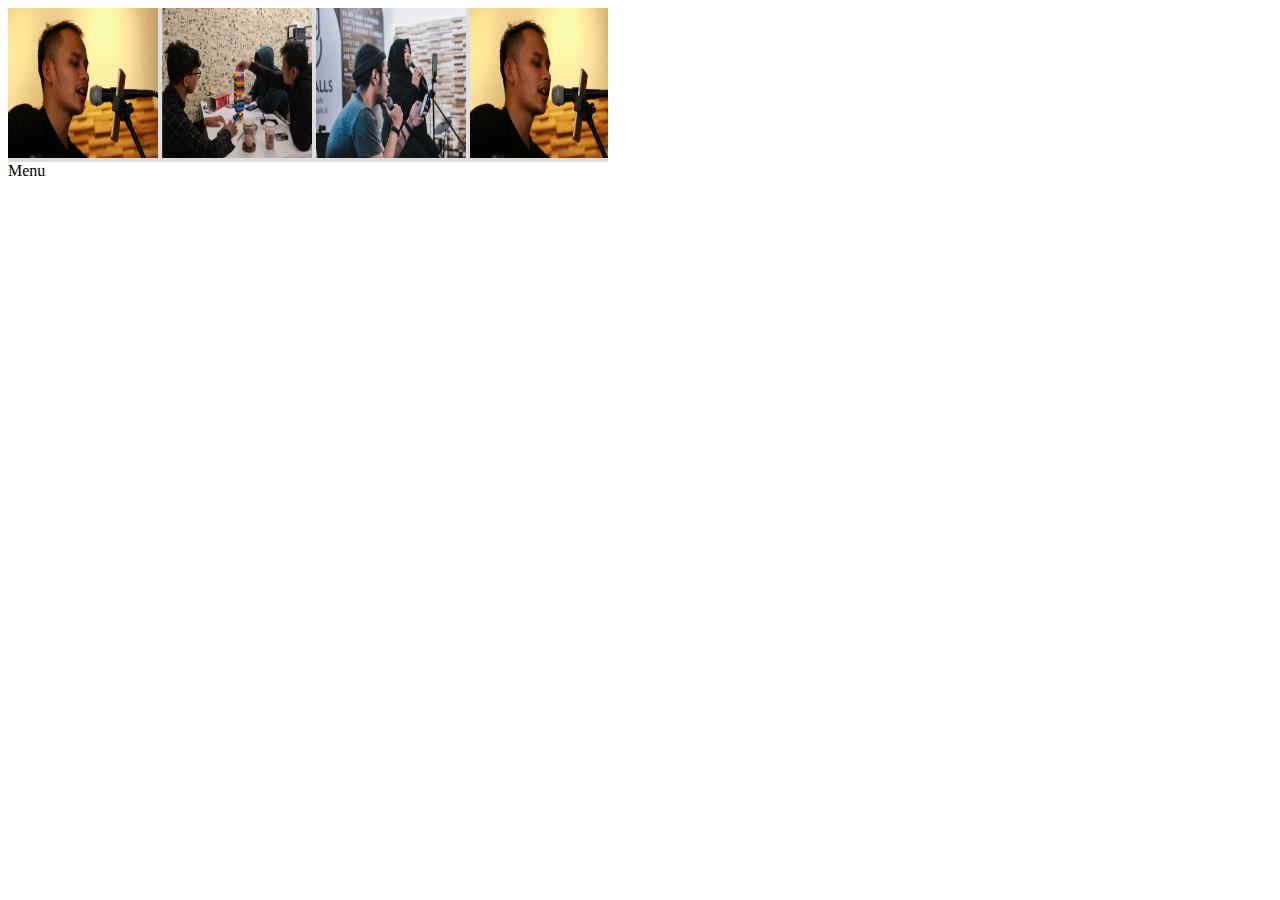
==== coba.html @ 1cb8d39e "add" ====
<!DOCTYPE html>
<html>
    <!--Head-->
    <head>
        <!--Judul-->
        <title>Tepi Kanan Coffee</title>
        <!--CSS-->
        <style>
            /* Head Image */
            .headimage {
                position: absolute;
                width: 1440px;
                height: 834px;
                left: 0px;
                top: -4px;

                filter: blur(2px);
            }
            /* Navbar */
            .Navbar {
                display: flex;
                flex-direction: row;
                justify-content: center;
                align-items: center;
                padding: 0px 10px;
                gap: 10px;

                position: absolute;
                width: 1440px;
                height: 69px;
                left: 0px;
                top: 830px;

                background: #FFFFFF;
            }

            /* Section 2 = Gallery */
            ul.images {
            margin: 0;
            padding: 0;
            white-space: nowrap;
            width: 600px;
            overflow-x: auto;
            background-color: #ddd;
            }
            ul.images li {
            display: inline;
            width: 150px;
            height: 150px;
            }
        </style>
    </head>
    <!--Body-->
    <body>
        <!--Head Image-->
        <div class="headimage bg-secondary">
            <!--Image Head-->
            <div class="imghead"></div>
            <!--Caption-->
            <div class="caphead"></div>
        </div>
        <!--Navbar-->
        <div class="Navbar">
             <!--Navbar About-->
             <div class="navabout"></div>
             <!--Navbar Menu-->
             <div class="navmenu"></div>
             <!--Navbar Contact Us-->
             <div class="navcontact"></div>
        </div>
        <!--Section 1 = About -->
        <div class="Section1">
            <!--Section 1 = image -->
            <div class="aboutimg"></div>
            <!--Section 1 = Quote -->
            <div class="aboutquote"></div>
        </div>
        <!--Section 2 = Gallery -->
        <div class="Section2">
            <ul class="images">
                <li><a href="#"><img src="Asset/Sing.jpeg" width="150" height="150"/></a></li>
                <li><a href="#"><img src="Asset/Play.jpeg" width="150" height="150"/></a></li>
                <li><a href="#"><img src="Asset/Sing.jpg" width="150" height="150"/></a></li>
                <li><a href="#"><img src="Asset/Sing.jpeg" width="150" height="150"/></a></li>
                <li><a href="#"><img src="Asset/Play.jpeg" width="150" height="150"/></a></li>
                <li><a href="#"><img src="Asset/Sing.jpg" width="150" height="150"/></a></li>
              </ul>
            <!--Section 2 = Image 1 -->
            <div class="galleryimg1"></div>
            <!--Section 2 = Image 2 -->
            <div class="galleryimg2"></div>
            <!--Section 2 = Image 3 -->
            <div class="galleryimg3"></div>
        </div>
        <!--Section 3 = Menu-->
        <div class="Section3">
            <!--Section 3 = Judul Menu-->
            <div class="MenuTitle"> Menu </div>
            <!--Section 3 = Coffee-->
            <div class="MenuCoffee">
                <!--Coffee = Image-->
                <!--Coffee = Menu -->
            </div>
            <!--Section 3 = Beverage-->
            <div class="MenuBaverage">
                <!--Beverage = Menu-->
                <!--Beverage = Image -->
            </div>
        </div>
        <!--Section 4 = Footer-->
        <div class="Section4"></div>
    </body>
    <!--Footer-->
    <footer></footer>
    <!--Java Script-->
    <script></script>
</html>
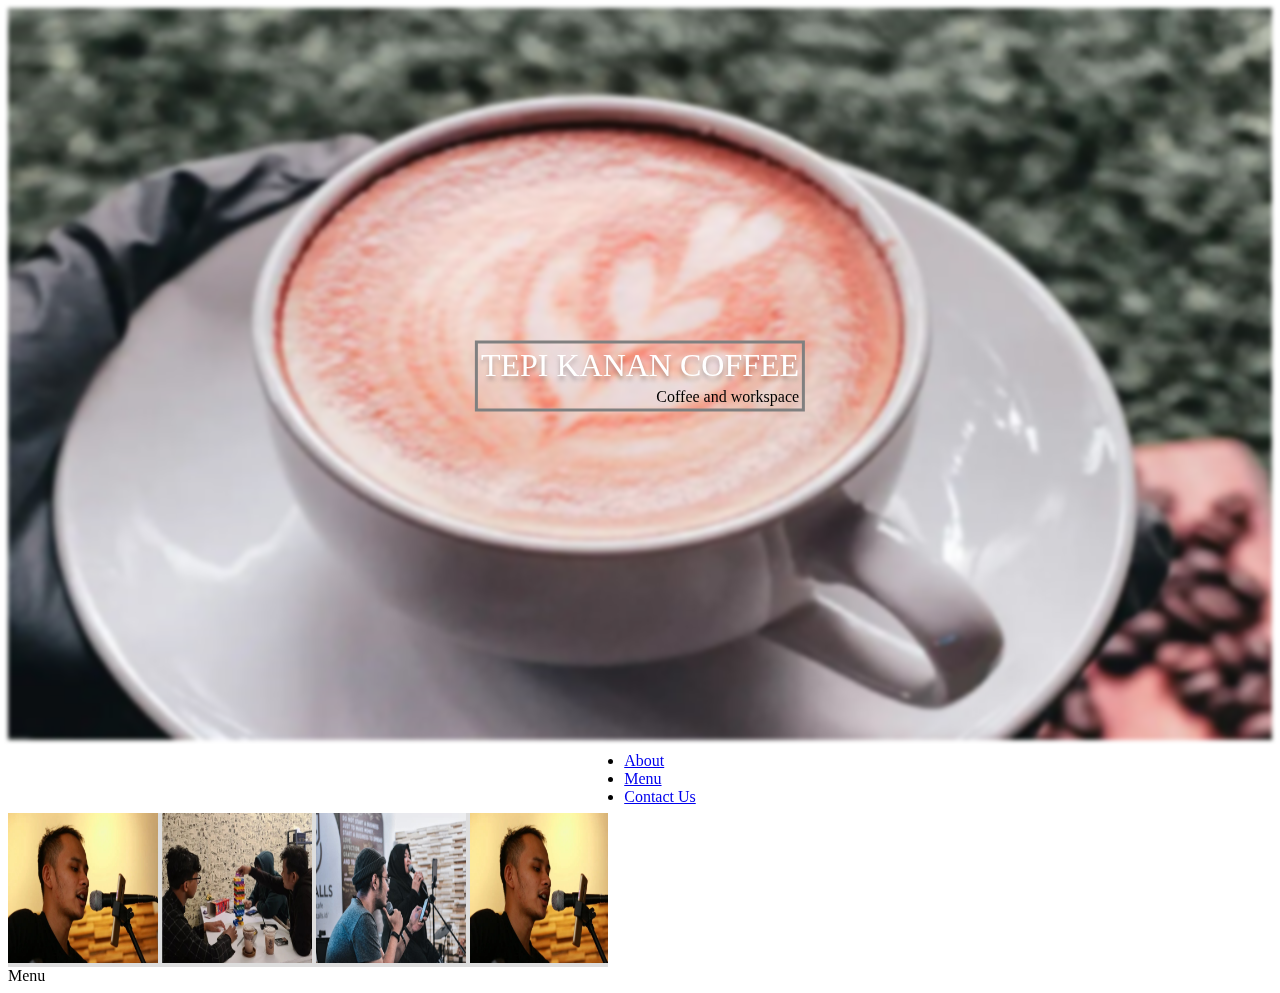
==== commit aeb49e2e: "add" ====
--- a/coba.html
+++ b/coba.html
@@ -1,117 +1,198 @@
 <!DOCTYPE html>
 <html>
-    <!--Head-->
-    <head>
-        <!--Judul-->
-        <title>Tepi Kanan Coffee</title>
-        <!--CSS-->
-        <style>
-            /* Head Image */
-            .headimage {
-                position: absolute;
-                width: 1440px;
-                height: 834px;
-                left: 0px;
-                top: -4px;
+<!--Head-->
 
-                filter: blur(2px);
-            }
-            /* Navbar */
-            .Navbar {
-                display: flex;
-                flex-direction: row;
-                justify-content: center;
-                align-items: center;
-                padding: 0px 10px;
-                gap: 10px;
+<head>
+    <!--Judul-->
+    <title>Tepi Kanan Coffee</title>
+    <!--CSS-->
+    <style>
+        /* Head Image */
+        .headimage {
+            /* position: absolute; */
+            position: relative;
+            text-align: center;
+            width: 100%;
+            height: auto;
+            left: 0px;
+            /* top: -4px; */
 
-                position: absolute;
-                width: 1440px;
-                height: 69px;
-                left: 0px;
-                top: 830px;
+        }
 
-                background: #FFFFFF;
-            }
+        .centered {
+            position: absolute;
+            top: 50%;
+            left: 50%;
 
-            /* Section 2 = Gallery */
-            ul.images {
+            transform: translate(-50%, -50%);
+        }
+
+        .tablecenter {
+            /* background-color: white; */
+            border-color: black 1px;
+            border-style: solid;
+
+            max-height: 500px;
+            max-height: 500px;
+        }
+
+        .imghead {
+            /* position: absolute; */
+            width: 100%;
+            height: auto;
+            left: 0px;
+            /* top: -4px; */
+
+            filter: blur(2px);
+        }
+
+        .caphead {
+            /* position: absolute;
+            width: 718px;
+            height: 85px;
+            left: 361px;
+            top: 328px; */
+
+            font-family: 'Inter';
+            font-style: normal;
+
+
+            /* font-weight: 700; */
+            font-size: 2rem;
+
+            /* line-height: 85px; */
+            /* identical to box height */
+
+            text-transform: uppercase;
+
+            color: #FFFFFF;
+
+            text-shadow: 0px 4px 4px rgba(0, 0, 0, 0.25);
+        }
+
+        /* Navbar */
+        .Navbar {
+            display: flex;
+            flex-direction: row;
+            justify-content: center;
+            align-items: center;
+            padding: 0px 0px;
+            gap: 30px;
+
+            /* position: absolute; */
+            width: 100%;
+            height: 69px;
+            left: 0px;
+            top: 830px;
+
+            background: #FFFFFF;
+        }
+
+        /* Inside auto layout */
+
+        .navabout {
+            
+        }
+
+        .navmenu {
+            
+        }
+
+        .navcontact {
+            
+        }
+
+        /* Section 2 = Gallery */
+        ul.images {
             margin: 0;
             padding: 0;
             white-space: nowrap;
             width: 600px;
             overflow-x: auto;
             background-color: #ddd;
-            }
-            ul.images li {
+        }
+
+        ul.images li {
             display: inline;
             width: 150px;
             height: 150px;
-            }
-        </style>
-    </head>
-    <!--Body-->
-    <body>
-        <!--Head Image-->
-        <div class="headimage bg-secondary">
-            <!--Image Head-->
-            <div class="imghead"></div>
-            <!--Caption-->
-            <div class="caphead"></div>
+        }
+    </style>
+</head>
+<!--Body-->
+
+<body>
+    <!--Head Image-->
+    <div class="headimage bg-secondary">
+        <!--Image Head-->
+        <div>
+            <img src="Asset/CoffeeLatte.jpeg" class="imghead">
         </div>
-        <!--Navbar-->
-        <div class="Navbar">
-             <!--Navbar About-->
-             <div class="navabout"></div>
-             <!--Navbar Menu-->
-             <div class="navmenu"></div>
-             <!--Navbar Contact Us-->
-             <div class="navcontact"></div>
+        <!--Caption-->
+        <div class="centered">
+            <table class="tablecenter">
+                <tr>
+                    <td class="caphead">Tepi Kanan Coffee</td>
+                </tr>
+                <tr>
+                    <td align="right">Coffee and workspace</td>
+                </tr>
+            </table>
         </div>
-        <!--Section 1 = About -->
-        <div class="Section1">
-            <!--Section 1 = image -->
-            <div class="aboutimg"></div>
-            <!--Section 1 = Quote -->
-            <div class="aboutquote"></div>
+    </div>
+    <!--Navbar-->
+    <div class="Navbar">
+        <ul>
+            <li> <!--Navbar About-->
+                <a class="navabout" href="#home">About</a>
+            </li>
+            <li> <!--Navbar Menu-->
+                <a class="navmenu"  href="#news">Menu</a>
+            </li>
+            <li> <!--Navbar Contact Us-->
+                <a class="navcontact" href="#contact">Contact Us</a>
+            </li>
+        </ul>
+    </div>
+    <!--Section 1 = About -->
+    <div class="Section1">
+        <!--Section 1 = image -->
+        <div class="aboutimg"></div>
+        <!--Section 1 = Quote -->
+        <div class="aboutquote"></div>
+    </div>
+    <!--Section 2 = Gallery -->
+    <div class="Section2">
+        <ul class="images">
+            <li><a href="#"><img src="Asset/Sing.jpeg" width="150" height="150" /></a></li>
+            <li><a href="#"><img src="Asset/Play.jpeg" width="150" height="150" /></a></li>
+            <li><a href="#"><img src="Asset/Sing.jpg" width="150" height="150" /></a></li>
+            <li><a href="#"><img src="Asset/Sing.jpeg" width="150" height="150" /></a></li>
+            <li><a href="#"><img src="Asset/Play.jpeg" width="150" height="150" /></a></li>
+            <li><a href="#"><img src="Asset/Sing.jpg" width="150" height="150" /></a></li>
+        </ul>
+    </div>
+    <!--Section 3 = Menu-->
+    <div class="Section3">
+        <!--Section 3 = Judul Menu-->
+        <div class="MenuTitle"> Menu </div>
+        <!--Section 3 = Coffee-->
+        <div class="MenuCoffee">
+            <!--Coffee = Image-->
+            <!--Coffee = Menu -->
         </div>
-        <!--Section 2 = Gallery -->
-        <div class="Section2">
-            <ul class="images">
-                <li><a href="#"><img src="Asset/Sing.jpeg" width="150" height="150"/></a></li>
-                <li><a href="#"><img src="Asset/Play.jpeg" width="150" height="150"/></a></li>
-                <li><a href="#"><img src="Asset/Sing.jpg" width="150" height="150"/></a></li>
-                <li><a href="#"><img src="Asset/Sing.jpeg" width="150" height="150"/></a></li>
-                <li><a href="#"><img src="Asset/Play.jpeg" width="150" height="150"/></a></li>
-                <li><a href="#"><img src="Asset/Sing.jpg" width="150" height="150"/></a></li>
-              </ul>
-            <!--Section 2 = Image 1 -->
-            <div class="galleryimg1"></div>
-            <!--Section 2 = Image 2 -->
-            <div class="galleryimg2"></div>
-            <!--Section 2 = Image 3 -->
-            <div class="galleryimg3"></div>
+        <!--Section 3 = Beverage-->
+        <div class="MenuBaverage">
+            <!--Beverage = Menu-->
+            <!--Beverage = Image -->
         </div>
-        <!--Section 3 = Menu-->
-        <div class="Section3">
-            <!--Section 3 = Judul Menu-->
-            <div class="MenuTitle"> Menu </div>
-            <!--Section 3 = Coffee-->
-            <div class="MenuCoffee">
-                <!--Coffee = Image-->
-                <!--Coffee = Menu -->
-            </div>
-            <!--Section 3 = Beverage-->
-            <div class="MenuBaverage">
-                <!--Beverage = Menu-->
-                <!--Beverage = Image -->
-            </div>
-        </div>
-        <!--Section 4 = Footer-->
-        <div class="Section4"></div>
-    </body>
-    <!--Footer-->
-    <footer></footer>
-    <!--Java Script-->
-    <script></script>
+    </div>
+    <!--Section 4 = Footer-->
+    <div class="Section4"></div>
+</body>
+<!--Footer-->
+<footer></footer>
+<!--Java Script-->
+<script></script>
+
 </html>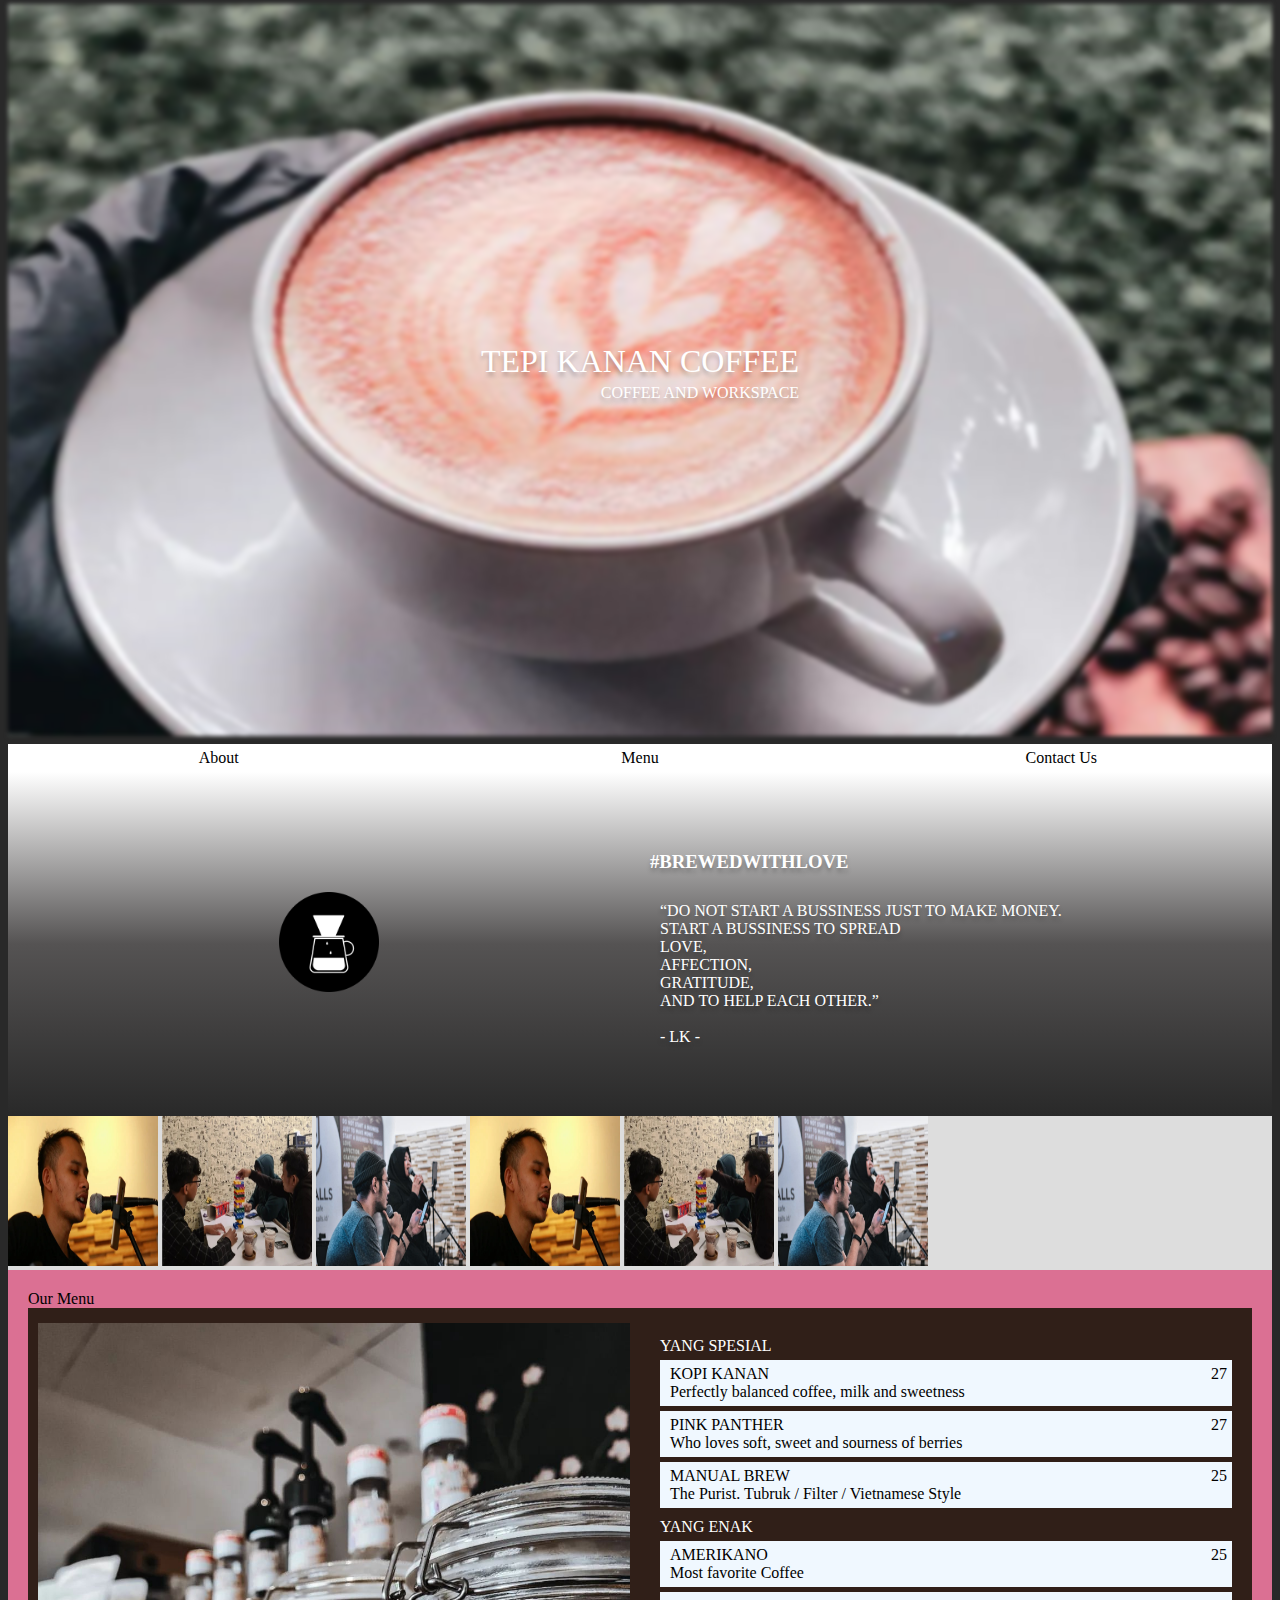
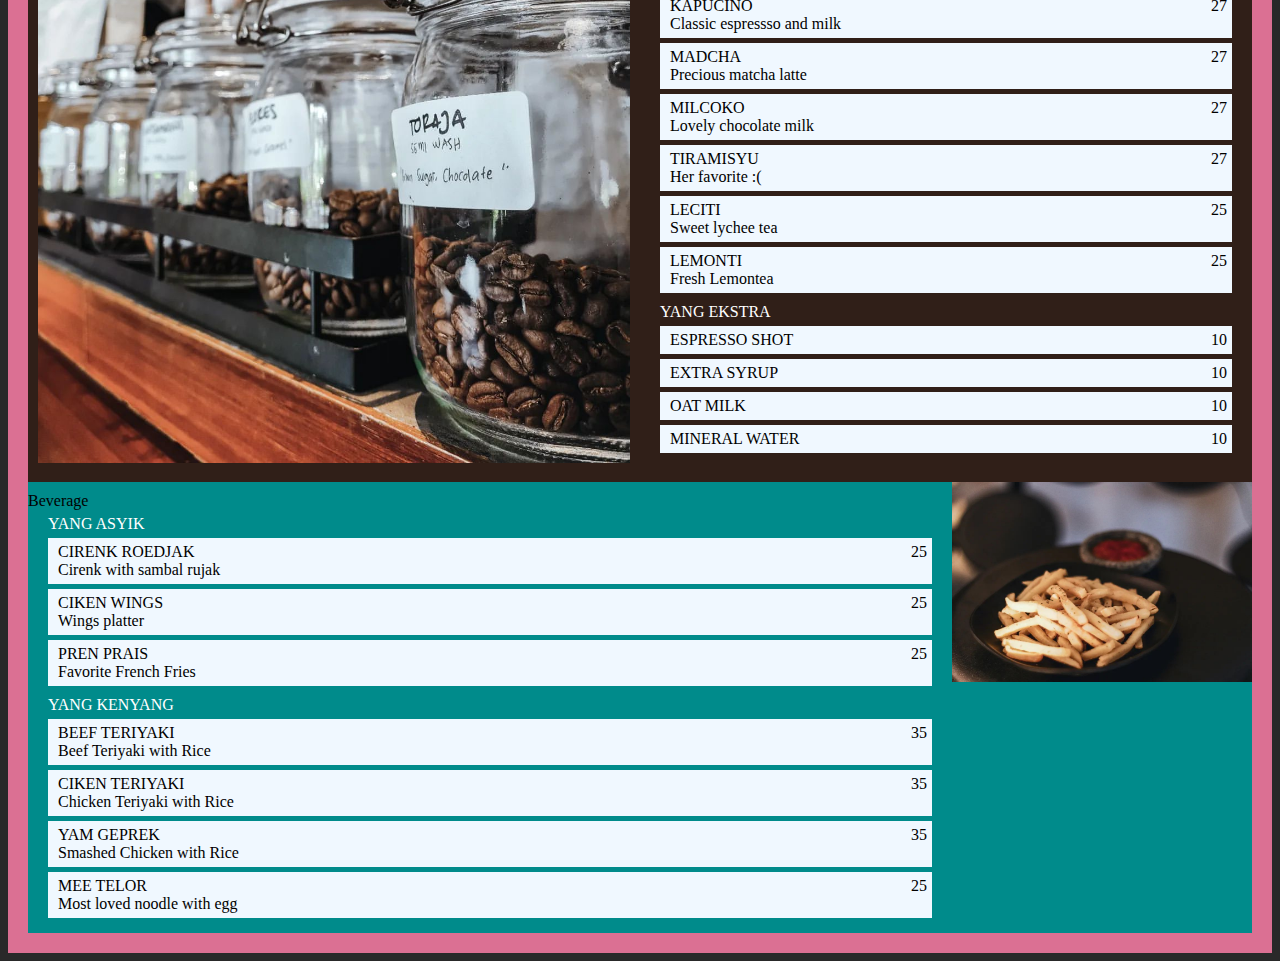
==== commit be1ef3e9: "new" ====
--- a/coba.html
+++ b/coba.html
@@ -5,8 +5,17 @@
 <head>
     <!--Judul-->
     <title>Tepi Kanan Coffee</title>
+    <!--Link-->
+    <meta charset="UTF-8">
+    <meta http-equiv="X-UA-Compatible" content="IE=edge">
+    <meta name="viewport" content="width=device-width, initial-scale=1.0">
     <!--CSS-->
     <style>
+        /* General */
+        .body {
+            background-color: #292929;
+        }
+
         /* Head Image */
         .headimage {
             /* position: absolute; */
@@ -15,7 +24,7 @@
             width: 100%;
             height: auto;
             left: 0px;
-            /* top: -4px; */
+            top: -4px;
 
         }
 
@@ -28,10 +37,16 @@
         }
 
         .tablecenter {
-            /* background-color: white; */
+            /* background-color: white; 
             border-color: black 1px;
-            border-style: solid;
-
+            border-style: solid; */
+            font-family: 'Inter';
+            font-style: normal;
+            /* identical to box height */
+
+            text-transform: uppercase;
+            text-shadow: 0px 4px 4px rgba(0, 0, 0, 0.25);
+            color: #FFFFFF;
             max-height: 500px;
             max-height: 500px;
         }
@@ -71,35 +86,94 @@
         }
 
         /* Navbar */
+
         .Navbar {
+            width: 100%;
+            position: -webkit-sticky;
+            position: sticky;
+            top: 0px;
+        }
+
+        .flex-container {
+            position: -webkit-sticky;
+            position: sticky;
+            display: flex;
+            flex-direction: row;
+            width: 100%;
+            justify-content: center;
+            /* flex-wrap: nowrap; */
+            background-color: #FFFFFF;
+
+        }
+
+        .flex-container>div {
+            background-color: #FFFFFF;
+            color: #000000;
+            width: 100%;
+            margin: 5px;
+            text-align: center;
+            /* line-height: 50px; */
+            font-size: 16px;
+            font-family: 'Inter';
+            font-style: normal;
+            align-items: center;
+        }
+
+        .flex-container>div a {
+            color: #000000;
+            text-decoration: none;
+
+        }
+
+        /* Section 1 = About */
+        .Section1 {
+            background-image: linear-gradient(white, rgb(85, 83, 83), #292929);
             display: flex;
             flex-direction: row;
             justify-content: center;
-            align-items: center;
-            padding: 0px 0px;
-            gap: 30px;
-
-            /* position: absolute; */
-            width: 100%;
-            height: 69px;
-            left: 0px;
-            top: 830px;
-
-            background: #FFFFFF;
-        }
-
-        /* Inside auto layout */
-
-        .navabout {
-            
-        }
-
-        .navmenu {
-            
-        }
-
-        .navcontact {
-            
+            margin: auto;
+            padding-top: 50px;
+            padding-bottom: 50px;
+            padding-right: 10px;
+            padding-left: 10px;
+        }
+
+        .aboutimg {
+
+            text-align: center;
+            width: 100%;
+            padding: 10px;
+            margin: auto;
+        }
+
+        .aboutimg>img {
+            width: 100px;
+        }
+
+        .aboutquote {
+            width: 100%;
+            padding: 10px;
+            margin: auto;
+        }
+
+        .aboutquote>h3 {
+            text-align: left;
+            font-family: 'Inter';
+            font-style: normal;
+            text-transform: uppercase;
+            color: #FFFFFF;
+            text-shadow: 0px 4px 4px rgba(0, 0, 0, 0.25);
+        }
+
+        .aboutquote>p {
+            text-align: left;
+            margin: auto;
+            padding: 10px;
+            font-family: 'Sofia Sans';
+            font-style: normal;
+            text-transform: uppercase;
+            color: #FFFFFF;
+            text-shadow: 0px 4px 4px rgba(0, 0, 0, 0.25);
         }
 
         /* Section 2 = Gallery */
@@ -107,7 +181,7 @@
             margin: 0;
             padding: 0;
             white-space: nowrap;
-            width: 600px;
+            width: 100%;
             overflow-x: auto;
             background-color: #ddd;
         }
@@ -117,11 +191,125 @@
             width: 150px;
             height: 150px;
         }
+
+        /* Section 3 = Menu */
+        .Section3 {
+            background-color: palevioletred;
+            padding: 20px;
+        }
+
+        .MenuCoffee {
+            display: flex;
+            flex-direction: row;
+            flex-wrap: wrap;
+            background-color: #301F18;
+        }
+
+        .SubMenuCoffee {
+            flex: 50%;
+            margin: auto;
+            padding-top: 10px;
+            padding-bottom: 10px;
+        }
+
+        .submenu {
+            padding-left: 10px;
+            padding-right: 10px;
+            padding-top: 5px;
+            padding-bottom: 5px;
+
+        }
+
+        @media (max-width: 800px) {
+
+            .flex-item-right,
+            .flex-item-left {
+                flex: 100%;
+            }
+        }
+
+        .imgsubmenu {
+            background-color: aquamarine;
+            width: 100%;
+        }
+
+        .submenu>span {
+            padding-left: 10px;
+            font-family: 'Inter';
+            font-style: bold;
+            color: #FFFFFF;
+            text-transform: uppercase;
+        }
+
+        .bigbox {
+            /* padding-top: 5px;
+            padding-bottom: 5px; */
+            padding-left: 10px;
+            padding-right: 10px;
+            height: max-content;
+        }
+
+        .box {
+            background-color: aliceblue;
+            margin-top: 5px;
+            display: flex;
+            flex-direction: row;
+        }
+
+        .minibox {
+            padding-left: 10px;
+            padding-top: 5px;
+            padding-bottom: 5px;
+            margin-right: 10px;
+            margin-left: 10px;
+            width: 100%;
+            margin: auto;
+        }
+
+        .minibox>span {
+            font-family: 'Sofia Sans';
+            font-style: normal;
+            text-transform: uppercase;
+            color: #000000;
+
+        }
+
+        .right {
+            padding-left: 5px;
+            padding-right: 5px;
+            padding-top: 5px;
+            padding-bottom: 5px;
+            font-family: 'Sofia Sans';
+            font-style: normal;
+            text-transform: uppercase;
+            color: #000000;
+        }
+
+        /* Menu Beverage*/
+        .MenuBeverage {
+            background-color: darkcyan;
+            display: flex;
+            flex-direction: row;
+            flex-wrap: wrap;
+        }
+
+        .imgbeverage {
+            background-color: aliceblue;
+            width: 300px;
+        }
+
+        .SubMenuBeverage{
+            flex: 50%;
+            margin: auto;
+            padding-top: 10px;
+            padding-bottom: 10px;
+        }
+
     </style>
 </head>
 <!--Body-->
 
-<body>
+<body style="background-color: #292929;">
     <!--Head Image-->
     <div class="headimage bg-secondary">
         <!--Image Head-->
@@ -142,24 +330,38 @@
     </div>
     <!--Navbar-->
     <div class="Navbar">
-        <ul>
-            <li> <!--Navbar About-->
+        <div class="flex-container">
+            <div> <!--Navbar About-->
                 <a class="navabout" href="#home">About</a>
-            </li>
-            <li> <!--Navbar Menu-->
-                <a class="navmenu"  href="#news">Menu</a>
-            </li>
-            <li> <!--Navbar Contact Us-->
+            </div>
+            <div> <!--Navbar Menu-->
+                <a class="navmenu" href="#news">Menu</a>
+            </div>
+            <div> <!--Navbar Contact Us-->
                 <a class="navcontact" href="#contact">Contact Us</a>
-            </li>
-        </ul>
+            </div>
+        </div>
     </div>
     <!--Section 1 = About -->
     <div class="Section1">
         <!--Section 1 = image -->
-        <div class="aboutimg"></div>
+        <div class="aboutimg">
+            <img class="logo" src="Asset/Icon.png">
+        </div>
         <!--Section 1 = Quote -->
-        <div class="aboutquote"></div>
+        <div class="aboutquote">
+            <h3>#brewedwithlove</h3>
+            <p>“Do not Start a bussiness
+                just to make Money. <br>
+                Start a Bussiness to Spread <br>
+                Love, <br>
+                Affection, <br>
+                Gratitude, <br>
+                and to Help each Other.” <br>
+                <br>
+                - LK -
+            </p>
+        </div>
     </div>
     <!--Section 2 = Gallery -->
     <div class="Section2">
@@ -175,16 +377,268 @@
     <!--Section 3 = Menu-->
     <div class="Section3">
         <!--Section 3 = Judul Menu-->
-        <div class="MenuTitle"> Menu </div>
+        <div class="MenuTitle"> Our Menu </div>
         <!--Section 3 = Coffee-->
         <div class="MenuCoffee">
-            <!--Coffee = Image-->
+            <div class="SubMenuCoffee">
+                <!--Coffee = Image-->
+                <div class="submenu">
+                    <img class="imgsubmenu" src="Asset/CoffeeJar.jpeg">
+                </div>
+            </div>
             <!--Coffee = Menu -->
+            <div class="SubMenuCoffee">
+                <!--Coffee = Yang Spesial-->
+                <div class="submenu">
+                    <span>Yang Spesial</span>
+                    <div class="bigbox">
+                        <!--Coffee = Kopi Kanan-->
+                        <div class="box">
+                            <div class="minibox">
+                                <span>Kopi Kanan</span> <br>
+                                Perfectly balanced coffee, milk and sweetness
+                            </div>
+                            <div class="right">
+                                27
+                            </div>
+                        </div>
+                        <!--Coffee = Pink Panther-->
+                        <div class="box">
+                            <div class="minibox">
+                                <span>Pink Panther</span> <br>
+                                Who loves soft, sweet and sourness of berries
+                            </div>
+                            <div class="right">
+                                27
+                            </div>
+                        </div>
+                        <!--Coffee = Manual Brew-->
+                        <div class="box">
+                            <div class="minibox">
+                                <span>Manual Brew</span> <br>
+                                The Purist. Tubruk / Filter / Vietnamese Style
+                            </div>
+                            <div class="right">
+                                25
+                            </div>
+                        </div>
+                    </div>
+                </div>
+
+                <!--Coffee = Yang Enak-->
+                <div class="submenu">
+                    <span>Yang Enak</span>
+                    <div class="bigbox">
+                        <!--Coffee = Amerikano-->
+                        <div class="box">
+                            <div class="minibox">
+                                <span>Amerikano</span> <br>
+                                Most favorite Coffee
+                            </div>
+                            <div class="right">
+                                25
+                            </div>
+                        </div>
+                        <!--Coffee = Kapucino-->
+                        <div class="box">
+                            <div class="minibox">
+                                <span>Kapucino</span><br>
+                                Classic espressso and milk
+                            </div>
+                            <div class="right">
+                                27
+                            </div>
+                        </div>
+                        <!--Coffee = Madcha-->
+                        <div class="box">
+                            <div class="minibox">
+                                <span>Madcha</span><br>
+                                Precious matcha latte
+                            </div>
+                            <div class="right">
+                                27
+                            </div>
+                        </div>
+                        <!--Coffee = Milcoko-->
+                        <div class="box">
+                            <div class="minibox">
+                                <span>Milcoko</span><br>
+                                Lovely chocolate milk
+                            </div>
+                            <div class="right">
+                                27
+                            </div>
+                        </div>
+                        <!--Coffee = Tiramisyu-->
+                        <div class="box">
+                            <div class="minibox">
+                                <span>Tiramisyu</span><br>
+                                Her favorite :(
+                            </div>
+                            <div class="right">
+                                27
+                            </div>
+                        </div>
+                        <!--Coffee = Leciti-->
+                        <div class="box">
+                            <div class="minibox">
+                                <span>Leciti</span><br>
+                                Sweet lychee tea
+                            </div>
+                            <div class="right">
+                                25
+                            </div>
+                        </div>
+                        <!--Coffee = Lemonti-->
+                        <div class="box">
+                            <div class="minibox">
+                                <span>Lemonti</span><br>
+                                Fresh Lemontea
+                            </div>
+                            <div class="right">
+                                25
+                            </div>
+                        </div>
+                    </div>
+                </div>
+
+                <!--Coffee = Yang Enak-->
+                <div class="submenu">
+                    <span>Yang Ekstra</span>
+                    <div class="bigbox">
+                        <!--Coffee = Espresso Shot-->
+                        <div class="box">
+                            <div class="minibox">
+                                <span>Espresso Shot</span>
+                            </div>
+                            <div class="right">
+                                10
+                            </div>
+                        </div>
+                        <!--Coffee = Extra Syrup-->
+                        <div class="box">
+                            <div class="minibox">
+                                <span>Extra Syrup</span>
+                            </div>
+                            <div class="right">
+                                10
+                            </div>
+                        </div>
+                        <!--Coffee = Oat Milk-->
+                        <div class="box">
+                            <div class="minibox">
+                                <span>Oat Milk</span>
+                            </div>
+                            <div class="right">
+                                10
+                            </div>
+                        </div>
+                        <!--Coffee = mineral water-->
+                        <div class="box">
+                            <div class="minibox">
+                                <span>Mineral water</span>
+                            </div>
+                            <div class="right">
+                                10
+                            </div>
+                        </div>
+                    </div>
+                </div>
+            </div>
         </div>
         <!--Section 3 = Beverage-->
-        <div class="MenuBaverage">
+        <div class="MenuBeverage">
             <!--Beverage = Menu-->
+            <div class="SubMenuBeverage">
+                <div><span>Beverage</span></div>
+                <!--Beverage = Yang Asyik-->
+                <div class="submenu">
+                    <span>Yang Asyik</span>
+                    <div class="bigbox">
+                        <!--Beverage = Kopi Kanan-->
+                        <div class="box">
+                            <div class="minibox">
+                                <span>cirenk Roedjak</span> <br>
+                                Cirenk with sambal rujak
+                            </div>
+                            <div class="right">
+                                25
+                            </div>
+                        </div>
+                        <!--Beverage = Ciken Wings-->
+                        <div class="box">
+                            <div class="minibox">
+                                <span>Ciken Wings</span> <br>
+                                Wings platter
+                            </div>
+                            <div class="right">
+                                25
+                            </div>
+                        </div>
+                        <!--Beverage = Pren Prais-->
+                        <div class="box">
+                            <div class="minibox">
+                                <span>Pren Prais</span> <br>
+                                Favorite French Fries
+                            </div>
+                            <div class="right">
+                                25
+                            </div>
+                        </div>
+                    </div>
+                </div>
+                <!--Beverage = Yang Kenyang-->
+                <div class="submenu">
+                    <span>Yang Kenyang</span>
+                    <div class="bigbox">
+                        <!--Beverage = Beef Teriyaki-->
+                        <div class="box">
+                            <div class="minibox">
+                                <span>Beef Teriyaki</span> <br>
+                                Beef Teriyaki with Rice
+                            </div>
+                            <div class="right">
+                                35
+                            </div>
+                        </div>
+                        <!--Beverage = Ciken Teriyaki-->
+                        <div class="box">
+                            <div class="minibox">
+                                <span>Ciken Teriyaki</span> <br>
+                                Chicken Teriyaki with Rice
+                            </div>
+                            <div class="right">
+                                35
+                            </div>
+                        </div>
+                        <!--Beverage = Yam Geprek-->
+                        <div class="box">
+                            <div class="minibox">
+                                <span>Yam Geprek</span> <br>
+                                Smashed Chicken with Rice
+                            </div>
+                            <div class="right">
+                                35
+                            </div>
+                        </div>
+                        <!--Beverage = Mee Telor-->
+                        <div class="box">
+                            <div class="minibox">
+                                <span>Mee Telor</span> <br>
+                                Most loved noodle with egg
+                            </div>
+                            <div class="right">
+                                25
+                            </div>
+                        </div>
+                    </div>
+                </div>
+            </div>
+
             <!--Beverage = Image -->
+            <div class="SubMenuBaverage">
+                <img class="imgbeverage" src="Asset/FrenchFries.jpeg">
+            </div>
         </div>
     </div>
     <!--Section 4 = Footer-->
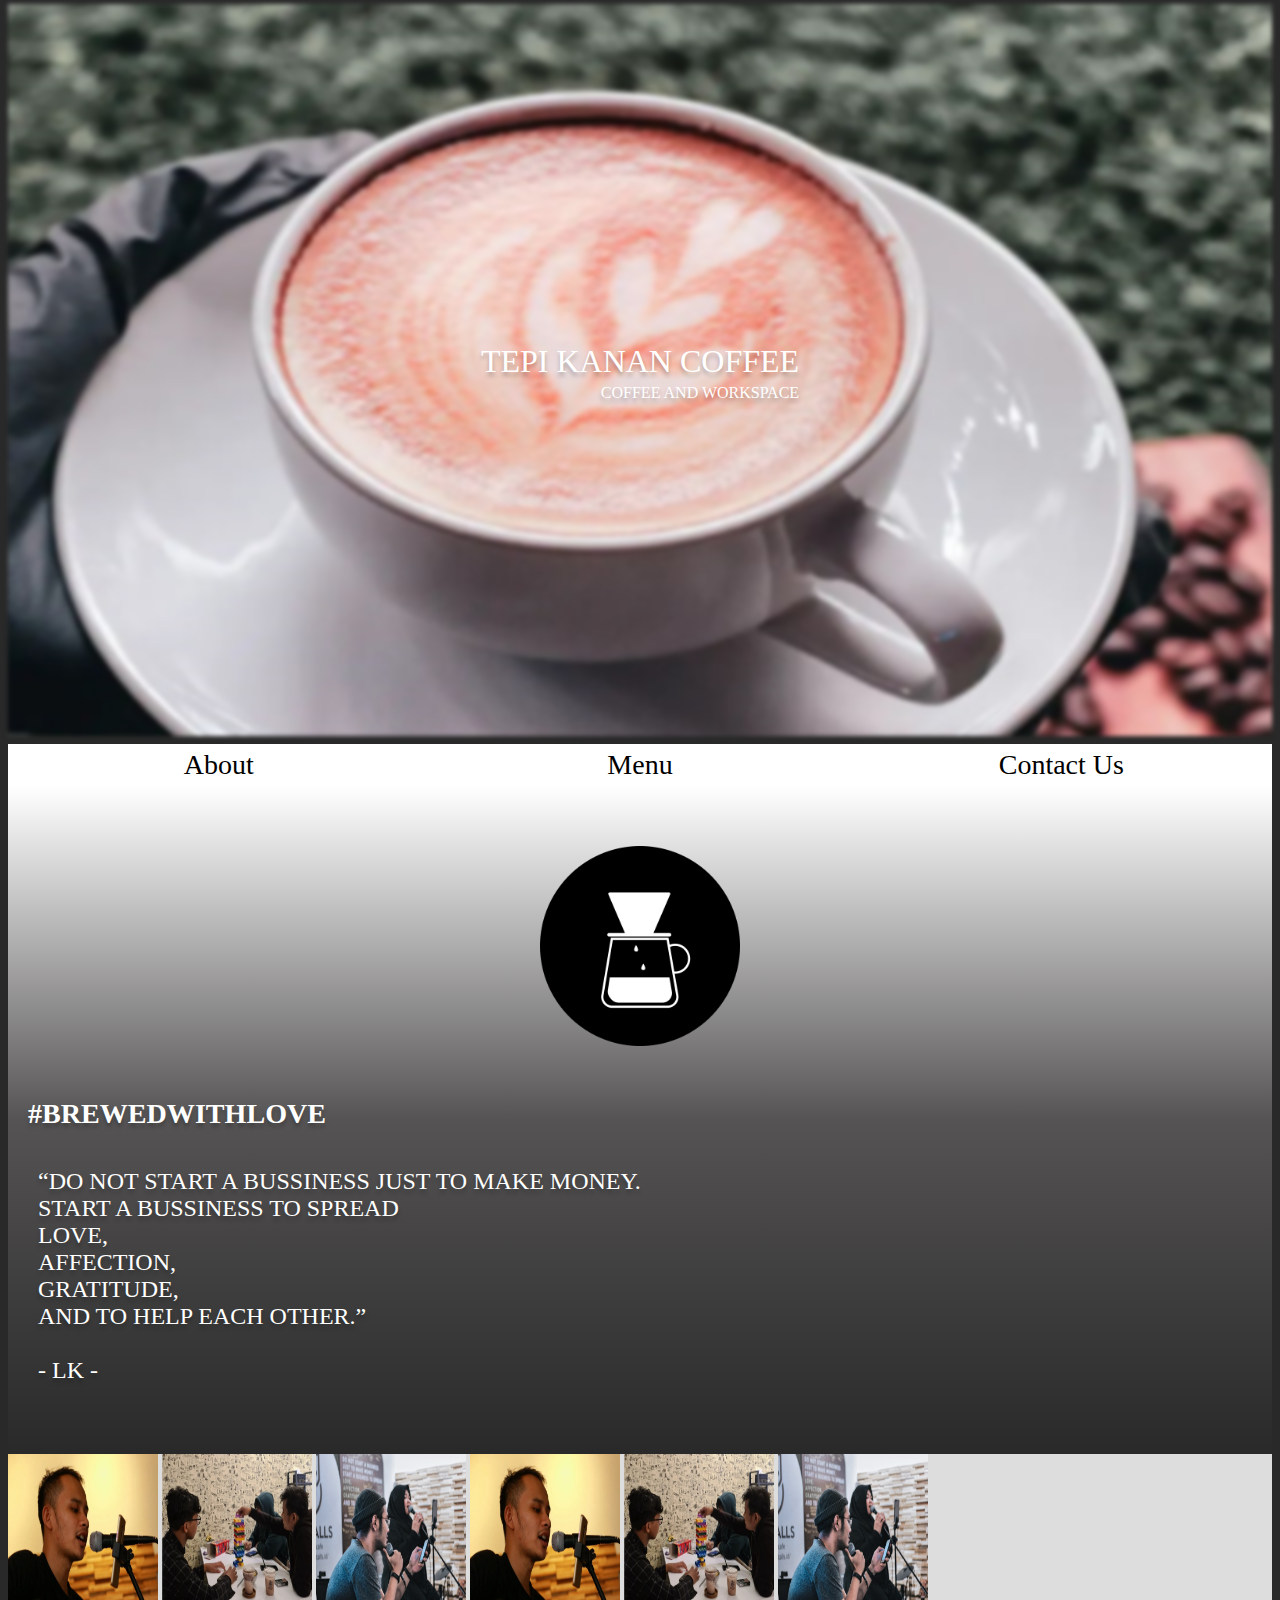
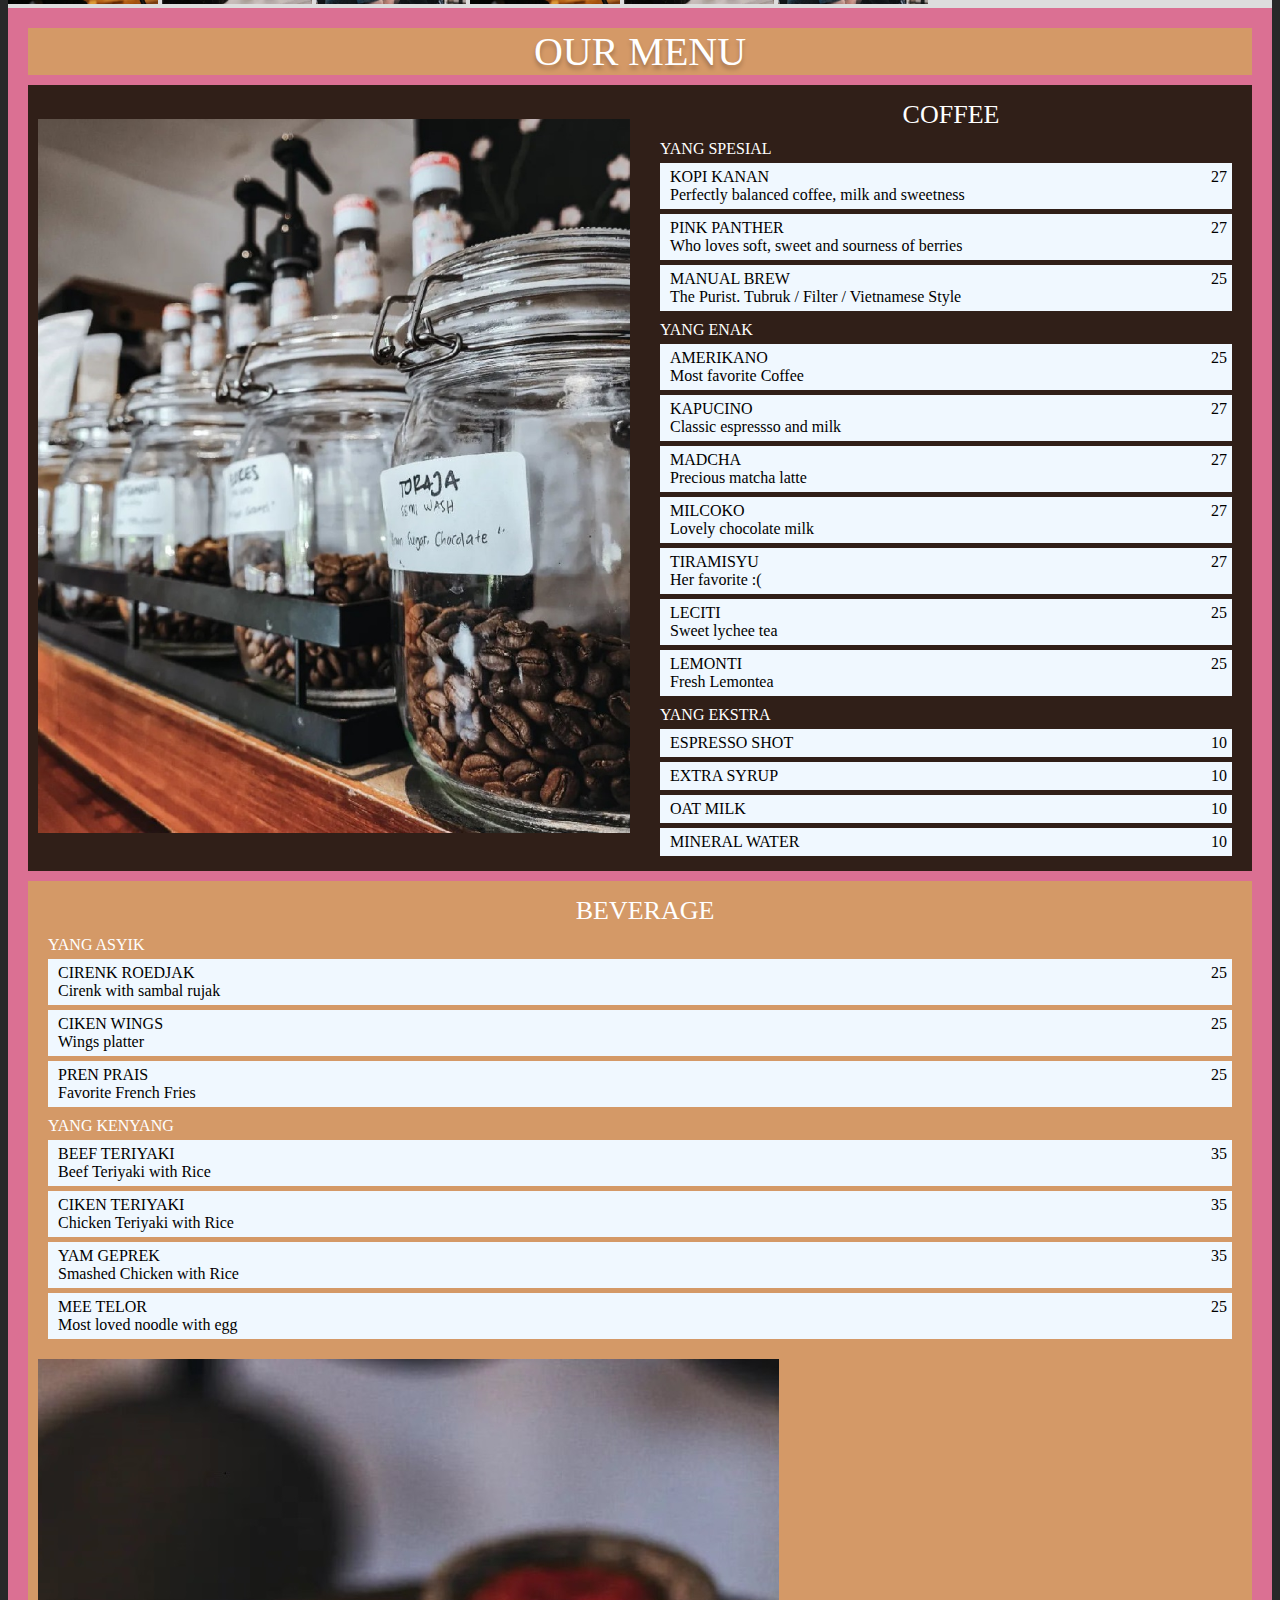
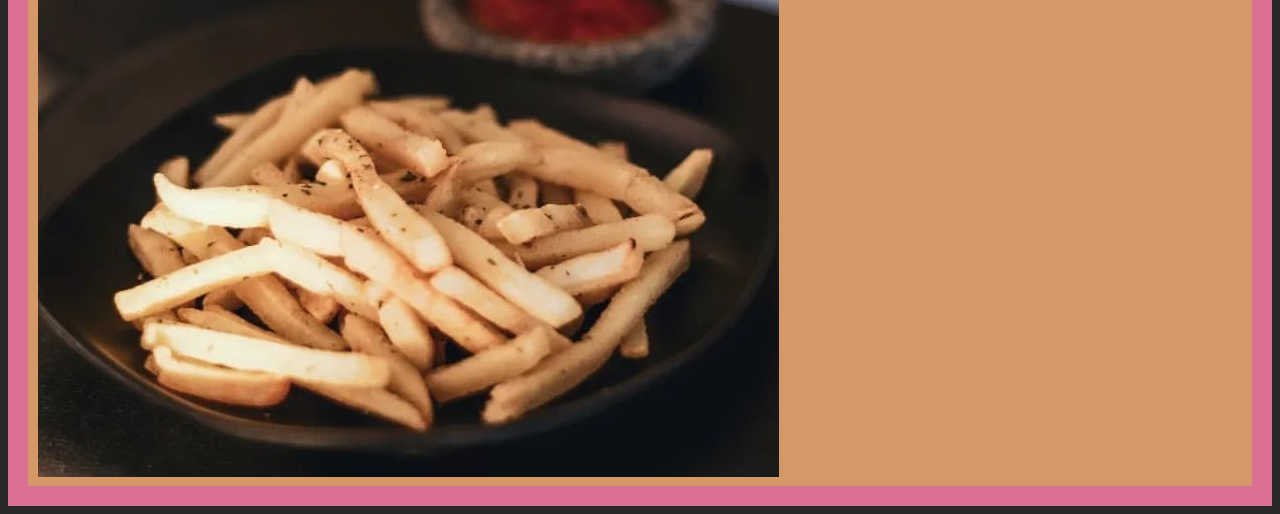
==== commit 43236b75: "new" ====
--- a/coba.html
+++ b/coba.html
@@ -74,7 +74,6 @@
 
             /* font-weight: 700; */
             font-size: 2rem;
-
             /* line-height: 85px; */
             /* identical to box height */
 
@@ -99,6 +98,7 @@
             position: sticky;
             display: flex;
             flex-direction: row;
+
             width: 100%;
             justify-content: center;
             /* flex-wrap: nowrap; */
@@ -122,7 +122,7 @@
         .flex-container>div a {
             color: #000000;
             text-decoration: none;
-
+            font-size: 28px;
         }
 
         /* Section 1 = About */
@@ -130,7 +130,8 @@
             background-image: linear-gradient(white, rgb(85, 83, 83), #292929);
             display: flex;
             flex-direction: row;
-            justify-content: center;
+            flex-wrap: wrap;
+
             margin: auto;
             padding-top: 50px;
             padding-bottom: 50px;
@@ -139,21 +140,22 @@
         }
 
         .aboutimg {
-
             text-align: center;
-            width: 100%;
             padding: 10px;
             margin: auto;
+            flex: 50%;
         }
 
         .aboutimg>img {
-            width: 100px;
+            width: 200px;
         }
 
         .aboutquote {
             width: 100%;
             padding: 10px;
             margin: auto;
+            font-size: 24px;
+            flex: 50%;
         }
 
         .aboutquote>h3 {
@@ -176,20 +178,29 @@
             text-shadow: 0px 4px 4px rgba(0, 0, 0, 0.25);
         }
 
+        @media (max-width: 800px) {
+
+            .flex-item-right,
+            .flex-item-left {
+                flex: 100%;
+            }
+        }
+
         /* Section 2 = Gallery */
         ul.images {
             margin: 0;
             padding: 0;
             white-space: nowrap;
             width: 100%;
+            height:fit-content;
             overflow-x: auto;
             background-color: #ddd;
         }
 
         ul.images li {
             display: inline;
-            width: 150px;
-            height: 150px;
+            width: 500px;
+            height: 500px;
         }
 
         /* Section 3 = Menu */
@@ -198,8 +209,20 @@
             padding: 20px;
         }
 
+        .MenuTitle {
+            background-color: #D49967;
+            text-align: center;
+            font-family: 'Inter';
+            font-style: normal;
+            font-size: 40px;
+            text-transform: uppercase;
+            color: #FFFFFF;
+            text-shadow: 0px 4px 4px rgba(0, 0, 0, 0.25);
+        }
+
         .MenuCoffee {
             display: flex;
+            margin-top: 10px;
             flex-direction: row;
             flex-wrap: wrap;
             background-color: #301F18;
@@ -229,7 +252,6 @@
         }
 
         .imgsubmenu {
-            background-color: aquamarine;
             width: 100%;
         }
 
@@ -237,6 +259,7 @@
             padding-left: 10px;
             font-family: 'Inter';
             font-style: bold;
+
             color: #FFFFFF;
             text-transform: uppercase;
         }
@@ -264,11 +287,13 @@
             margin-left: 10px;
             width: 100%;
             margin: auto;
+            font-size: 16px;
         }
 
         .minibox>span {
             font-family: 'Sofia Sans';
             font-style: normal;
+            font-size: 16px;
             text-transform: uppercase;
             color: #000000;
 
@@ -287,7 +312,8 @@
 
         /* Menu Beverage*/
         .MenuBeverage {
-            background-color: darkcyan;
+            background-color: #D49967;
+            margin-top: 10px;
             display: flex;
             flex-direction: row;
             flex-wrap: wrap;
@@ -295,16 +321,14 @@
 
         .imgbeverage {
             background-color: aliceblue;
-            width: 300px;
-        }
-
-        .SubMenuBeverage{
+        }
+
+        .SubMenuBeverage {
             flex: 50%;
             margin: auto;
             padding-top: 10px;
             padding-bottom: 10px;
         }
-
     </style>
 </head>
 <!--Body-->
@@ -388,6 +412,7 @@
             </div>
             <!--Coffee = Menu -->
             <div class="SubMenuCoffee">
+                <div class="submenu" align="center" style="font-size: 26px;"><span>Coffee</span></div>
                 <!--Coffee = Yang Spesial-->
                 <div class="submenu">
                     <span>Yang Spesial</span>
@@ -547,10 +572,13 @@
             </div>
         </div>
         <!--Section 3 = Beverage-->
+
         <div class="MenuBeverage">
             <!--Beverage = Menu-->
             <div class="SubMenuBeverage">
-                <div><span>Beverage</span></div>
+                <div class="submenu" align="center" style="font-size: 26px;">
+                    <span>Beverage</span>
+                </div>
                 <!--Beverage = Yang Asyik-->
                 <div class="submenu">
                     <span>Yang Asyik</span>
@@ -637,7 +665,9 @@
 
             <!--Beverage = Image -->
             <div class="SubMenuBaverage">
-                <img class="imgbeverage" src="Asset/FrenchFries.jpeg">
+                <div class="submenu">
+                    <img class="imgsubmenu" src="Asset/FrenchFries.jpeg">
+                </div>
             </div>
         </div>
     </div>
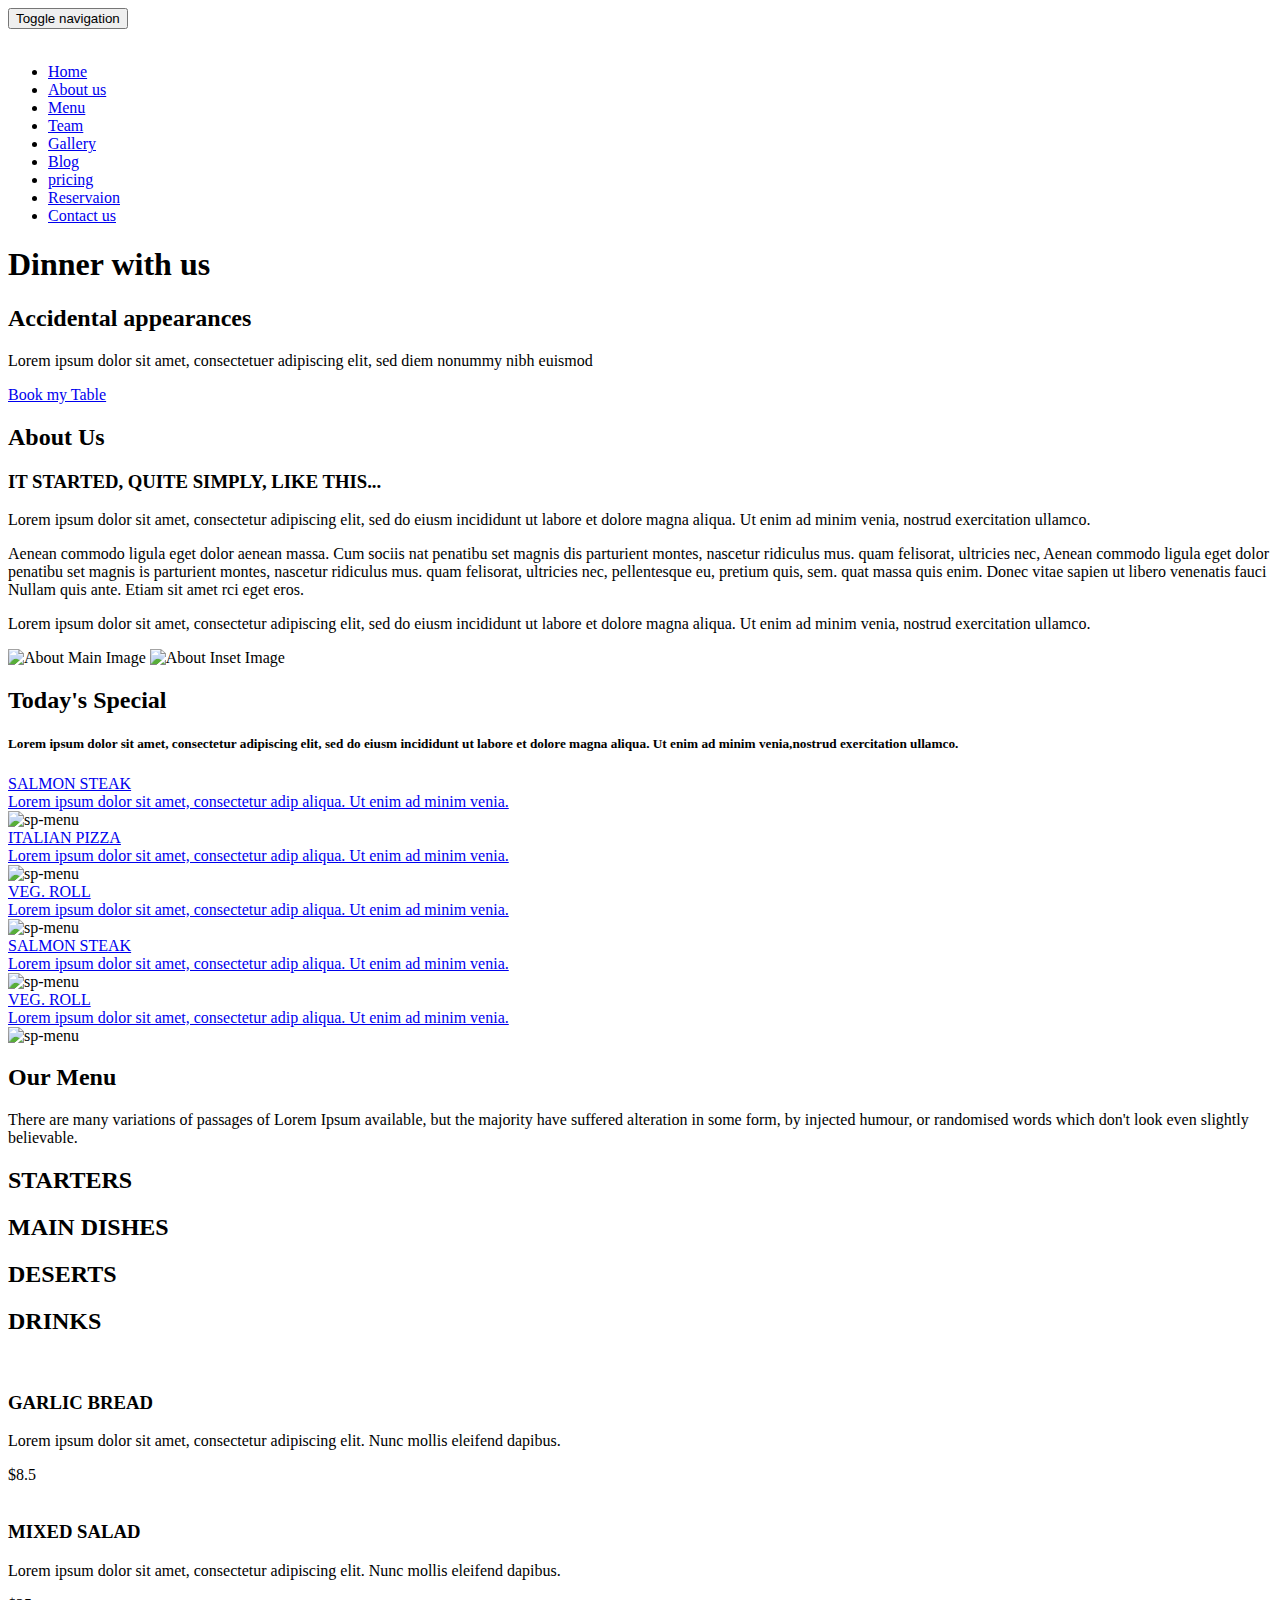
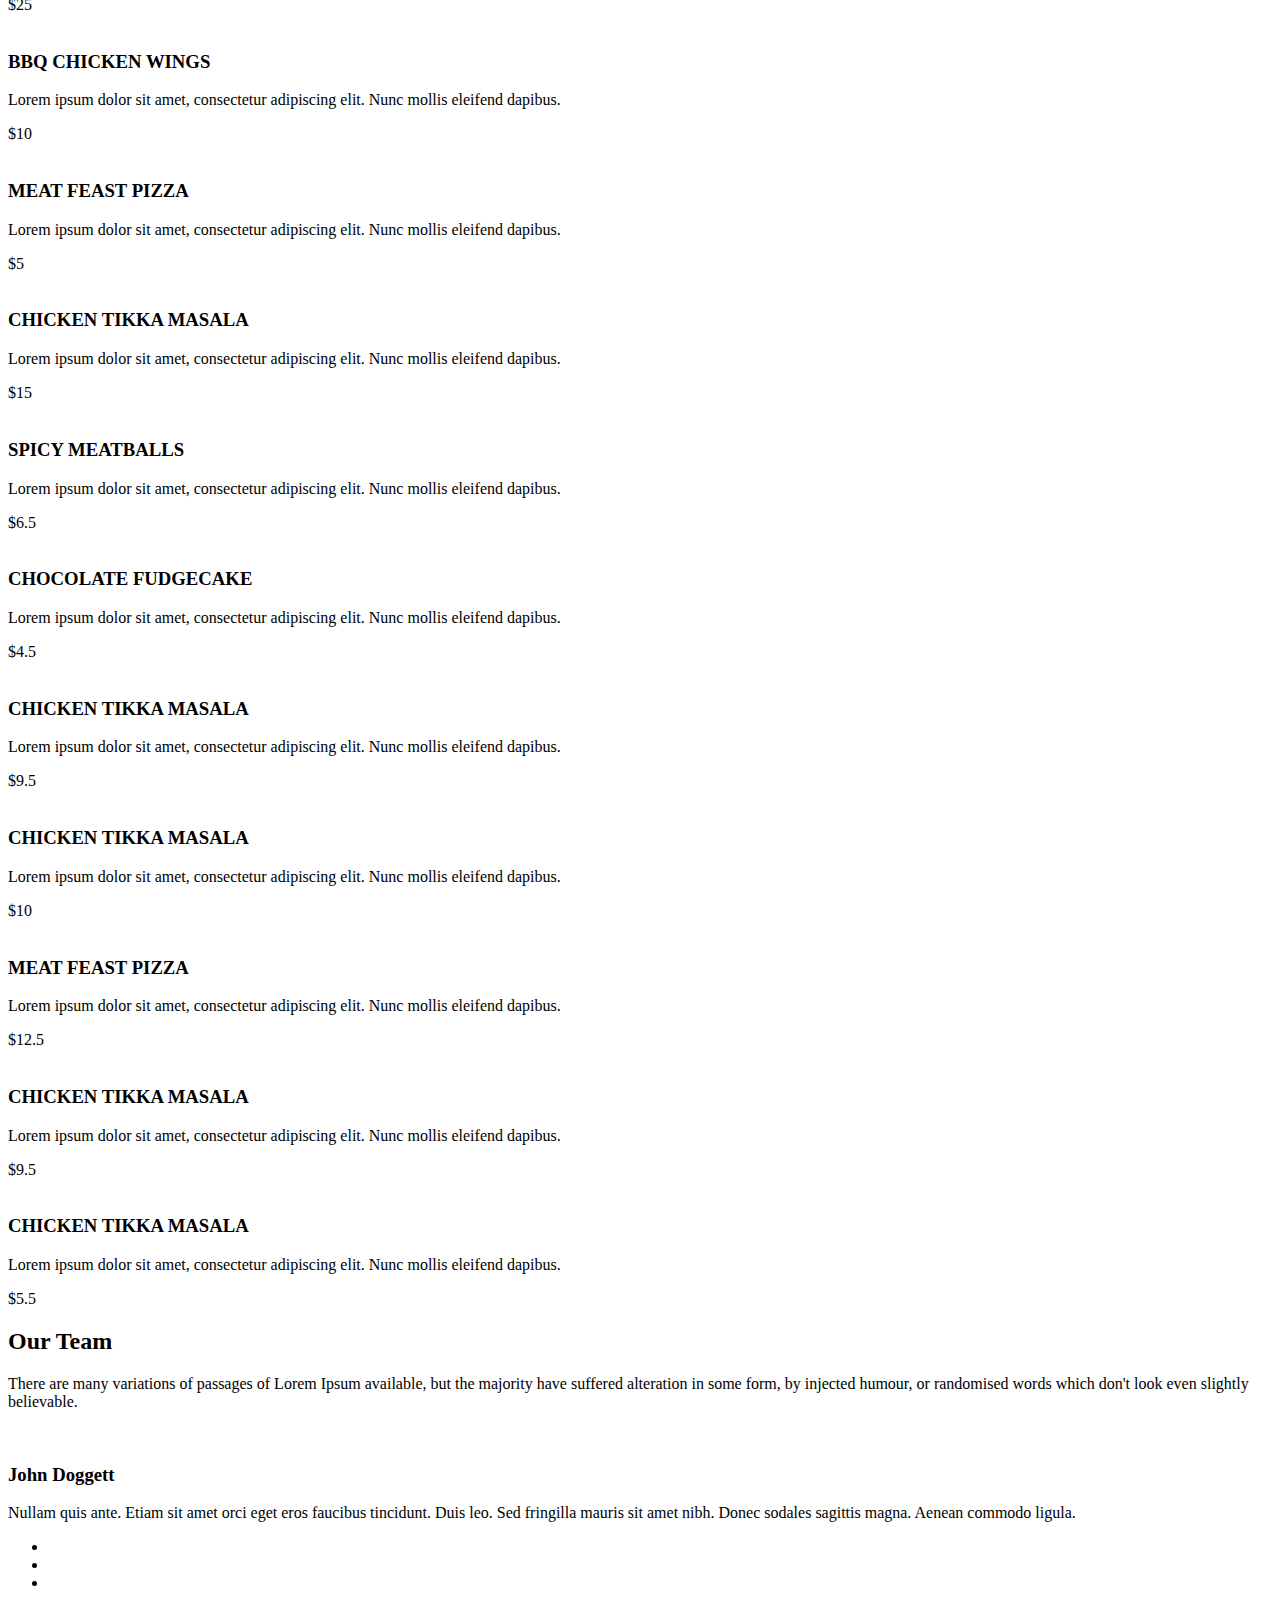
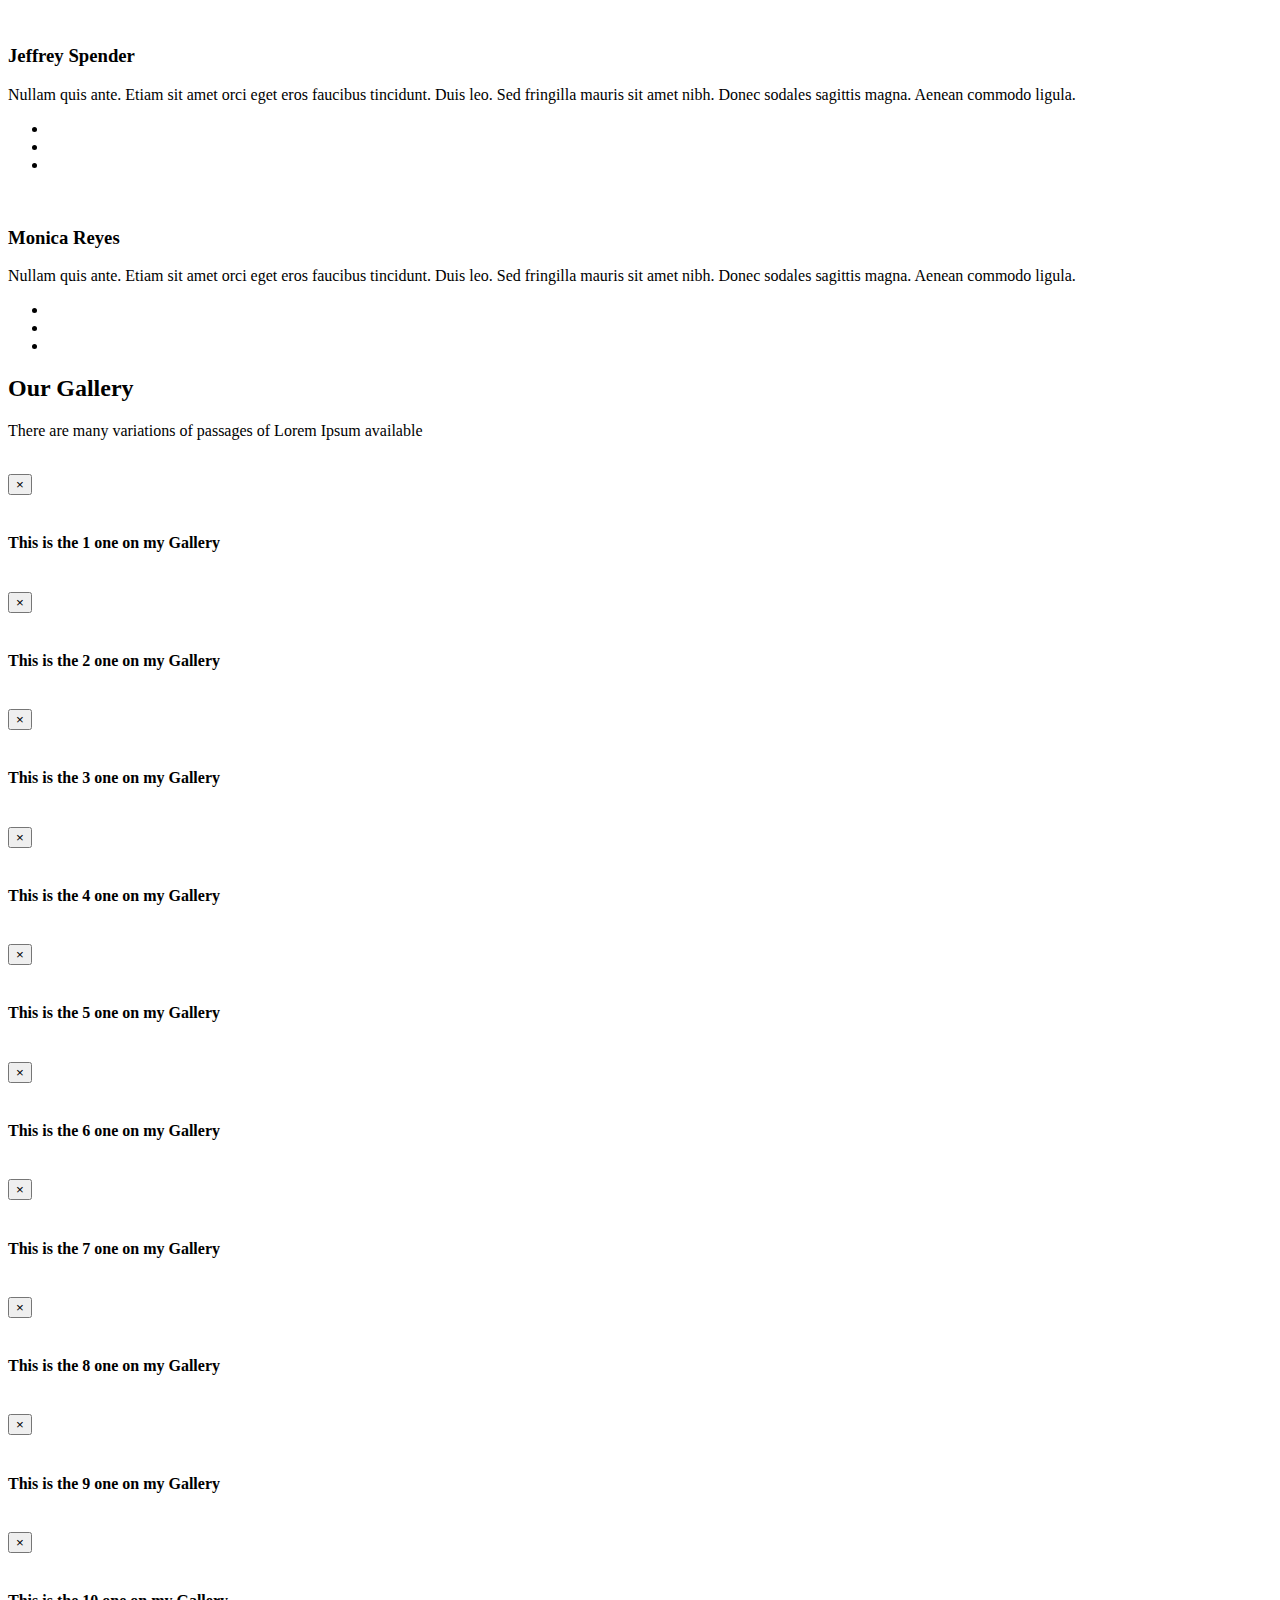
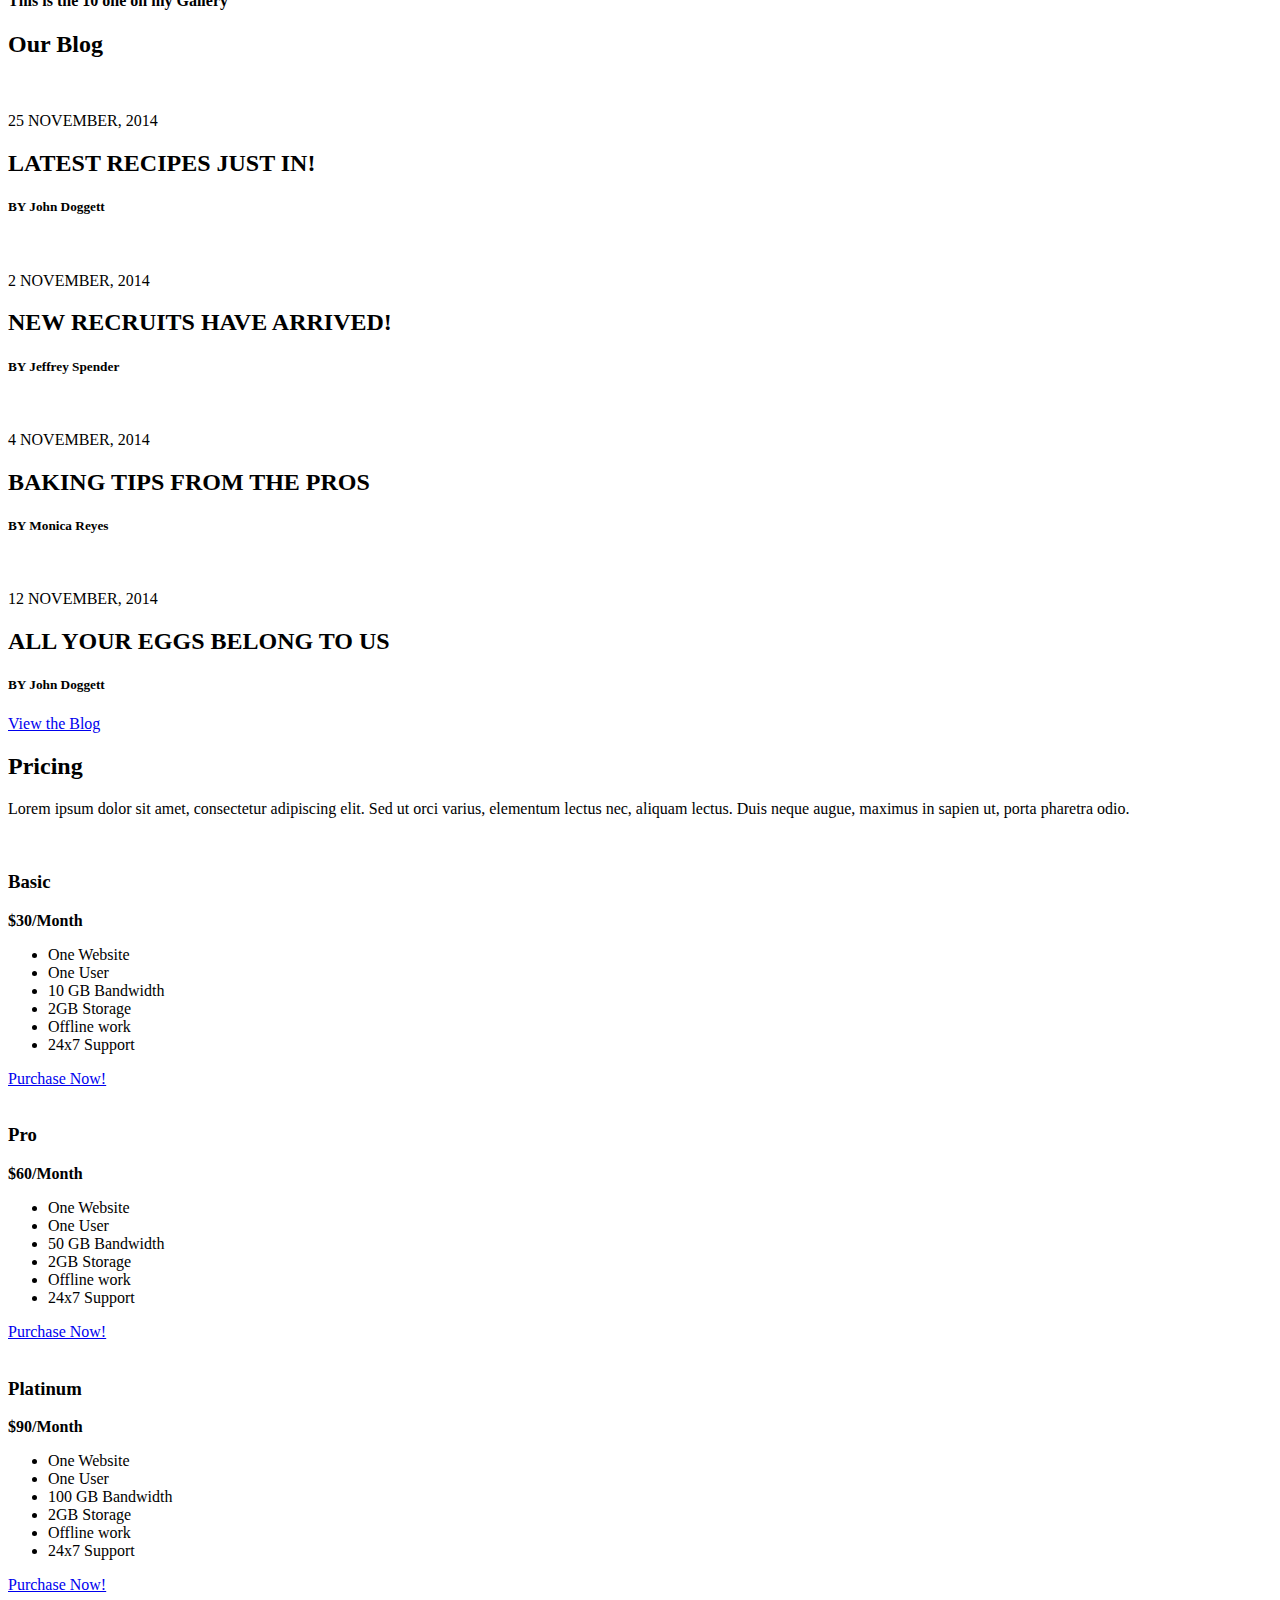
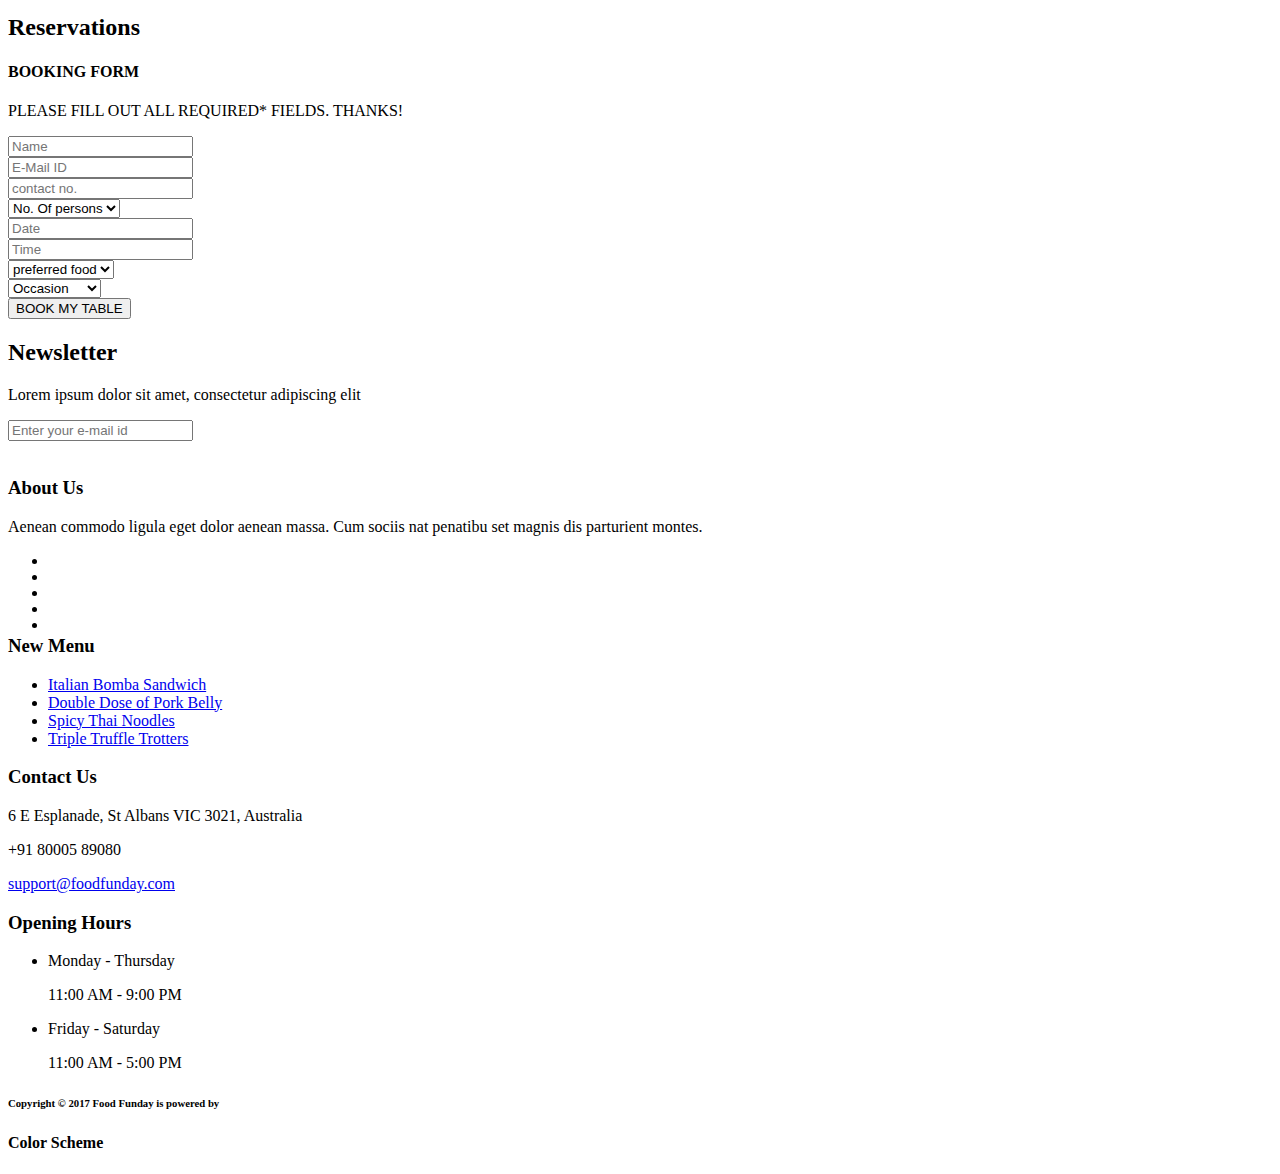
==== commit 7f721814: "add" ====
--- a/coba.html
+++ b/coba.html
@@ -1,682 +1,1202 @@
 <!DOCTYPE html>
-<html>
-<!--Head-->
+<html lang="en">
 
 <head>
-    <!--Judul-->
-    <title>Tepi Kanan Coffee</title>
-    <!--Link-->
-    <meta charset="UTF-8">
+
+    <!-- Basic -->
+    <meta charset="utf-8">
     <meta http-equiv="X-UA-Compatible" content="IE=edge">
-    <meta name="viewport" content="width=device-width, initial-scale=1.0">
-    <!--CSS-->
-    <style>
-        /* General */
-        .body {
-            background-color: #292929;
-        }
-
-        /* Head Image */
-        .headimage {
-            /* position: absolute; */
-            position: relative;
-            text-align: center;
-            width: 100%;
-            height: auto;
-            left: 0px;
-            top: -4px;
-
-        }
-
-        .centered {
-            position: absolute;
-            top: 50%;
-            left: 50%;
-
-            transform: translate(-50%, -50%);
-        }
-
-        .tablecenter {
-            /* background-color: white; 
-            border-color: black 1px;
-            border-style: solid; */
-            font-family: 'Inter';
-            font-style: normal;
-            /* identical to box height */
-
-            text-transform: uppercase;
-            text-shadow: 0px 4px 4px rgba(0, 0, 0, 0.25);
-            color: #FFFFFF;
-            max-height: 500px;
-            max-height: 500px;
-        }
-
-        .imghead {
-            /* position: absolute; */
-            width: 100%;
-            height: auto;
-            left: 0px;
-            /* top: -4px; */
-
-            filter: blur(2px);
-        }
-
-        .caphead {
-            /* position: absolute;
-            width: 718px;
-            height: 85px;
-            left: 361px;
-            top: 328px; */
-
-            font-family: 'Inter';
-            font-style: normal;
-
-
-            /* font-weight: 700; */
-            font-size: 2rem;
-            /* line-height: 85px; */
-            /* identical to box height */
-
-            text-transform: uppercase;
-
-            color: #FFFFFF;
-
-            text-shadow: 0px 4px 4px rgba(0, 0, 0, 0.25);
-        }
-
-        /* Navbar */
-
-        .Navbar {
-            width: 100%;
-            position: -webkit-sticky;
-            position: sticky;
-            top: 0px;
-        }
-
-        .flex-container {
-            position: -webkit-sticky;
-            position: sticky;
-            display: flex;
-            flex-direction: row;
-
-            width: 100%;
-            justify-content: center;
-            /* flex-wrap: nowrap; */
-            background-color: #FFFFFF;
-
-        }
-
-        .flex-container>div {
-            background-color: #FFFFFF;
-            color: #000000;
-            width: 100%;
-            margin: 5px;
-            text-align: center;
-            /* line-height: 50px; */
-            font-size: 16px;
-            font-family: 'Inter';
-            font-style: normal;
-            align-items: center;
-        }
-
-        .flex-container>div a {
-            color: #000000;
-            text-decoration: none;
-            font-size: 28px;
-        }
-
-        /* Section 1 = About */
-        .Section1 {
-            background-image: linear-gradient(white, rgb(85, 83, 83), #292929);
-            display: flex;
-            flex-direction: row;
-            flex-wrap: wrap;
-
-            margin: auto;
-            padding-top: 50px;
-            padding-bottom: 50px;
-            padding-right: 10px;
-            padding-left: 10px;
-        }
-
-        .aboutimg {
-            text-align: center;
-            padding: 10px;
-            margin: auto;
-            flex: 50%;
-        }
-
-        .aboutimg>img {
-            width: 200px;
-        }
-
-        .aboutquote {
-            width: 100%;
-            padding: 10px;
-            margin: auto;
-            font-size: 24px;
-            flex: 50%;
-        }
-
-        .aboutquote>h3 {
-            text-align: left;
-            font-family: 'Inter';
-            font-style: normal;
-            text-transform: uppercase;
-            color: #FFFFFF;
-            text-shadow: 0px 4px 4px rgba(0, 0, 0, 0.25);
-        }
-
-        .aboutquote>p {
-            text-align: left;
-            margin: auto;
-            padding: 10px;
-            font-family: 'Sofia Sans';
-            font-style: normal;
-            text-transform: uppercase;
-            color: #FFFFFF;
-            text-shadow: 0px 4px 4px rgba(0, 0, 0, 0.25);
-        }
-
-        @media (max-width: 800px) {
-
-            .flex-item-right,
-            .flex-item-left {
-                flex: 100%;
-            }
-        }
-
-        /* Section 2 = Gallery */
-        ul.images {
-            margin: 0;
-            padding: 0;
-            white-space: nowrap;
-            width: 100%;
-            height:fit-content;
-            overflow-x: auto;
-            background-color: #ddd;
-        }
-
-        ul.images li {
-            display: inline;
-            width: 500px;
-            height: 500px;
-        }
-
-        /* Section 3 = Menu */
-        .Section3 {
-            background-color: palevioletred;
-            padding: 20px;
-        }
-
-        .MenuTitle {
-            background-color: #D49967;
-            text-align: center;
-            font-family: 'Inter';
-            font-style: normal;
-            font-size: 40px;
-            text-transform: uppercase;
-            color: #FFFFFF;
-            text-shadow: 0px 4px 4px rgba(0, 0, 0, 0.25);
-        }
-
-        .MenuCoffee {
-            display: flex;
-            margin-top: 10px;
-            flex-direction: row;
-            flex-wrap: wrap;
-            background-color: #301F18;
-        }
-
-        .SubMenuCoffee {
-            flex: 50%;
-            margin: auto;
-            padding-top: 10px;
-            padding-bottom: 10px;
-        }
-
-        .submenu {
-            padding-left: 10px;
-            padding-right: 10px;
-            padding-top: 5px;
-            padding-bottom: 5px;
-
-        }
-
-        @media (max-width: 800px) {
-
-            .flex-item-right,
-            .flex-item-left {
-                flex: 100%;
-            }
-        }
-
-        .imgsubmenu {
-            width: 100%;
-        }
-
-        .submenu>span {
-            padding-left: 10px;
-            font-family: 'Inter';
-            font-style: bold;
-
-            color: #FFFFFF;
-            text-transform: uppercase;
-        }
-
-        .bigbox {
-            /* padding-top: 5px;
-            padding-bottom: 5px; */
-            padding-left: 10px;
-            padding-right: 10px;
-            height: max-content;
-        }
-
-        .box {
-            background-color: aliceblue;
-            margin-top: 5px;
-            display: flex;
-            flex-direction: row;
-        }
-
-        .minibox {
-            padding-left: 10px;
-            padding-top: 5px;
-            padding-bottom: 5px;
-            margin-right: 10px;
-            margin-left: 10px;
-            width: 100%;
-            margin: auto;
-            font-size: 16px;
-        }
-
-        .minibox>span {
-            font-family: 'Sofia Sans';
-            font-style: normal;
-            font-size: 16px;
-            text-transform: uppercase;
-            color: #000000;
-
-        }
-
-        .right {
-            padding-left: 5px;
-            padding-right: 5px;
-            padding-top: 5px;
-            padding-bottom: 5px;
-            font-family: 'Sofia Sans';
-            font-style: normal;
-            text-transform: uppercase;
-            color: #000000;
-        }
-
-        /* Menu Beverage*/
-        .MenuBeverage {
-            background-color: #D49967;
-            margin-top: 10px;
-            display: flex;
-            flex-direction: row;
-            flex-wrap: wrap;
-        }
-
-        .imgbeverage {
-            background-color: aliceblue;
-        }
-
-        .SubMenuBeverage {
-            flex: 50%;
-            margin: auto;
-            padding-top: 10px;
-            padding-bottom: 10px;
-        }
-    </style>
+
+    <!-- Mobile Metas -->
+    <meta name="viewport" content="width=device-width, maximum-scale=1, initial-scale=1, user-scalable=0">
+
+    <!-- Site Metas -->
+    <title>Food Funday Restaurant - One page HTML Responsive</title>
+    <meta name="keywords" content="">
+    <meta name="description" content="">
+    <meta name="author" content="">
+
+    <!-- Site Icons -->
+    <link rel="shortcut icon" href="images/favicon.ico" type="image/x-icon" />
+    <link rel="apple-touch-icon" href="images/apple-touch-icon.png">
+
+    <!-- Bootstrap CSS -->
+    <link rel="stylesheet" href="css/bootstrap.min.css">
+    <!-- Site CSS -->
+    <link rel="stylesheet" href="css/style.css">
+    <!-- Responsive CSS -->
+    <link rel="stylesheet" href="css/responsive.css">
+    <!-- color -->
+    <link id="changeable-colors" rel="stylesheet" href="css/colors/orange.css" />
+
+    <!-- Modernizer -->
+    <script src="js/modernizer.js"></script>
+
+    <!--[if lt IE 9]>
+      <script src="https://oss.maxcdn.com/libs/html5shiv/3.7.0/html5shiv.js"></script>
+      <script src="https://oss.maxcdn.com/libs/respond.js/1.4.2/respond.min.js"></script>
+    <![endif]-->
+
 </head>
-<!--Body-->
-
-<body style="background-color: #292929;">
-    <!--Head Image-->
-    <div class="headimage bg-secondary">
-        <!--Image Head-->
-        <div>
-            <img src="Asset/CoffeeLatte.jpeg" class="imghead">
+
+<body>
+    <div id="loader">
+        <div id="status"></div>
+    </div>
+    <div id="site-header">
+        <header id="header" class="header-block-top">
+            <div class="container">
+                <div class="row">
+                    <div class="main-menu">
+                        <!-- navbar -->
+                        <nav class="navbar navbar-default" id="mainNav">
+                            <div class="navbar-header">
+                                <button type="button" class="navbar-toggle collapsed" data-toggle="collapse" data-target="#navbar" aria-expanded="false" aria-controls="navbar">
+                                    <span class="sr-only">Toggle navigation</span>
+                                    <span class="icon-bar"></span>
+                                    <span class="icon-bar"></span>
+                                    <span class="icon-bar"></span>
+                                </button>
+                                <div class="logo">
+                                    <a class="navbar-brand js-scroll-trigger logo-header" href="#">
+                                        <img src="images/logo.png" alt="">
+                                    </a>
+                                </div>
+                            </div>
+                            <div id="navbar" class="navbar-collapse collapse">
+                                <ul class="nav navbar-nav navbar-right">
+                                    <li class="active"><a href="#banner">Home</a></li>
+                                    <li><a href="#about">About us</a></li>
+                                    <li><a href="#menu">Menu</a></li>
+                                    <li><a href="#our_team">Team</a></li>
+                                    <li><a href="#gallery">Gallery</a></li>
+                                    <li><a href="#blog">Blog</a></li>
+                                    <li><a href="#pricing">pricing</a></li>
+                                    <li><a href="#reservation">Reservaion</a></li>
+                                    <li><a href="#footer">Contact us</a></li>
+                                </ul>
+                            </div>
+                            <!-- end nav-collapse -->
+                        </nav>
+                        <!-- end navbar -->
+                    </div>
+                </div>
+                <!-- end row -->
+            </div>
+            <!-- end container-fluid -->
+        </header>
+        <!-- end header -->
+    </div>
+	<!-- end site-header -->
+	
+    <div id="banner" class="banner full-screen-mode parallax">
+        <div class="container pr">
+            <div class="col-lg-12 col-md-12 col-sm-12 col-xs-12">
+                <div class="banner-static">
+                    <div class="banner-text">
+                        <div class="banner-cell">
+                            <h1>Dinner with us  <span class="typer" id="some-id" data-delay="200" data-delim=":" data-words="Friends:Family:Officemates" data-colors="red"></span><span class="cursor" data-cursorDisplay="_" data-owner="some-id"></span></h1>
+                            <h2>Accidental appearances </h2>
+                            <p>Lorem ipsum dolor sit amet, consectetuer adipiscing elit, sed diem nonummy nibh euismod</p>
+                            <div class="book-btn">
+                                <a href="#reservation" class="table-btn hvr-underline-from-center">Book my Table</a>
+                            </div>
+                            <a href="#about">
+                                <div class="mouse"></div>
+                            </a>
+                        </div>
+                        <!-- end banner-cell -->
+                    </div>
+                    <!-- end banner-text -->
+                </div>
+                <!-- end banner-static -->
+            </div>
+            <!-- end col -->
         </div>
-        <!--Caption-->
-        <div class="centered">
-            <table class="tablecenter">
-                <tr>
-                    <td class="caphead">Tepi Kanan Coffee</td>
-                </tr>
-                <tr>
-                    <td align="right">Coffee and workspace</td>
-                </tr>
-            </table>
+        <!-- end container -->
+    </div>
+    <!-- end banner -->
+
+    <div id="about" class="about-main pad-top-100 pad-bottom-100">
+        <div class="container">
+            <div class="row">
+                <div class="col-lg-6 col-md-6 col-sm-12 col-xs-12">
+                    <div class="wow fadeIn" data-wow-duration="1s" data-wow-delay="0.1s">
+                        <h2 class="block-title"> About Us </h2>
+                        <h3>IT STARTED, QUITE SIMPLY, LIKE THIS...</h3>
+                        <p> Lorem ipsum dolor sit amet, consectetur adipiscing elit, sed do eiusm incididunt ut labore et dolore magna aliqua. Ut enim ad minim venia, nostrud exercitation ullamco. </p>
+
+                        <p> Aenean commodo ligula eget dolor aenean massa. Cum sociis nat penatibu set magnis dis parturient montes, nascetur ridiculus mus. quam felisorat, ultricies nec, Aenean commodo ligula eget dolor penatibu set magnis is parturient montes, nascetur ridiculus mus. quam felisorat, ultricies nec, pellentesque eu, pretium quis, sem. quat massa quis enim. Donec vitae sapien ut libero venenatis fauci Nullam quis ante. Etiam sit amet rci eget eros. </p>
+
+                        <p> Lorem ipsum dolor sit amet, consectetur adipiscing elit, sed do eiusm incididunt ut labore et dolore magna aliqua. Ut enim ad minim venia, nostrud exercitation ullamco. </p>
+                    </div>
+                </div>
+                <!-- end col -->
+                <div class="col-lg-6 col-md-6 col-sm-12 col-xs-12">
+                    <div class="wow fadeIn" data-wow-duration="1s" data-wow-delay="0.1s">
+                        <div class="about-images">
+                            <img class="about-main" src="images/about-main.jpg" alt="About Main Image">
+                            <img class="about-inset" src="images/about-inset.jpg" alt="About Inset Image">
+                        </div>
+                    </div>
+                </div>
+                <!-- end col -->
+            </div>
+            <!-- end row -->
         </div>
+        <!-- end container -->
     </div>
-    <!--Navbar-->
-    <div class="Navbar">
-        <div class="flex-container">
-            <div> <!--Navbar About-->
-                <a class="navabout" href="#home">About</a>
+
+    <div class="special-menu pad-top-100 parallax">
+        <div class="container">
+            <div class="row">
+                <div class="col-lg-12 col-md-12 col-sm-12 col-xs-12">
+                    <div class="wow fadeIn" data-wow-duration="1s" data-wow-delay="0.1s">
+                        <h2 class="block-title color-white text-center"> Today's Special </h2>
+                        <h5 class="title-caption text-center"> Lorem ipsum dolor sit amet, consectetur adipiscing elit, sed do eiusm incididunt ut labore et dolore magna aliqua. Ut enim ad minim venia,nostrud exercitation ullamco. </h5>
+                    </div>
+                    <div class="special-box">
+                        <div id="owl-demo">
+                            <div class="item item-type-zoom">
+                                <a href="#" class="item-hover">
+                                    <div class="item-info">
+                                        <div class="headline">
+                                            SALMON STEAK
+                                            <div class="line"></div>
+                                            <div class="dit-line">Lorem ipsum dolor sit amet, consectetur adip aliqua. Ut enim ad minim venia.</div>
+                                        </div>
+                                    </div>
+                                </a>
+                                <div class="item-img">
+                                    <img src="images/special-menu-1.jpg" alt="sp-menu">
+                                </div>
+                            </div>
+                            <div class="item item-type-zoom">
+                                <a href="#" class="item-hover">
+                                    <div class="item-info">
+                                        <div class="headline">
+                                            ITALIAN PIZZA
+                                            <div class="line"></div>
+                                            <div class="dit-line">Lorem ipsum dolor sit amet, consectetur adip aliqua. Ut enim ad minim venia.</div>
+                                        </div>
+                                    </div>
+                                </a>
+                                <div class="item-img">
+                                    <img src="images/special-menu-2.jpg" alt="sp-menu">
+                                </div>
+                            </div>
+                            <div class="item item-type-zoom">
+                                <a href="#" class="item-hover">
+                                    <div class="item-info">
+                                        <div class="headline">
+                                            VEG. ROLL
+                                            <div class="line"></div>
+                                            <div class="dit-line">Lorem ipsum dolor sit amet, consectetur adip aliqua. Ut enim ad minim venia.</div>
+                                        </div>
+                                    </div>
+                                </a>
+                                <div class="item-img">
+                                    <img src="images/special-menu-3.jpg" alt="sp-menu">
+                                </div>
+                            </div>
+                            <div class="item item-type-zoom">
+                                <a href="#" class="item-hover">
+                                    <div class="item-info">
+                                        <div class="headline">
+                                            SALMON STEAK
+                                            <div class="line"></div>
+                                            <div class="dit-line">Lorem ipsum dolor sit amet, consectetur adip aliqua. Ut enim ad minim venia.</div>
+                                        </div>
+                                    </div>
+                                </a>
+                                <div class="item-img">
+                                    <img src="images/special-menu-1.jpg" alt="sp-menu">
+                                </div>
+                            </div>
+                            <div class="item item-type-zoom">
+                                <a href="#" class="item-hover">
+                                    <div class="item-info">
+                                        <div class="headline">
+                                            VEG. ROLL
+                                            <div class="line"></div>
+                                            <div class="dit-line">Lorem ipsum dolor sit amet, consectetur adip aliqua. Ut enim ad minim venia.</div>
+                                        </div>
+                                    </div>
+                                </a>
+                                <div class="item-img">
+                                    <img src="images/special-menu-2.jpg" alt="sp-menu">
+                                </div>
+                            </div>
+                        </div>
+                    </div>
+                    <!-- end special-box -->
+                </div>
+                <!-- end col -->
             </div>
-            <div> <!--Navbar Menu-->
-                <a class="navmenu" href="#news">Menu</a>
+            <!-- end row -->
+        </div>
+        <!-- end container -->
+    </div>
+    <!-- end special-menu -->
+
+    <div id="menu" class="menu-main pad-top-100 pad-bottom-100">
+        <div class="container">
+            <div class="row">
+                <div class="col-lg-12 col-md-12 col-sm-12 col-xs-12">
+                    <div class="wow fadeIn" data-wow-duration="1s" data-wow-delay="0.1s">
+                        <h2 class="block-title text-center">
+						Our Menu 	
+					</h2>
+                        <p class="title-caption text-center">There are many variations of passages of Lorem Ipsum available, but the majority have suffered alteration in some form, by injected humour, or randomised words which don't look even slightly believable. </p>
+                    </div>
+                    <div class="tab-menu">
+                        <div class="slider slider-nav">
+                            <div class="tab-title-menu">
+                                <h2>STARTERS</h2>
+                                <p> <i class="flaticon-canape"></i> </p>
+                            </div>
+                            <div class="tab-title-menu">
+                                <h2>MAIN DISHES</h2>
+                                <p> <i class="flaticon-dinner"></i> </p>
+                            </div>
+                            <div class="tab-title-menu">
+                                <h2>DESERTS</h2>
+                                <p> <i class="flaticon-desert"></i> </p>
+                            </div>
+                            <div class="tab-title-menu">
+                                <h2>DRINKS</h2>
+                                <p> <i class="flaticon-coffee"></i> </p>
+                            </div>
+                        </div>
+                        <div class="slider slider-single">
+                            <div>
+                                <div class="col-lg-6 col-md-6 col-sm-12 col-xs-12 ">
+                                    <div class="offer-item">
+                                        <img src="images/menu-item-thumbnail-01.jpg" alt="" class="img-responsive">
+                                        <div>
+                                            <h3>GARLIC BREAD</h3>
+                                            <p>
+                                                Lorem ipsum dolor sit amet, consectetur adipiscing elit. Nunc mollis eleifend dapibus.
+                                            </p>
+                                        </div>
+                                        <span class="offer-price">$8.5</span>
+                                    </div>
+                                </div>
+                                <!-- end col -->
+                                <div class="col-lg-6 col-md-6 col-sm-12 col-xs-12 ">
+                                    <div class="offer-item">
+                                        <img src="images/menu-item-thumbnail-02.jpg" alt="" class="img-responsive">
+                                        <div>
+                                            <h3>MIXED SALAD</h3>
+                                            <p>
+                                                Lorem ipsum dolor sit amet, consectetur adipiscing elit. Nunc mollis eleifend dapibus.
+                                            </p>
+                                        </div>
+                                        <span class="offer-price">$25</span>
+                                    </div>
+                                </div>
+                                <!-- end col -->
+                                <div class="col-lg-6 col-md-6 col-sm-12 col-xs-12 ">
+                                    <div class="offer-item">
+                                        <img src="images/menu-item-thumbnail-03.jpg" alt="" class="img-responsive">
+                                        <div>
+                                            <h3>BBQ CHICKEN WINGS</h3>
+                                            <p>
+                                                Lorem ipsum dolor sit amet, consectetur adipiscing elit. Nunc mollis eleifend dapibus.
+                                            </p>
+                                        </div>
+                                        <span class="offer-price">$10</span>
+                                    </div>
+                                </div>
+                                <!-- end col -->
+                            </div>
+                            <div>
+                                <div class="col-lg-6 col-md-6 col-sm-12 col-xs-12 ">
+                                    <div class="offer-item">
+                                        <img src="images/menu-item-thumbnail-04.jpg" alt="" class="img-responsive">
+                                        <div>
+                                            <h3>MEAT FEAST PIZZA</h3>
+                                            <p>
+                                                Lorem ipsum dolor sit amet, consectetur adipiscing elit. Nunc mollis eleifend dapibus.
+                                            </p>
+                                        </div>
+                                        <span class="offer-price">$5</span>
+                                    </div>
+                                </div>
+                                <!-- end col -->
+                                <div class="col-lg-6 col-md-6 col-sm-12 col-xs-12 ">
+                                    <div class="offer-item">
+                                        <img src="images/menu-item-thumbnail-05.jpg" alt="" class="img-responsive">
+                                        <div>
+                                            <h3>CHICKEN TIKKA MASALA</h3>
+                                            <p>
+                                                Lorem ipsum dolor sit amet, consectetur adipiscing elit. Nunc mollis eleifend dapibus.
+                                            </p>
+                                        </div>
+                                        <span class="offer-price">$15</span>
+                                    </div>
+                                </div>
+                                <!-- end col -->
+                                <div class="col-lg-6 col-md-6 col-sm-12 col-xs-12 ">
+                                    <div class="offer-item">
+                                        <img src="images/menu-item-thumbnail-06.jpg" alt="" class="img-responsive">
+                                        <div>
+                                            <h3>SPICY MEATBALLS</h3>
+                                            <p>
+                                                Lorem ipsum dolor sit amet, consectetur adipiscing elit. Nunc mollis eleifend dapibus.
+                                            </p>
+                                        </div>
+                                        <span class="offer-price">$6.5</span>
+                                    </div>
+                                </div>
+                                <!-- end col -->
+                            </div>
+                            <div>
+                                <div class="col-lg-6 col-md-6 col-sm-12 col-xs-12 ">
+                                    <div class="offer-item">
+                                        <img src="images/menu-item-thumbnail-07.jpg" alt="" class="img-responsive">
+                                        <div>
+                                            <h3>CHOCOLATE FUDGECAKE</h3>
+                                            <p>
+                                                Lorem ipsum dolor sit amet, consectetur adipiscing elit. Nunc mollis eleifend dapibus.
+                                            </p>
+                                        </div>
+                                        <span class="offer-price">$4.5</span>
+                                    </div>
+                                </div>
+                                <!-- end col -->
+                                <div class="col-lg-6 col-md-6 col-sm-12 col-xs-12 ">
+                                    <div class="offer-item">
+                                        <img src="images/menu-item-thumbnail-08.jpg" alt="" class="img-responsive">
+                                        <div>
+                                            <h3>CHICKEN TIKKA MASALA</h3>
+                                            <p>
+                                                Lorem ipsum dolor sit amet, consectetur adipiscing elit. Nunc mollis eleifend dapibus.
+                                            </p>
+                                        </div>
+                                        <span class="offer-price">$9.5</span>
+                                    </div>
+                                </div>
+                                <!-- end col -->
+                                <div class="col-lg-6 col-md-6 col-sm-12 col-xs-12 ">
+                                    <div class="offer-item">
+                                        <img src="images/menu-item-thumbnail-09.jpg" alt="" class="img-responsive">
+                                        <div>
+                                            <h3>CHICKEN TIKKA MASALA</h3>
+                                            <p>
+                                                Lorem ipsum dolor sit amet, consectetur adipiscing elit. Nunc mollis eleifend dapibus.
+                                            </p>
+                                        </div>
+                                        <span class="offer-price">$10</span>
+                                    </div>
+                                </div>
+                                <!-- end col -->
+                            </div>
+                            <div>
+                                <div class="col-lg-6 col-md-6 col-sm-12 col-xs-12 ">
+                                    <div class="offer-item">
+                                        <img src="images/menu-item-thumbnail-10.jpg" alt="" class="img-responsive">
+                                        <div>
+                                            <h3>MEAT FEAST PIZZA</h3>
+                                            <p>
+                                                Lorem ipsum dolor sit amet, consectetur adipiscing elit. Nunc mollis eleifend dapibus.
+                                            </p>
+                                        </div>
+                                        <span class="offer-price">$12.5</span>
+                                    </div>
+                                </div>
+                                <!-- end col -->
+                                <div class="col-lg-6 col-md-6 col-sm-12 col-xs-12 ">
+                                    <div class="offer-item">
+                                        <img src="images/menu-item-thumbnail-09.jpg" alt="" class="img-responsive">
+                                        <div>
+                                            <h3>CHICKEN TIKKA MASALA</h3>
+                                            <p>
+                                                Lorem ipsum dolor sit amet, consectetur adipiscing elit. Nunc mollis eleifend dapibus.
+                                            </p>
+                                        </div>
+                                        <span class="offer-price">$9.5</span>
+                                    </div>
+                                </div>
+                                <!-- end col -->
+                                <div class="col-lg-6 col-md-6 col-sm-12 col-xs-12 ">
+                                    <div class="offer-item">
+                                        <img src="images/menu-item-thumbnail-08.jpg" alt="" class="img-responsive">
+                                        <div>
+                                            <h3>CHICKEN TIKKA MASALA</h3>
+                                            <p>
+                                                Lorem ipsum dolor sit amet, consectetur adipiscing elit. Nunc mollis eleifend dapibus.
+                                            </p>
+                                        </div>
+                                        <span class="offer-price">$5.5</span>
+                                    </div>
+                                </div>
+                                <!-- end col -->
+                            </div>
+                        </div>
+                    </div>
+                    <!-- end tab-menu -->
+                </div>
+                <!-- end col -->
             </div>
-            <div> <!--Navbar Contact Us-->
-                <a class="navcontact" href="#contact">Contact Us</a>
+            <!-- end row -->
+        </div>
+        <!-- end container -->
+    </div>
+    <!-- end menu -->
+
+    <div id="our_team" class="team-main pad-top-100 pad-bottom-100 parallax">
+        <div class="container">
+            <div class="row">
+                <div class="col-lg-12 col-md-12 col-sm-12 col-xs-12">
+                    <div class="wow fadeIn" data-wow-duration="1s" data-wow-delay="0.1s">
+                        <h2 class="block-title text-center">
+						Our Team 	
+					</h2>
+                        <p class="title-caption text-center">There are many variations of passages of Lorem Ipsum available, but the majority have suffered alteration in some form, by injected humour, or randomised words which don't look even slightly believable. </p>
+                    </div>
+                    <div class="team-box">
+
+                        <div class="row">
+                            <div class="col-md-4 col-sm-6">
+                                <div class="sf-team">
+                                    <div class="thumb">
+                                        <a href="#"><img src="images/staff-01.jpg" alt=""></a>
+                                    </div>
+                                    <div class="text-col">
+                                        <h3>John Doggett</h3>
+                                        <p>Nullam quis ante. Etiam sit amet orci eget eros faucibus tincidunt. Duis leo. Sed fringilla mauris sit amet nibh. Donec sodales sagittis magna. Aenean commodo ligula.</p>
+                                        <ul class="team-social">
+                                            <li><a href="#"><i class="fa fa-facebook" aria-hidden="true"></i></a></li>
+                                            <li><a href="#"><i class="fa fa-twitter" aria-hidden="true"></i></a></li>
+                                            <li><a href="#"><i class="fa fa-linkedin" aria-hidden="true"></i></a></li>
+                                        </ul>
+                                    </div>
+                                </div>
+                            </div>
+                            <!-- end col -->
+                            <div class="col-md-4 col-sm-6">
+                                <div class="sf-team">
+                                    <div class="thumb">
+                                        <a href="#"><img src="images/staff-02.jpg" alt=""></a>
+                                    </div>
+                                    <div class="text-col">
+                                        <h3>Jeffrey Spender</h3>
+                                        <p>Nullam quis ante. Etiam sit amet orci eget eros faucibus tincidunt. Duis leo. Sed fringilla mauris sit amet nibh. Donec sodales sagittis magna. Aenean commodo ligula.</p>
+                                        <ul class="team-social">
+                                            <li><a href="#"><i class="fa fa-facebook" aria-hidden="true"></i></a></li>
+                                            <li><a href="#"><i class="fa fa-twitter" aria-hidden="true"></i></a></li>
+                                            <li><a href="#"><i class="fa fa-linkedin" aria-hidden="true"></i></a></li>
+                                        </ul>
+                                    </div>
+                                </div>
+                            </div>
+                            <!-- end col -->
+                            <div class="col-md-4 col-sm-6">
+                                <div class="sf-team">
+                                    <div class="thumb">
+                                        <a href="#"><img src="images/staff-03.jpg" alt=""></a>
+                                    </div>
+                                    <div class="text-col">
+                                        <h3>Monica Reyes</h3>
+                                        <p>Nullam quis ante. Etiam sit amet orci eget eros faucibus tincidunt. Duis leo. Sed fringilla mauris sit amet nibh. Donec sodales sagittis magna. Aenean commodo ligula.</p>
+                                        <ul class="team-social">
+                                            <li><a href="#"><i class="fa fa-facebook" aria-hidden="true"></i></a></li>
+                                            <li><a href="#"><i class="fa fa-twitter" aria-hidden="true"></i></a></li>
+                                            <li><a href="#"><i class="fa fa-linkedin" aria-hidden="true"></i></a></li>
+                                        </ul>
+                                    </div>
+                                </div>
+                            </div>
+                            <!-- end col -->
+                        </div>
+                        <!-- end row -->
+
+                    </div>
+                    <!-- end team-box -->
+
+                </div>
+                <!-- end col -->
             </div>
+            <!-- end row -->
         </div>
+        <!-- end container -->
     </div>
-    <!--Section 1 = About -->
-    <div class="Section1">
-        <!--Section 1 = image -->
-        <div class="aboutimg">
-            <img class="logo" src="Asset/Icon.png">
+    <!-- end team-main -->
+
+    <div id="gallery" class="gallery-main pad-top-100 pad-bottom-100">
+        <div class="container">
+            <div class="row">
+                <div class="col-lg-12 col-md-12 col-sm-12 col-xs-12">
+                    <div class="wow fadeIn" data-wow-duration="1s" data-wow-delay="0.1s">
+                        <h2 class="block-title text-center">
+						Our Gallery	
+					</h2>
+                        <p class="title-caption text-center">There are many variations of passages of Lorem Ipsum available </p>
+                    </div>
+                    <div class="gal-container clearfix">
+                        <div class="col-md-8 col-sm-12 co-xs-12 gal-item">
+                            <div class="box">
+                                <a href="#" data-toggle="modal" data-target="#1">
+                                    <img src="images/gallery_01.jpg" alt="" />
+                                </a>
+                                <div class="modal fade" id="1" tabindex="-1" role="dialog">
+                                    <div class="modal-dialog" role="document">
+                                        <div class="modal-content">
+                                            <button type="button" class="close" data-dismiss="modal" aria-label="Close"><span aria-hidden="true">×</span></button>
+                                            <div class="modal-body">
+                                                <img src="images/gallery_01.jpg" alt="" />
+                                            </div>
+                                            <div class="col-md-12 description">
+                                                <h4>This is the 1 one on my Gallery</h4>
+                                            </div>
+                                        </div>
+                                    </div>
+                                </div>
+                            </div>
+                        </div>
+                        <div class="col-md-4 col-sm-6 co-xs-12 gal-item">
+                            <div class="box">
+                                <a href="#" data-toggle="modal" data-target="#2">
+                                    <img src="images/gallery_02.jpg" alt="" />
+                                </a>
+                                <div class="modal fade" id="2" tabindex="-1" role="dialog">
+                                    <div class="modal-dialog" role="document">
+                                        <div class="modal-content">
+                                            <button type="button" class="close" data-dismiss="modal" aria-label="Close"><span aria-hidden="true">×</span></button>
+                                            <div class="modal-body">
+                                                <img src="images/gallery_02.jpg" alt="" />
+                                            </div>
+                                            <div class="col-md-12 description">
+                                                <h4>This is the 2 one on my Gallery</h4>
+                                            </div>
+                                        </div>
+                                    </div>
+                                </div>
+                            </div>
+                        </div>
+                        <div class="col-md-4 col-sm-6 co-xs-12 gal-item">
+                            <div class="box">
+                                <a href="#" data-toggle="modal" data-target="#3">
+                                    <img src="images/gallery_03.jpg" alt="" />
+                                </a>
+                                <div class="modal fade" id="3" tabindex="-1" role="dialog">
+                                    <div class="modal-dialog" role="document">
+                                        <div class="modal-content">
+                                            <button type="button" class="close" data-dismiss="modal" aria-label="Close"><span aria-hidden="true">×</span></button>
+                                            <div class="modal-body">
+                                                <img src="images/gallery_03.jpg" alt="" />
+                                            </div>
+                                            <div class="col-md-12 description">
+                                                <h4>This is the 3 one on my Gallery</h4>
+                                            </div>
+                                        </div>
+                                    </div>
+                                </div>
+                            </div>
+                        </div>
+                        <div class="col-md-4 col-sm-6 co-xs-12 gal-item">
+                            <div class="box">
+                                <a href="#" data-toggle="modal" data-target="#4">
+                                    <img src="images/gallery_04.jpg" alt="" />
+                                </a>
+                                <div class="modal fade" id="4" tabindex="-1" role="dialog">
+                                    <div class="modal-dialog" role="document">
+                                        <div class="modal-content">
+                                            <button type="button" class="close" data-dismiss="modal" aria-label="Close"><span aria-hidden="true">×</span></button>
+                                            <div class="modal-body">
+                                                <img src="images/gallery_04.jpg" alt="" />
+                                            </div>
+                                            <div class="col-md-12 description">
+                                                <h4>This is the 4 one on my Gallery</h4>
+                                            </div>
+                                        </div>
+                                    </div>
+                                </div>
+                            </div>
+                        </div>
+                        <div class="col-md-4 col-sm-6 co-xs-12 gal-item">
+                            <div class="box">
+                                <a href="#" data-toggle="modal" data-target="#5">
+                                    <img src="images/gallery_05.jpg" alt="" />
+                                </a>
+                                <div class="modal fade" id="5" tabindex="-1" role="dialog">
+                                    <div class="modal-dialog" role="document">
+                                        <div class="modal-content">
+                                            <button type="button" class="close" data-dismiss="modal" aria-label="Close"><span aria-hidden="true">×</span></button>
+                                            <div class="modal-body">
+                                                <img src="images/gallery_05.jpg" alt="" />
+                                            </div>
+                                            <div class="col-md-12 description">
+                                                <h4>This is the 5 one on my Gallery</h4>
+                                            </div>
+                                        </div>
+                                    </div>
+                                </div>
+                            </div>
+                        </div>
+                        <div class="col-md-4 col-sm-6 co-xs-12 gal-item">
+                            <div class="box">
+                                <a href="#" data-toggle="modal" data-target="#9">
+                                    <img src="images/gallery_06.jpg" alt="" />
+                                </a>
+                                <div class="modal fade" id="9" tabindex="-1" role="dialog">
+                                    <div class="modal-dialog" role="document">
+                                        <div class="modal-content">
+                                            <button type="button" class="close" data-dismiss="modal" aria-label="Close"><span aria-hidden="true">×</span></button>
+                                            <div class="modal-body">
+                                                <img src="images/gallery_06.jpg" alt="" />
+                                            </div>
+                                            <div class="col-md-12 description">
+                                                <h4>This is the 6 one on my Gallery</h4>
+                                            </div>
+                                        </div>
+                                    </div>
+                                </div>
+                            </div>
+                        </div>
+                        <div class="col-md-8 col-sm-12 co-xs-12 gal-item">
+                            <div class="box">
+                                <a href="#" data-toggle="modal" data-target="#10">
+                                    <img src="images/gallery_07.jpg" alt="" />
+                                </a>
+                                <div class="modal fade" id="10" tabindex="-1" role="dialog">
+                                    <div class="modal-dialog" role="document">
+                                        <div class="modal-content">
+                                            <button type="button" class="close" data-dismiss="modal" aria-label="Close"><span aria-hidden="true">×</span></button>
+                                            <div class="modal-body">
+                                                <img src="images/gallery_07.jpg" alt="" />
+                                            </div>
+                                            <div class="col-md-12 description">
+                                                <h4>This is the 7 one on my Gallery</h4>
+                                            </div>
+                                        </div>
+                                    </div>
+                                </div>
+                            </div>
+                        </div>
+                        <div class="col-md-4 col-sm-6 co-xs-12 gal-item">
+                            <div class="box">
+                                <a href="#" data-toggle="modal" data-target="#11">
+                                    <img src="images/gallery_08.jpg" alt="" />
+                                </a>
+                                <div class="modal fade" id="11" tabindex="-1" role="dialog">
+                                    <div class="modal-dialog" role="document">
+                                        <div class="modal-content">
+                                            <button type="button" class="close" data-dismiss="modal" aria-label="Close"><span aria-hidden="true">×</span></button>
+                                            <div class="modal-body">
+                                                <img src="images/gallery_08.jpg" alt="" />
+                                            </div>
+                                            <div class="col-md-12 description">
+                                                <h4>This is the 8 one on my Gallery</h4>
+                                            </div>
+                                        </div>
+                                    </div>
+                                </div>
+                            </div>
+                        </div>
+                        <div class="col-md-4 col-sm-6 co-xs-12 gal-item">
+                            <div class="box">
+                                <a href="#" data-toggle="modal" data-target="#12">
+                                    <img src="images/gallery_09.jpg" alt="" />
+                                </a>
+                                <div class="modal fade" id="12" tabindex="-1" role="dialog">
+                                    <div class="modal-dialog" role="document">
+                                        <div class="modal-content">
+                                            <button type="button" class="close" data-dismiss="modal" aria-label="Close"><span aria-hidden="true">×</span></button>
+                                            <div class="modal-body">
+                                                <img src="images/gallery_09.jpg" alt="" />
+                                            </div>
+                                            <div class="col-md-12 description">
+                                                <h4>This is the 9 one on my Gallery</h4>
+                                            </div>
+                                        </div>
+                                    </div>
+                                </div>
+                            </div>
+                        </div>
+                        <div class="col-md-4 col-sm-6 co-xs-12 gal-item">
+                            <div class="box">
+                                <a href="#" data-toggle="modal" data-target="#13">
+                                    <img src="images/gallery_10.jpg" alt="" />
+                                </a>
+                                <div class="modal fade" id="13" tabindex="-1" role="dialog">
+                                    <div class="modal-dialog" role="document">
+                                        <div class="modal-content">
+                                            <button type="button" class="close" data-dismiss="modal" aria-label="Close"><span aria-hidden="true">×</span></button>
+                                            <div class="modal-body">
+                                                <img src="images/gallery_10.jpg" alt="" />
+                                            </div>
+                                            <div class="col-md-12 description">
+                                                <h4>This is the 10 one on my Gallery</h4>
+                                            </div>
+                                        </div>
+                                    </div>
+                                </div>
+                            </div>
+                        </div>
+                    </div>
+                    <!-- end gal-container -->
+                </div>
+                <!-- end col -->
+            </div>
+            <!-- end row -->
         </div>
-        <!--Section 1 = Quote -->
-        <div class="aboutquote">
-            <h3>#brewedwithlove</h3>
-            <p>“Do not Start a bussiness
-                just to make Money. <br>
-                Start a Bussiness to Spread <br>
-                Love, <br>
-                Affection, <br>
-                Gratitude, <br>
-                and to Help each Other.” <br>
-                <br>
-                - LK -
-            </p>
+        <!-- end container -->
+    </div>
+    <!-- end gallery-main -->
+
+    <div id="blog" class="blog-main pad-top-100 pad-bottom-100 parallax">
+        <div class="container">
+            <div class="row">
+                <div class="col-lg-12 col-md-12 col-sm-12 col-xs-12">
+                    <h2 class="block-title text-center">
+					Our Blog 	
+				</h2>
+                    <div class="blog-box clearfix">
+                        <div class="wow fadeIn" data-wow-duration="1s" data-wow-delay="0.1s">
+                            <div class="col-md-6 col-sm-6">
+                                <div class="blog-block">
+                                    <div class="blog-img-box">
+                                        <img src="images/featured-image-01.jpg" alt="" />
+                                        <div class="overlay">
+                                            <a href=""><i class="fa fa-link" aria-hidden="true"></i></a>
+                                        </div>
+                                    </div>
+                                    <div class="blog-dit">
+                                        <p><span>25 NOVEMBER, 2014</span></p>
+                                        <h2>LATEST RECIPES JUST IN!</h2>
+                                        <h5>BY John Doggett</h5>
+                                    </div>
+                                </div>
+                            </div>
+                            <!-- end col -->
+                        </div>
+                        <div class="wow fadeIn" data-wow-duration="1s" data-wow-delay="0.1s">
+                            <div class="col-md-6 col-sm-6">
+                                <div class="blog-block">
+                                    <div class="blog-img-box">
+                                        <img src="images/featured-image-02.jpg" alt="" />
+                                        <div class="overlay">
+                                            <a href=""><i class="fa fa-link" aria-hidden="true"></i></a>
+                                        </div>
+                                    </div>
+                                    <div class="blog-dit">
+                                        <p><span>2 NOVEMBER, 2014</span></p>
+                                        <h2>NEW RECRUITS HAVE ARRIVED!</h2>
+                                        <h5>BY Jeffrey Spender</h5>
+                                    </div>
+                                </div>
+                            </div>
+                            <!-- end col -->
+                        </div>
+                        <div class="wow fadeIn" data-wow-duration="1s" data-wow-delay="0.1s">
+                            <div class="col-md-6 col-sm-6">
+                                <div class="blog-block">
+                                    <div class="blog-img-box">
+                                        <img src="images/featured-image-03.jpg" alt="" />
+                                        <div class="overlay">
+                                            <a href=""><i class="fa fa-link" aria-hidden="true"></i></a>
+                                        </div>
+                                    </div>
+                                    <div class="blog-dit">
+                                        <p><span>4 NOVEMBER, 2014</span></p>
+                                        <h2>BAKING TIPS FROM THE PROS</h2>
+                                        <h5>BY Monica Reyes</h5>
+                                    </div>
+                                </div>
+                            </div>
+                            <!-- end col -->
+                        </div>
+                        <div class="wow fadeIn" data-wow-duration="1s" data-wow-delay="0.1s">
+                            <div class="col-md-6 col-sm-6">
+                                <div class="blog-block">
+                                    <div class="blog-img-box">
+                                        <img src="images/featured-image-04.jpg" alt="" />
+                                        <div class="overlay">
+                                            <a href=""><i class="fa fa-link" aria-hidden="true"></i></a>
+                                        </div>
+                                    </div>
+                                    <div class="blog-dit">
+                                        <p><span>12 NOVEMBER, 2014</span></p>
+                                        <h2>ALL YOUR EGGS BELONG TO US</h2>
+                                        <h5>BY John Doggett</h5>
+                                    </div>
+                                </div>
+                            </div>
+                            <!-- end col -->
+                        </div>
+                    </div>
+                    <!-- end blog-box -->
+
+                    <div class="blog-btn-v">
+                        <a class="hvr-underline-from-center" href="#">View the Blog</a>
+                    </div>
+
+                </div>
+                <!-- end col -->
+            </div>
+            <!-- end row -->
         </div>
+        <!-- end container -->
     </div>
-    <!--Section 2 = Gallery -->
-    <div class="Section2">
-        <ul class="images">
-            <li><a href="#"><img src="Asset/Sing.jpeg" width="150" height="150" /></a></li>
-            <li><a href="#"><img src="Asset/Play.jpeg" width="150" height="150" /></a></li>
-            <li><a href="#"><img src="Asset/Sing.jpg" width="150" height="150" /></a></li>
-            <li><a href="#"><img src="Asset/Sing.jpeg" width="150" height="150" /></a></li>
-            <li><a href="#"><img src="Asset/Play.jpeg" width="150" height="150" /></a></li>
-            <li><a href="#"><img src="Asset/Sing.jpg" width="150" height="150" /></a></li>
-        </ul>
+    <!-- end blog-main -->
+
+    <div id="pricing" class="pricing-main pad-top-100 pad-bottom-100">
+        <div class="container">
+            <div class="row">
+                <div class="col-lg-12 col-md-12 col-sm-12 col-xs-12">
+                    <h2 class="block-title text-center">
+						Pricing 	
+					</h2>
+                    <p>Lorem ipsum dolor sit amet, consectetur adipiscing elit. Sed ut orci varius, elementum lectus nec, aliquam lectus. Duis neque augue, maximus in sapien ut, porta pharetra odio.</p>
+                </div>
+                <div class="panel-pricing-in">
+                    <!-- item -->
+                    <div class="col-md-4 col-sm-4 text-center">
+                        <div class="panel panel-pricing">
+                            <div class="panel-heading">
+                                <div class="pric-icon">
+                                    <img src="images/store.png" alt="" />
+                                </div>
+                                <h3>Basic</h3>
+                            </div>
+                            <div class="panel-body text-center">
+                                <p><strong>$30/<span>Month</span></strong></p>
+                            </div>
+                            <ul class="list-group text-center">
+                                <li class="list-group-item"><i class="fa fa-check"></i> One Website</li>
+                                <li class="list-group-item"><i class="fa fa-check"></i> One User</li>
+                                <li class="list-group-item"><i class="fa fa-check"></i> 10 GB Bandwidth</li>
+                                <li class="list-group-item"><i class="fa fa-times"></i> 2GB Storage</li>
+                                <li class="list-group-item"><i class="fa fa-times"></i> Offline work</li>
+                                <li class="list-group-item"><i class="fa fa-check"></i> 24x7 Support</li>
+                            </ul>
+                            <div class="panel-footer">
+                                <a class="btn btn-lg btn-block hvr-underline-from-center" href="#">Purchase Now!</a>
+                            </div>
+                        </div>
+                    </div>
+                    <!-- /item -->
+
+                    <!-- item -->
+                    <div class="col-md-4 col-sm-4 text-center">
+                        <div class="panel panel-pricing">
+                            <div class="panel-heading">
+                                <div class="pric-icon">
+                                    <img src="images/food.png" alt="" />
+                                </div>
+                                <h3>Pro</h3>
+                            </div>
+                            <div class="panel-body text-center">
+                                <p><strong>$60/<span>Month</span></strong></p>
+                            </div>
+                            <ul class="list-group text-center">
+                                <li class="list-group-item"><i class="fa fa-check"></i> One Website</li>
+                                <li class="list-group-item"><i class="fa fa-check"></i> One User</li>
+                                <li class="list-group-item"><i class="fa fa-check"></i> 50 GB Bandwidth</li>
+                                <li class="list-group-item"><i class="fa fa-check"></i> 2GB Storage</li>
+                                <li class="list-group-item"><i class="fa fa-check"></i> Offline work</li>
+                                <li class="list-group-item"><i class="fa fa-check"></i> 24x7 Support</li>
+                            </ul>
+                            <div class="panel-footer">
+                                <a class="btn btn-lg btn-block hvr-underline-from-center" href="#">Purchase Now!</a>
+                            </div>
+                        </div>
+                    </div>
+                    <!-- /item -->
+
+                    <!-- item -->
+                    <div class="col-md-4 col-sm-4 text-center">
+                        <div class="panel panel-pricing">
+                            <div class="panel-heading">
+                                <div class="pric-icon">
+                                    <img src="images/coffee.png" alt="" />
+                                </div>
+                                <h3>Platinum</h3>
+                            </div>
+                            <div class="panel-body text-center">
+                                <p><strong>$90/<span>Month</span></strong></p>
+                            </div>
+                            <ul class="list-group text-center">
+                                <li class="list-group-item"><i class="fa fa-check"></i> One Website</li>
+                                <li class="list-group-item"><i class="fa fa-check"></i> One User</li>
+                                <li class="list-group-item"><i class="fa fa-check"></i> 100 GB Bandwidth</li>
+                                <li class="list-group-item"><i class="fa fa-check"></i> 2GB Storage</li>
+                                <li class="list-group-item"><i class="fa fa-check"></i> Offline work</li>
+                                <li class="list-group-item"><i class="fa fa-check"></i> 24x7 Support</li>
+                            </ul>
+                            <div class="panel-footer">
+                                <a class="btn btn-lg btn-block hvr-underline-from-center" href="#">Purchase Now!</a>
+                            </div>
+                        </div>
+                    </div>
+                    <!-- /item -->
+                </div>
+            </div>
+            <!-- end row -->
+        </div>
+        <!-- end container -->
     </div>
-    <!--Section 3 = Menu-->
-    <div class="Section3">
-        <!--Section 3 = Judul Menu-->
-        <div class="MenuTitle"> Our Menu </div>
-        <!--Section 3 = Coffee-->
-        <div class="MenuCoffee">
-            <div class="SubMenuCoffee">
-                <!--Coffee = Image-->
-                <div class="submenu">
-                    <img class="imgsubmenu" src="Asset/CoffeeJar.jpeg">
-                </div>
+    <!-- end pricing-main -->
+
+    <div id="reservation" class="reservations-main pad-top-100 pad-bottom-100">
+        <div class="container">
+            <div class="row">
+                <div class="form-reservations-box">
+                    <div class="col-lg-12 col-md-12 col-sm-12 col-xs-12">
+                        <div class="wow fadeIn" data-wow-duration="1s" data-wow-delay="0.1s">
+                            <h2 class="block-title text-center">
+						Reservations			
+					</h2>
+                        </div>
+                        <h4 class="form-title">BOOKING FORM</h4>
+                        <p>PLEASE FILL OUT ALL REQUIRED* FIELDS. THANKS!</p>
+
+                        <form id="contact-form" method="post" class="reservations-box" name="contactform" action="mail.php">
+                            <div class="col-lg-6 col-md-6 col-sm-6 col-xs-12">
+                                <div class="form-box">
+                                    <input type="text" name="form_name" id="form_name" placeholder="Name" required="required" data-error="Firstname is required.">
+                                </div>
+                            </div>
+                            <!-- end col -->
+                            <div class="col-lg-6 col-md-6 col-sm-6 col-xs-12">
+                                <div class="form-box">
+                                    <input type="email" name="email" id="email" placeholder="E-Mail ID" required="required" data-error="E-mail id is required.">
+                                </div>
+                            </div>
+                            <!-- end col -->
+                            <div class="col-lg-6 col-md-6 col-sm-6 col-xs-12">
+                                <div class="form-box">
+                                    <input type="text" name="phone" id="phone" placeholder="contact no.">
+                                </div>
+                            </div>
+                            <!-- end col -->
+                            <div class="col-lg-6 col-md-6 col-sm-6 col-xs-12">
+                                <div class="form-box">
+                                    <select name="no_of_persons" id="no_of_persons" class="selectpicker">
+                                        <option selected disabled>No. Of persons</option>
+                                        <option>1</option>
+                                        <option>2</option>
+                                        <option>3</option>
+                                    </select>
+                                </div>
+                            </div>
+                            <!-- end col -->
+                            <div class="col-lg-6 col-md-6 col-sm-6 col-xs-12">
+                                <div class="form-box">
+                                    <input type="text" name="date-picker" id="date-picker" placeholder="Date" required="required" data-error="Date is required." />
+                                </div>
+                            </div>
+                            <!-- end col -->
+                            <div class="col-lg-6 col-md-6 col-sm-6 col-xs-12">
+                                <div class="form-box">
+                                    <input type="text" name="time-picker" id="time-picker" placeholder="Time" required="required" data-error="Time is required." />
+                                </div>
+                            </div>
+                            <!-- end col -->
+                            <div class="col-lg-6 col-md-6 col-sm-6 col-xs-12">
+                                <div class="form-box">
+                                    <select name="preferred_food" id="preferred_food" class="selectpicker">
+                                        <option selected disabled>preferred food</option>
+                                        <option>Indian</option>
+                                        <option>Continental</option>
+                                        <option>Mexican</option>
+                                    </select>
+                                </div>
+                            </div>
+                            <!-- end col -->
+                            <div class="col-lg-6 col-md-6 col-sm-6 col-xs-12">
+                                <div class="form-box">
+                                    <select name="occasion" id="occasion" class="selectpicker">
+                                        <option selected disabled>Occasion</option>
+                                        <option>Wedding</option>
+                                        <option>Birthday</option>
+                                        <option>Anniversary</option>
+                                    </select>
+                                </div>
+                            </div>
+                            <!-- end col -->
+
+                            <div class="col-lg-12 col-md-12 col-sm-12 col-xs-12">
+                                <div class="reserve-book-btn text-center">
+                                    <button class="hvr-underline-from-center" type="submit" value="SEND" id="submit">BOOK MY TABLE </button>
+                                </div>
+                            </div>
+                            <!-- end col -->
+                        </form>
+                        <!-- end form -->
+                    </div>
+                    <!-- end col -->
+                </div>
+                <!-- end reservations-box -->
             </div>
-            <!--Coffee = Menu -->
-            <div class="SubMenuCoffee">
-                <div class="submenu" align="center" style="font-size: 26px;"><span>Coffee</span></div>
-                <!--Coffee = Yang Spesial-->
-                <div class="submenu">
-                    <span>Yang Spesial</span>
-                    <div class="bigbox">
-                        <!--Coffee = Kopi Kanan-->
-                        <div class="box">
-                            <div class="minibox">
-                                <span>Kopi Kanan</span> <br>
-                                Perfectly balanced coffee, milk and sweetness
-                            </div>
-                            <div class="right">
-                                27
-                            </div>
-                        </div>
-                        <!--Coffee = Pink Panther-->
-                        <div class="box">
-                            <div class="minibox">
-                                <span>Pink Panther</span> <br>
-                                Who loves soft, sweet and sourness of berries
-                            </div>
-                            <div class="right">
-                                27
-                            </div>
-                        </div>
-                        <!--Coffee = Manual Brew-->
-                        <div class="box">
-                            <div class="minibox">
-                                <span>Manual Brew</span> <br>
-                                The Purist. Tubruk / Filter / Vietnamese Style
-                            </div>
-                            <div class="right">
-                                25
-                            </div>
-                        </div>
-                    </div>
-                </div>
-
-                <!--Coffee = Yang Enak-->
-                <div class="submenu">
-                    <span>Yang Enak</span>
-                    <div class="bigbox">
-                        <!--Coffee = Amerikano-->
-                        <div class="box">
-                            <div class="minibox">
-                                <span>Amerikano</span> <br>
-                                Most favorite Coffee
-                            </div>
-                            <div class="right">
-                                25
-                            </div>
-                        </div>
-                        <!--Coffee = Kapucino-->
-                        <div class="box">
-                            <div class="minibox">
-                                <span>Kapucino</span><br>
-                                Classic espressso and milk
-                            </div>
-                            <div class="right">
-                                27
-                            </div>
-                        </div>
-                        <!--Coffee = Madcha-->
-                        <div class="box">
-                            <div class="minibox">
-                                <span>Madcha</span><br>
-                                Precious matcha latte
-                            </div>
-                            <div class="right">
-                                27
-                            </div>
-                        </div>
-                        <!--Coffee = Milcoko-->
-                        <div class="box">
-                            <div class="minibox">
-                                <span>Milcoko</span><br>
-                                Lovely chocolate milk
-                            </div>
-                            <div class="right">
-                                27
-                            </div>
-                        </div>
-                        <!--Coffee = Tiramisyu-->
-                        <div class="box">
-                            <div class="minibox">
-                                <span>Tiramisyu</span><br>
-                                Her favorite :(
-                            </div>
-                            <div class="right">
-                                27
-                            </div>
-                        </div>
-                        <!--Coffee = Leciti-->
-                        <div class="box">
-                            <div class="minibox">
-                                <span>Leciti</span><br>
-                                Sweet lychee tea
-                            </div>
-                            <div class="right">
-                                25
-                            </div>
-                        </div>
-                        <!--Coffee = Lemonti-->
-                        <div class="box">
-                            <div class="minibox">
-                                <span>Lemonti</span><br>
-                                Fresh Lemontea
-                            </div>
-                            <div class="right">
-                                25
-                            </div>
-                        </div>
-                    </div>
-                </div>
-
-                <!--Coffee = Yang Enak-->
-                <div class="submenu">
-                    <span>Yang Ekstra</span>
-                    <div class="bigbox">
-                        <!--Coffee = Espresso Shot-->
-                        <div class="box">
-                            <div class="minibox">
-                                <span>Espresso Shot</span>
-                            </div>
-                            <div class="right">
-                                10
-                            </div>
-                        </div>
-                        <!--Coffee = Extra Syrup-->
-                        <div class="box">
-                            <div class="minibox">
-                                <span>Extra Syrup</span>
-                            </div>
-                            <div class="right">
-                                10
-                            </div>
-                        </div>
-                        <!--Coffee = Oat Milk-->
-                        <div class="box">
-                            <div class="minibox">
-                                <span>Oat Milk</span>
-                            </div>
-                            <div class="right">
-                                10
-                            </div>
-                        </div>
-                        <!--Coffee = mineral water-->
-                        <div class="box">
-                            <div class="minibox">
-                                <span>Mineral water</span>
-                            </div>
-                            <div class="right">
-                                10
-                            </div>
-                        </div>
-                    </div>
-                </div>
+            <!-- end row -->
+        </div>
+        <!-- end container -->
+    </div>
+    <!-- end reservations-main -->
+
+    <div id="footer" class="footer-main">
+        <div class="footer-news pad-top-100 pad-bottom-70 parallax">
+            <div class="container">
+                <div class="row">
+                    <div class="col-lg-12 col-md-12 col-sm-12 col-xs-12">
+                        <div class="wow fadeIn" data-wow-duration="1s" data-wow-delay="0.1s">
+                            <h2 class="ft-title color-white text-center"> Newsletter </h2>
+                            <p> Lorem ipsum dolor sit amet, consectetur adipiscing elit</p>
+                        </div>
+                        <form>
+                            <input type="email" placeholder="Enter your e-mail id">
+                            <a href="#" class="orange-btn"><i class="fa fa-paper-plane-o" aria-hidden="true"></i></a>
+                        </form>
+                    </div>
+                    <!-- end col -->
+                </div>
+                <!-- end row -->
             </div>
+            <!-- end container -->
         </div>
-        <!--Section 3 = Beverage-->
-
-        <div class="MenuBeverage">
-            <!--Beverage = Menu-->
-            <div class="SubMenuBeverage">
-                <div class="submenu" align="center" style="font-size: 26px;">
-                    <span>Beverage</span>
-                </div>
-                <!--Beverage = Yang Asyik-->
-                <div class="submenu">
-                    <span>Yang Asyik</span>
-                    <div class="bigbox">
-                        <!--Beverage = Kopi Kanan-->
-                        <div class="box">
-                            <div class="minibox">
-                                <span>cirenk Roedjak</span> <br>
-                                Cirenk with sambal rujak
-                            </div>
-                            <div class="right">
-                                25
-                            </div>
-                        </div>
-                        <!--Beverage = Ciken Wings-->
-                        <div class="box">
-                            <div class="minibox">
-                                <span>Ciken Wings</span> <br>
-                                Wings platter
-                            </div>
-                            <div class="right">
-                                25
-                            </div>
-                        </div>
-                        <!--Beverage = Pren Prais-->
-                        <div class="box">
-                            <div class="minibox">
-                                <span>Pren Prais</span> <br>
-                                Favorite French Fries
-                            </div>
-                            <div class="right">
-                                25
-                            </div>
-                        </div>
-                    </div>
-                </div>
-                <!--Beverage = Yang Kenyang-->
-                <div class="submenu">
-                    <span>Yang Kenyang</span>
-                    <div class="bigbox">
-                        <!--Beverage = Beef Teriyaki-->
-                        <div class="box">
-                            <div class="minibox">
-                                <span>Beef Teriyaki</span> <br>
-                                Beef Teriyaki with Rice
-                            </div>
-                            <div class="right">
-                                35
-                            </div>
-                        </div>
-                        <!--Beverage = Ciken Teriyaki-->
-                        <div class="box">
-                            <div class="minibox">
-                                <span>Ciken Teriyaki</span> <br>
-                                Chicken Teriyaki with Rice
-                            </div>
-                            <div class="right">
-                                35
-                            </div>
-                        </div>
-                        <!--Beverage = Yam Geprek-->
-                        <div class="box">
-                            <div class="minibox">
-                                <span>Yam Geprek</span> <br>
-                                Smashed Chicken with Rice
-                            </div>
-                            <div class="right">
-                                35
-                            </div>
-                        </div>
-                        <!--Beverage = Mee Telor-->
-                        <div class="box">
-                            <div class="minibox">
-                                <span>Mee Telor</span> <br>
-                                Most loved noodle with egg
-                            </div>
-                            <div class="right">
-                                25
-                            </div>
-                        </div>
-                    </div>
-                </div>
+        <!-- end footer-news -->
+        <div class="footer-box pad-top-70">
+            <div class="container">
+                <div class="row">
+                    <div class="footer-in-main">
+                        <div class="footer-logo">
+                            <div class="text-center">
+                                <img src="images/logo.png" alt="" />
+                            </div>
+                        </div>
+                        <div class="col-lg-3 col-md-3 col-sm-6 col-xs-12">
+                            <div class="footer-box-a">
+                                <h3>About Us</h3>
+                                <p>Aenean commodo ligula eget dolor aenean massa. Cum sociis nat penatibu set magnis dis parturient montes.</p>
+                                <ul class="socials-box footer-socials pull-left">
+                                    <li>
+                                        <a href="#">
+                                            <div class="social-circle-border"><i class="fa  fa-facebook"></i></div>
+                                        </a>
+                                    </li>
+                                    <li>
+                                        <a href="#">
+                                            <div class="social-circle-border"><i class="fa fa-twitter"></i></div>
+                                        </a>
+                                    </li>
+                                    <li>
+                                        <a href="#">
+                                            <div class="social-circle-border"><i class="fa fa-google-plus"></i></div>
+                                        </a>
+                                    </li>
+                                    <li>
+                                        <a href="#">
+                                            <div class="social-circle-border"><i class="fa fa-pinterest"></i></div>
+                                        </a>
+                                    </li>
+                                    <li>
+                                        <a href="#">
+                                            <div class="social-circle-border"><i class="fa fa-linkedin"></i></div>
+                                        </a>
+                                    </li>
+                                </ul>
+
+                            </div>
+                            <!-- end footer-box-a -->
+                        </div>
+                        <!-- end col -->
+                        <div class="col-lg-3 col-md-3 col-sm-6 col-xs-12">
+                            <div class="footer-box-b">
+                                <h3>New Menu</h3>
+                                <ul>
+                                    <li><a href="#">Italian Bomba Sandwich</a></li>
+                                    <li><a href="#">Double Dose of Pork Belly</a></li>
+                                    <li><a href="#">Spicy Thai Noodles</a></li>
+                                    <li><a href="#">Triple Truffle Trotters</a></li>
+                                </ul>
+                            </div>
+                            <!-- end footer-box-b -->
+                        </div>
+                        <!-- end col -->
+                        <div class="col-lg-3 col-md-3 col-sm-6 col-xs-12">
+                            <div class="footer-box-c">
+                                <h3>Contact Us</h3>
+                                <p>
+                                    <i class="fa fa-map-signs" aria-hidden="true"></i>
+                                    <span>6 E Esplanade, St Albans VIC 3021, Australia</span>
+                                </p>
+                                <p>
+                                    <i class="fa fa-mobile" aria-hidden="true"></i>
+                                    <span>
+									+91 80005 89080 
+								</span>
+                                </p>
+                                <p>
+                                    <i class="fa fa-envelope" aria-hidden="true"></i>
+                                    <span><a href="#">support@foodfunday.com</a></span>
+                                </p>
+                            </div>
+                            <!-- end footer-box-c -->
+                        </div>
+                        <!-- end col -->
+                        <div class="col-lg-3 col-md-3 col-sm-6 col-xs-12">
+                            <div class="footer-box-d">
+                                <h3>Opening Hours</h3>
+
+                                <ul>
+                                    <li>
+                                        <p>Monday - Thursday </p>
+                                        <span> 11:00 AM - 9:00 PM</span>
+                                    </li>
+                                    <li>
+                                        <p>Friday - Saturday </p>
+                                        <span>  11:00 AM - 5:00 PM</span>
+                                    </li>
+                                </ul>
+                            </div>
+                            <!-- end footer-box-d -->
+                        </div>
+                        <!-- end col -->
+                    </div>
+                    <!-- end footer-in-main -->
+                </div>
+                <!-- end row -->
             </div>
-
-            <!--Beverage = Image -->
-            <div class="SubMenuBaverage">
-                <div class="submenu">
-                    <img class="imgsubmenu" src="Asset/FrenchFries.jpeg">
-                </div>
+            <!-- end container -->
+            <div id="copyright" class="copyright-main">
+                <div class="container">
+                    <div class="row">
+                        <div class="col-lg-12 col-md-12 col-sm-12 col-xs-12">
+                            <h6 class="copy-title"> Copyright &copy; 2017 Food Funday is powered by <a href="#" target="_blank"></a> </h6>
+                        </div>
+                    </div>
+                    <!-- end row -->
+                </div>
+                <!-- end container -->
             </div>
+            <!-- end copyright-main -->
         </div>
+        <!-- end footer-box -->
     </div>
-    <!--Section 4 = Footer-->
-    <div class="Section4"></div>
+    <!-- end footer-main -->
+
+    <a href="#" class="scrollup" style="display: none;">Scroll</a>
+
+    <section id="color-panel" class="close-color-panel">
+        <a class="panel-button gray2"><i class="fa fa-cog fa-spin fa-2x"></i></a>
+        <!-- Colors -->
+        <div class="segment">
+            <h4 class="gray2 normal no-padding">Color Scheme</h4>
+            <a title="orange" class="switcher orange-bg"></a>
+            <a title="strong-blue" class="switcher strong-blue-bg"></a>
+            <a title="moderate-green" class="switcher moderate-green-bg"></a>
+            <a title="vivid-yellow" class="switcher vivid-yellow-bg"></a>
+        </div>
+    </section>
+
+    <!-- ALL JS FILES -->
+    <script src="js/all.js"></script>
+    <script src="js/bootstrap.min.js"></script>
+    <!-- ALL PLUGINS -->
+    <script src="js/custom.js"></script>
 </body>
-<!--Footer-->
-<footer></footer>
-<!--Java Script-->
-<script></script>
 
 </html>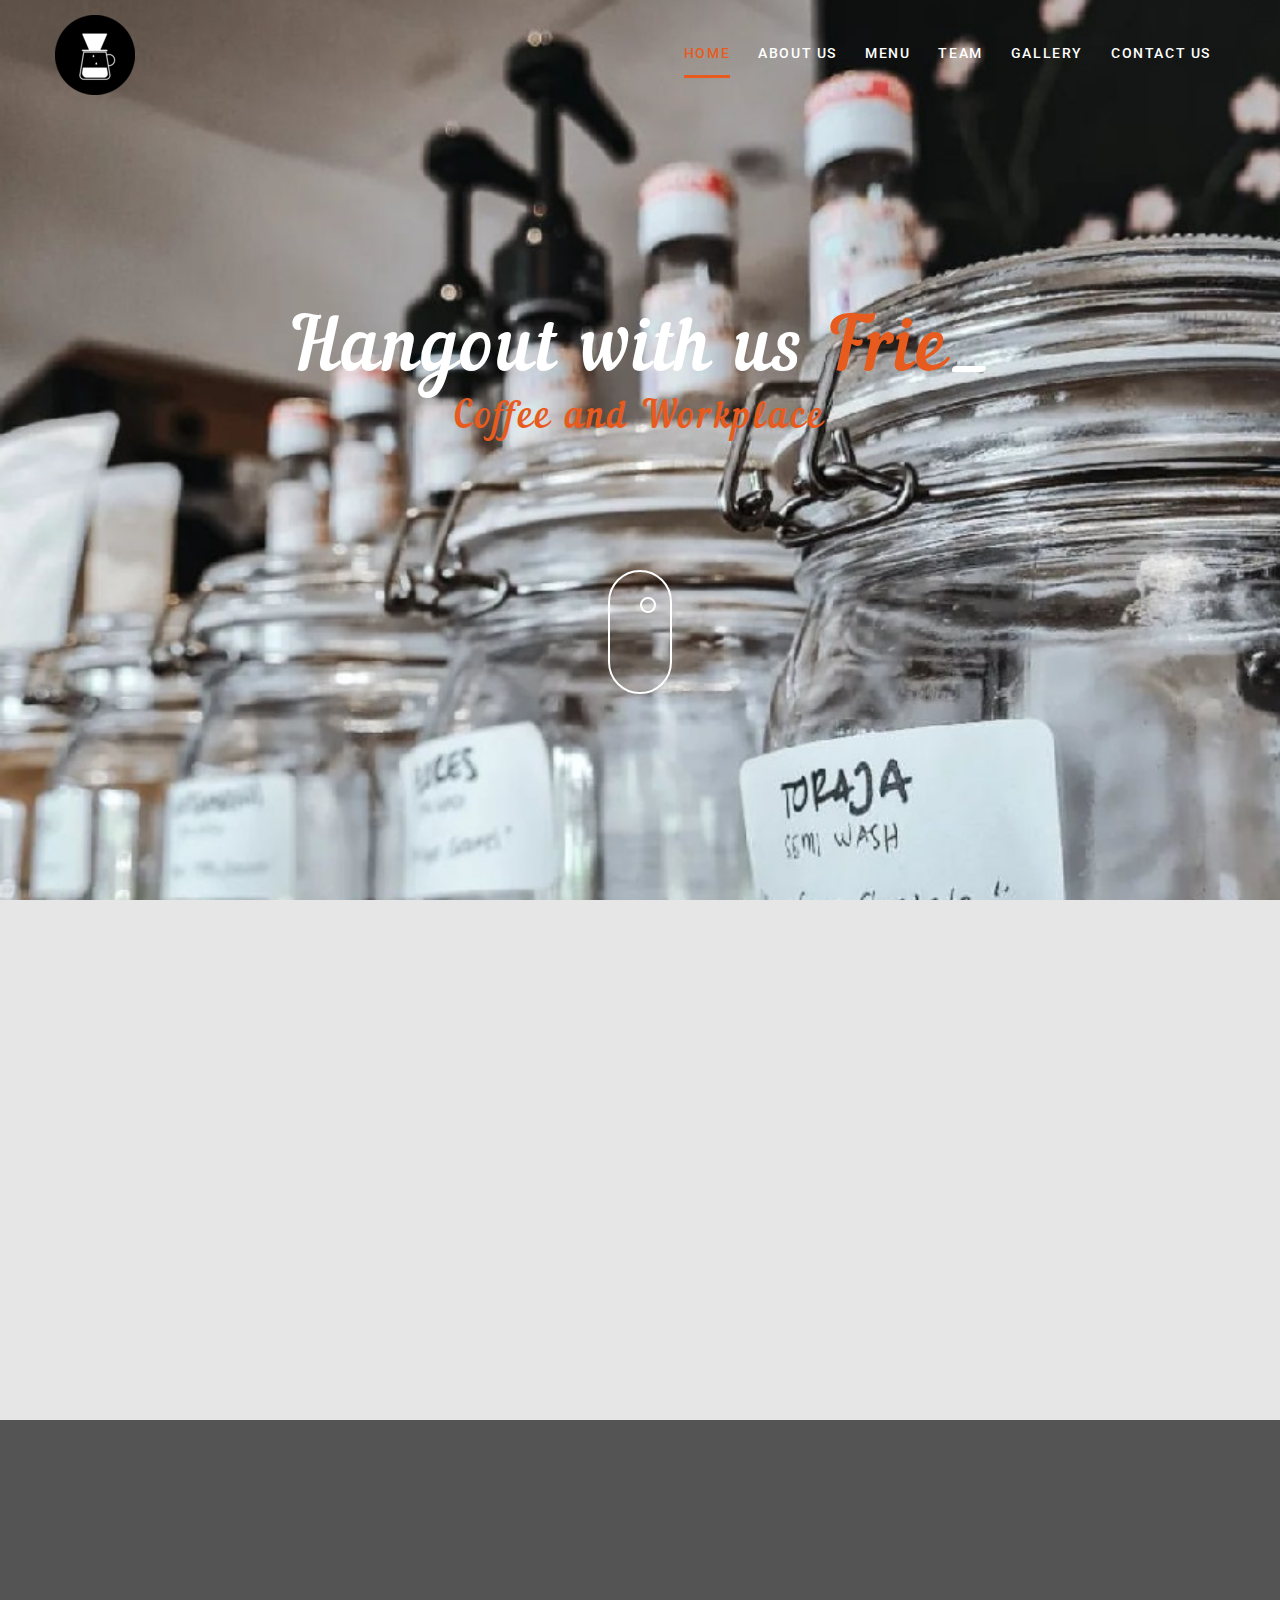
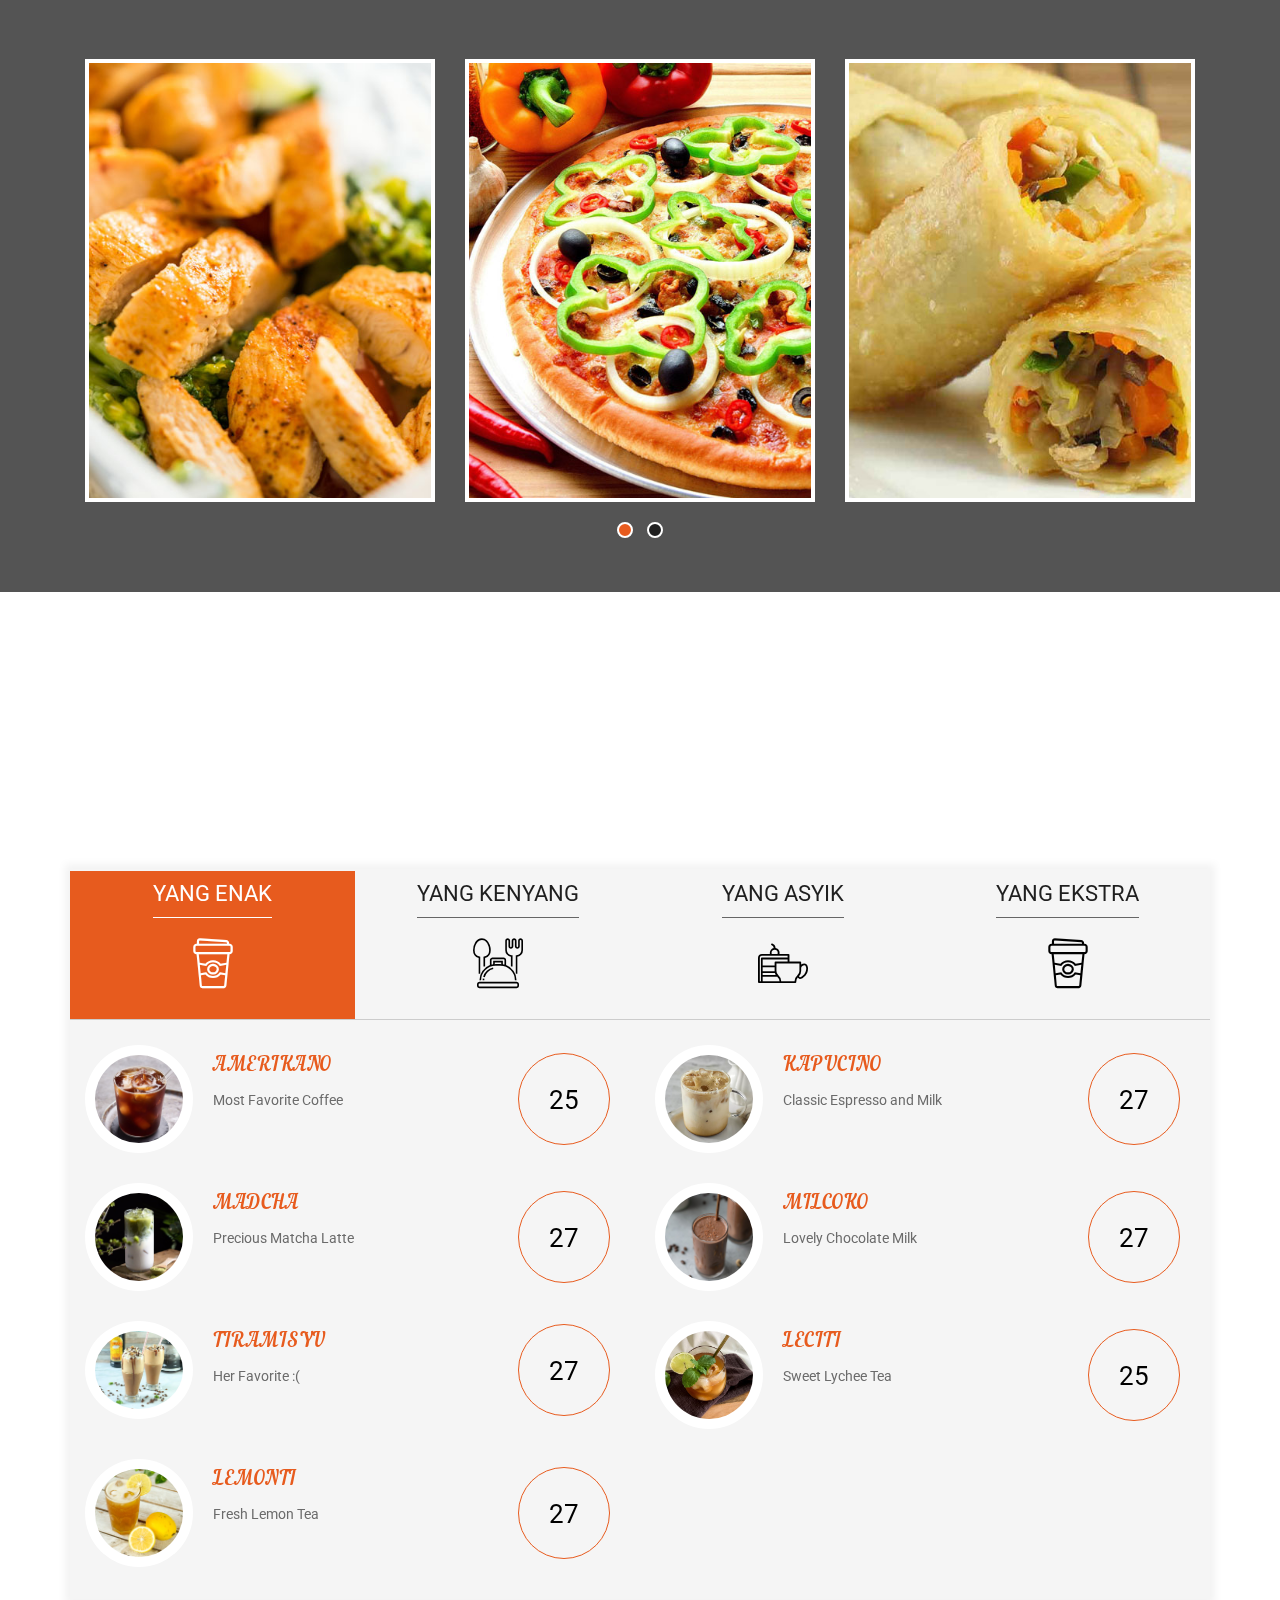
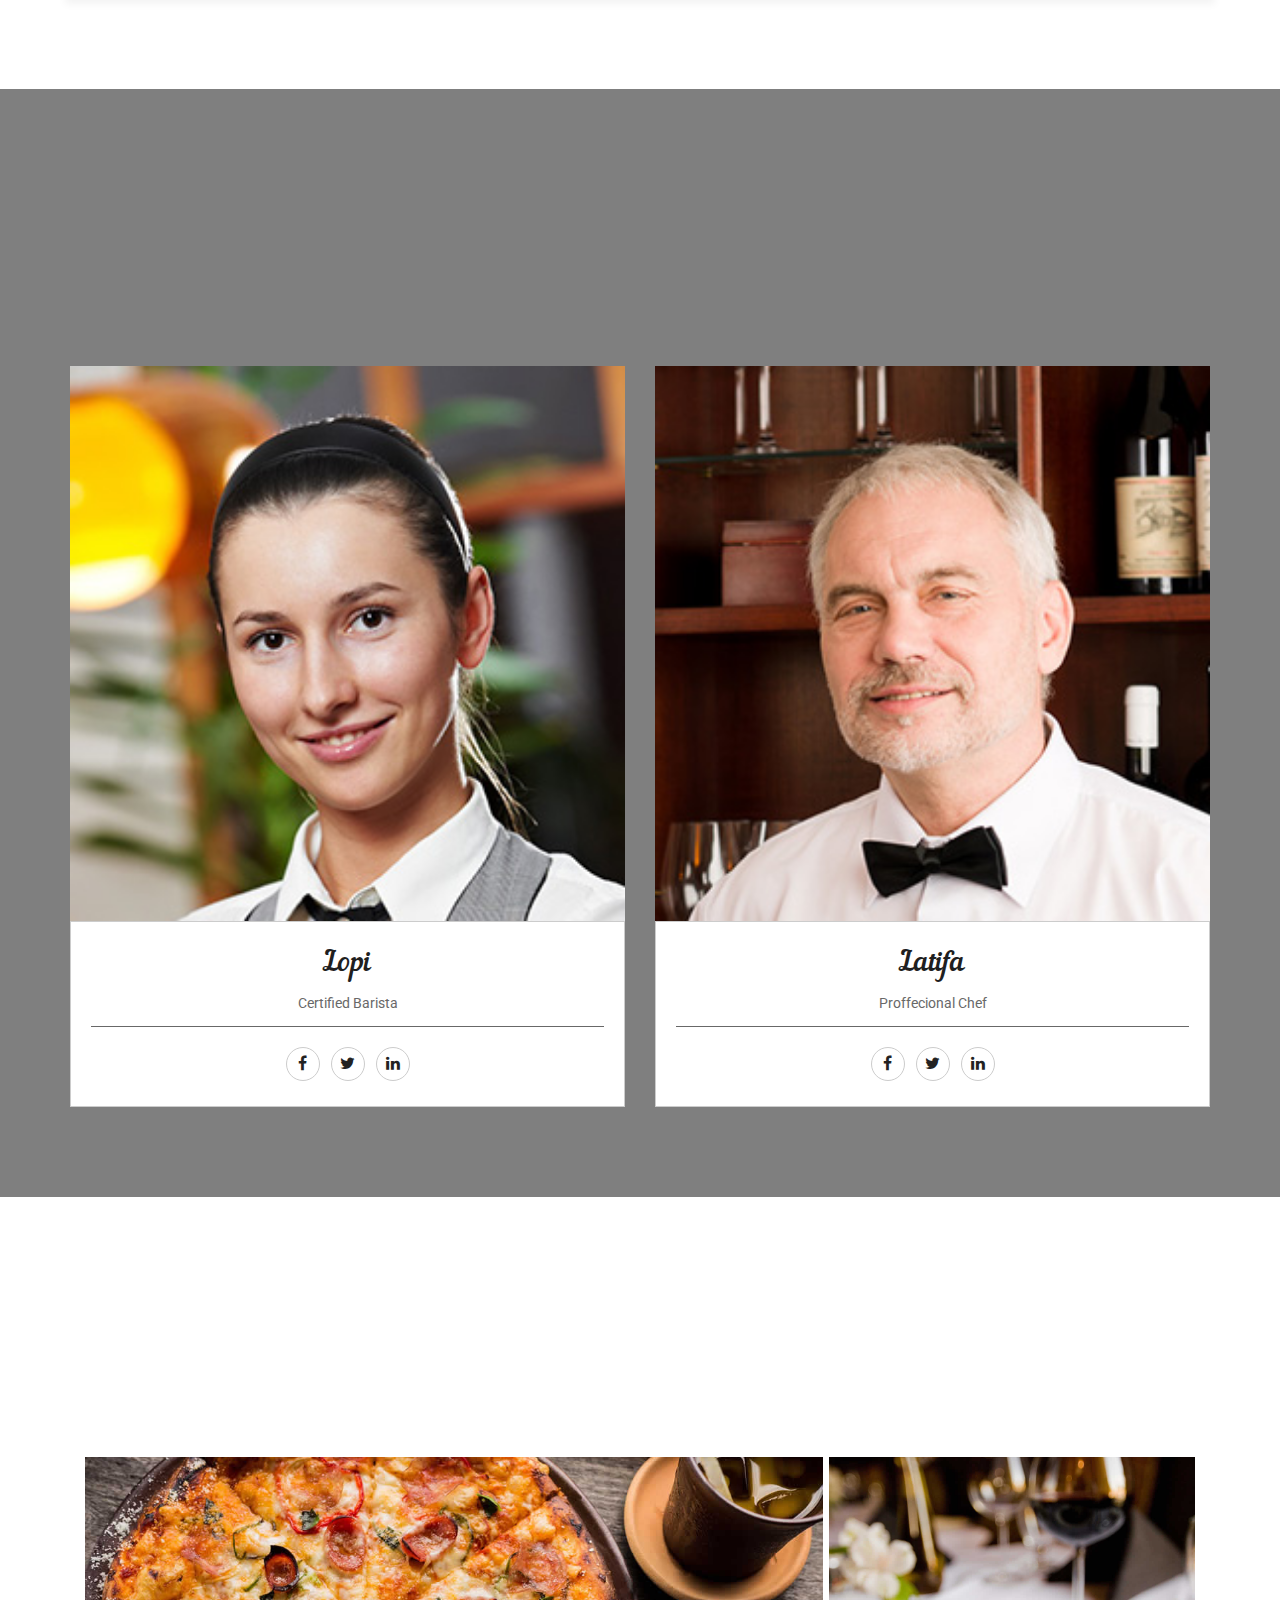
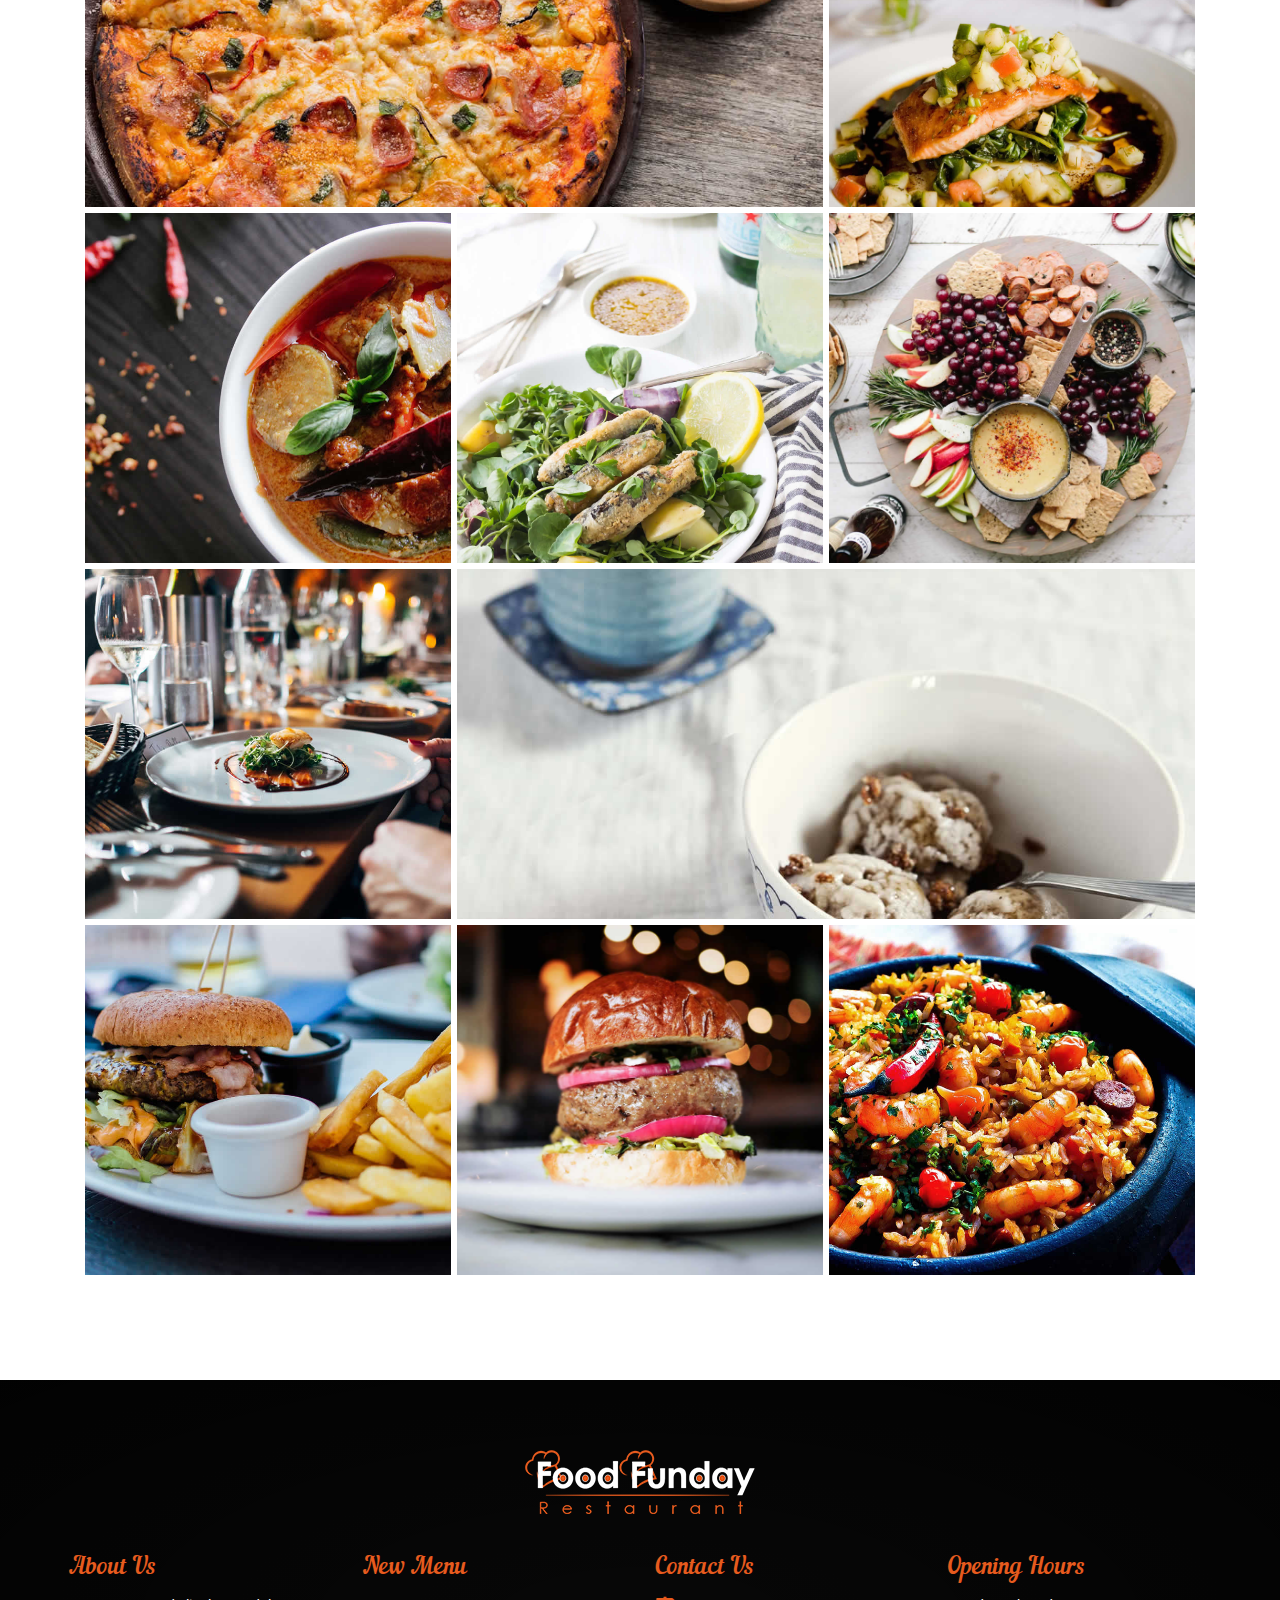
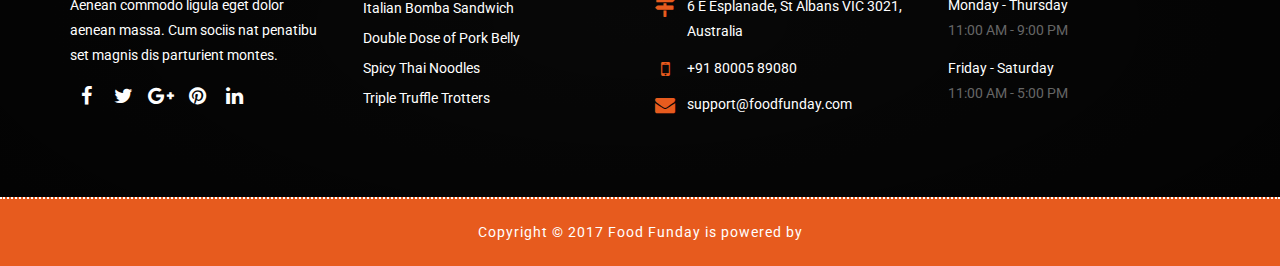
==== commit 75fe86d6: "new" ====
--- a/coba.html
+++ b/coba.html
@@ -17,8 +17,8 @@
     <meta name="author" content="">
 
     <!-- Site Icons -->
-    <link rel="shortcut icon" href="images/favicon.ico" type="image/x-icon" />
-    <link rel="apple-touch-icon" href="images/apple-touch-icon.png">
+    <link rel="shortcut icon" href="Asset/images/favicon.ico" type="image/x-icon" />
+    <link rel="apple-touch-icon" href="Asset/images/apple-touch-icon.png">
 
     <!-- Bootstrap CSS -->
     <link rel="stylesheet" href="css/bootstrap.min.css">
@@ -51,7 +51,8 @@
                         <!-- navbar -->
                         <nav class="navbar navbar-default" id="mainNav">
                             <div class="navbar-header">
-                                <button type="button" class="navbar-toggle collapsed" data-toggle="collapse" data-target="#navbar" aria-expanded="false" aria-controls="navbar">
+                                <button type="button" class="navbar-toggle collapsed" data-toggle="collapse"
+                                    data-target="#navbar" aria-expanded="false" aria-controls="navbar">
                                     <span class="sr-only">Toggle navigation</span>
                                     <span class="icon-bar"></span>
                                     <span class="icon-bar"></span>
@@ -59,7 +60,7 @@
                                 </button>
                                 <div class="logo">
                                     <a class="navbar-brand js-scroll-trigger logo-header" href="#">
-                                        <img src="images/logo.png" alt="">
+                                        <img class="tklogo" src="Asset/Logo.png" alt="">
                                     </a>
                                 </div>
                             </div>
@@ -70,9 +71,6 @@
                                     <li><a href="#menu">Menu</a></li>
                                     <li><a href="#our_team">Team</a></li>
                                     <li><a href="#gallery">Gallery</a></li>
-                                    <li><a href="#blog">Blog</a></li>
-                                    <li><a href="#pricing">pricing</a></li>
-                                    <li><a href="#reservation">Reservaion</a></li>
                                     <li><a href="#footer">Contact us</a></li>
                                 </ul>
                             </div>
@@ -87,20 +85,20 @@
         </header>
         <!-- end header -->
     </div>
-	<!-- end site-header -->
-	
+    <!-- end site-header -->
+
     <div id="banner" class="banner full-screen-mode parallax">
         <div class="container pr">
             <div class="col-lg-12 col-md-12 col-sm-12 col-xs-12">
                 <div class="banner-static">
                     <div class="banner-text">
                         <div class="banner-cell">
-                            <h1>Dinner with us  <span class="typer" id="some-id" data-delay="200" data-delim=":" data-words="Friends:Family:Officemates" data-colors="red"></span><span class="cursor" data-cursorDisplay="_" data-owner="some-id"></span></h1>
-                            <h2>Accidental appearances </h2>
-                            <p>Lorem ipsum dolor sit amet, consectetuer adipiscing elit, sed diem nonummy nibh euismod</p>
-                            <div class="book-btn">
-                                <a href="#reservation" class="table-btn hvr-underline-from-center">Book my Table</a>
-                            </div>
+                            <h1>Hangout with us <span class="typer" id="some-id" data-delay="200" data-delim=":"
+                                    data-words="Friends:Family:Officemates" data-colors="red"></span><span
+                                    class="cursor" data-cursorDisplay="_" data-owner="some-id"></span></h1>
+                            <h2>Coffee and Workplace</h2>
+                            
+                            </p>
                             <a href="#about">
                                 <div class="mouse"></div>
                             </a>
@@ -123,20 +121,22 @@
                 <div class="col-lg-6 col-md-6 col-sm-12 col-xs-12">
                     <div class="wow fadeIn" data-wow-duration="1s" data-wow-delay="0.1s">
                         <h2 class="block-title"> About Us </h2>
-                        <h3>IT STARTED, QUITE SIMPLY, LIKE THIS...</h3>
-                        <p> Lorem ipsum dolor sit amet, consectetur adipiscing elit, sed do eiusm incididunt ut labore et dolore magna aliqua. Ut enim ad minim venia, nostrud exercitation ullamco. </p>
-
-                        <p> Aenean commodo ligula eget dolor aenean massa. Cum sociis nat penatibu set magnis dis parturient montes, nascetur ridiculus mus. quam felisorat, ultricies nec, Aenean commodo ligula eget dolor penatibu set magnis is parturient montes, nascetur ridiculus mus. quam felisorat, ultricies nec, pellentesque eu, pretium quis, sem. quat massa quis enim. Donec vitae sapien ut libero venenatis fauci Nullam quis ante. Etiam sit amet rci eget eros. </p>
-
-                        <p> Lorem ipsum dolor sit amet, consectetur adipiscing elit, sed do eiusm incididunt ut labore et dolore magna aliqua. Ut enim ad minim venia, nostrud exercitation ullamco. </p>
+                        <h3>#BrewedwithLove</h3>
+                        <p> Tepi Kanan Coffee is a place where people can gather to enjoy freshly brewed coffee, tea, and other beverages in a relaxed and comfortable atmosphere. </p>
+                            
+                        <p> We offer a variety of options including espresso, cappuccino, lattes, and cold brews, as well as pastries, sandwiches, and other light snacks. </p>
+                            
+                        <p> A popular meeting place for friends, coworkers, and individuals looking for a cozy environment to work or read. 
+                            With our welcoming atmosphere and wide range of menu options, Tepi Kanan Coffee have become an integral part of many communities, providing a convenient and enjoyable space to relax and socialize.</p>
+
                     </div>
                 </div>
                 <!-- end col -->
                 <div class="col-lg-6 col-md-6 col-sm-12 col-xs-12">
                     <div class="wow fadeIn" data-wow-duration="1s" data-wow-delay="0.1s">
                         <div class="about-images">
-                            <img class="about-main" src="images/about-main.jpg" alt="About Main Image">
-                            <img class="about-inset" src="images/about-inset.jpg" alt="About Inset Image">
+                            <img class="about-main" src="Asset/servecustomer.png" alt="About Main Image">
+                            <img class="about-inset" src="Asset/coffeebean.png" alt="About Inset Image">
                         </div>
                     </div>
                 </div>
@@ -152,8 +152,8 @@
             <div class="row">
                 <div class="col-lg-12 col-md-12 col-sm-12 col-xs-12">
                     <div class="wow fadeIn" data-wow-duration="1s" data-wow-delay="0.1s">
-                        <h2 class="block-title color-white text-center"> Today's Special </h2>
-                        <h5 class="title-caption text-center"> Lorem ipsum dolor sit amet, consectetur adipiscing elit, sed do eiusm incididunt ut labore et dolore magna aliqua. Ut enim ad minim venia,nostrud exercitation ullamco. </h5>
+                        <h2 class="block-title color-white text-center"> Special Coffee </h2>
+                        <h5 class="title-caption text-center"> Our Favorite Coffee that will make you enjoy your time with the aroma </h5>
                     </div>
                     <div class="special-box">
                         <div id="owl-demo">
@@ -163,12 +163,13 @@
                                         <div class="headline">
                                             SALMON STEAK
                                             <div class="line"></div>
-                                            <div class="dit-line">Lorem ipsum dolor sit amet, consectetur adip aliqua. Ut enim ad minim venia.</div>
+                                            <div class="dit-line">Lorem ipsum dolor sit amet, consectetur adip aliqua.
+                                                Ut enim ad minim venia.</div>
                                         </div>
                                     </div>
                                 </a>
                                 <div class="item-img">
-                                    <img src="images/special-menu-1.jpg" alt="sp-menu">
+                                    <img src="Asset/images/special-menu-1.jpg" alt="sp-menu">
                                 </div>
                             </div>
                             <div class="item item-type-zoom">
@@ -177,12 +178,13 @@
                                         <div class="headline">
                                             ITALIAN PIZZA
                                             <div class="line"></div>
-                                            <div class="dit-line">Lorem ipsum dolor sit amet, consectetur adip aliqua. Ut enim ad minim venia.</div>
+                                            <div class="dit-line">Lorem ipsum dolor sit amet, consectetur adip aliqua.
+                                                Ut enim ad minim venia.</div>
                                         </div>
                                     </div>
                                 </a>
                                 <div class="item-img">
-                                    <img src="images/special-menu-2.jpg" alt="sp-menu">
+                                    <img src="Asset/images/special-menu-2.jpg" alt="sp-menu">
                                 </div>
                             </div>
                             <div class="item item-type-zoom">
@@ -191,12 +193,13 @@
                                         <div class="headline">
                                             VEG. ROLL
                                             <div class="line"></div>
-                                            <div class="dit-line">Lorem ipsum dolor sit amet, consectetur adip aliqua. Ut enim ad minim venia.</div>
+                                            <div class="dit-line">Lorem ipsum dolor sit amet, consectetur adip aliqua.
+                                                Ut enim ad minim venia.</div>
                                         </div>
                                     </div>
                                 </a>
                                 <div class="item-img">
-                                    <img src="images/special-menu-3.jpg" alt="sp-menu">
+                                    <img src="Asset/images/special-menu-3.jpg" alt="sp-menu">
                                 </div>
                             </div>
                             <div class="item item-type-zoom">
@@ -205,12 +208,13 @@
                                         <div class="headline">
                                             SALMON STEAK
                                             <div class="line"></div>
-                                            <div class="dit-line">Lorem ipsum dolor sit amet, consectetur adip aliqua. Ut enim ad minim venia.</div>
+                                            <div class="dit-line">Lorem ipsum dolor sit amet, consectetur adip aliqua.
+                                                Ut enim ad minim venia.</div>
                                         </div>
                                     </div>
                                 </a>
                                 <div class="item-img">
-                                    <img src="images/special-menu-1.jpg" alt="sp-menu">
+                                    <img src="Asset/images/special-menu-1.jpg" alt="sp-menu">
                                 </div>
                             </div>
                             <div class="item item-type-zoom">
@@ -219,12 +223,13 @@
                                         <div class="headline">
                                             VEG. ROLL
                                             <div class="line"></div>
-                                            <div class="dit-line">Lorem ipsum dolor sit amet, consectetur adip aliqua. Ut enim ad minim venia.</div>
+                                            <div class="dit-line">Lorem ipsum dolor sit amet, consectetur adip aliqua.
+                                                Ut enim ad minim venia.</div>
                                         </div>
                                     </div>
                                 </a>
                                 <div class="item-img">
-                                    <img src="images/special-menu-2.jpg" alt="sp-menu">
+                                    <img src="Asset/images/special-menu-2.jpg" alt="sp-menu">
                                 </div>
                             </div>
                         </div>
@@ -245,26 +250,27 @@
                 <div class="col-lg-12 col-md-12 col-sm-12 col-xs-12">
                     <div class="wow fadeIn" data-wow-duration="1s" data-wow-delay="0.1s">
                         <h2 class="block-title text-center">
-						Our Menu 	
-					</h2>
-                        <p class="title-caption text-center">There are many variations of passages of Lorem Ipsum available, but the majority have suffered alteration in some form, by injected humour, or randomised words which don't look even slightly believable. </p>
+                            Our Menu
+                        </h2>
+                        <p class="title-caption text-center">There are many variations of coffee that we serve. Perfectly balaced, soft or stong and the purist. You can choose your type.
+                            We also serve food to accompany your coffee time. Here we show the menu.</p>
                     </div>
                     <div class="tab-menu">
                         <div class="slider slider-nav">
                             <div class="tab-title-menu">
-                                <h2>STARTERS</h2>
-                                <p> <i class="flaticon-canape"></i> </p>
+                                <h2>YANG ENAK</h2>
+                                <p> <i class="flaticon-coffee"></i> </p>
                             </div>
                             <div class="tab-title-menu">
-                                <h2>MAIN DISHES</h2>
+                                <h2>YANG KENYANG</h2>
                                 <p> <i class="flaticon-dinner"></i> </p>
                             </div>
                             <div class="tab-title-menu">
-                                <h2>DESERTS</h2>
+                                <h2>YANG ASYIK</h2>
                                 <p> <i class="flaticon-desert"></i> </p>
                             </div>
                             <div class="tab-title-menu">
-                                <h2>DRINKS</h2>
+                                <h2>YANG EKSTRA</h2>
                                 <p> <i class="flaticon-coffee"></i> </p>
                             </div>
                         </div>
@@ -272,37 +278,190 @@
                             <div>
                                 <div class="col-lg-6 col-md-6 col-sm-12 col-xs-12 ">
                                     <div class="offer-item">
-                                        <img src="images/menu-item-thumbnail-01.jpg" alt="" class="img-responsive">
-                                        <div>
-                                            <h3>GARLIC BREAD</h3>
-                                            <p>
-                                                Lorem ipsum dolor sit amet, consectetur adipiscing elit. Nunc mollis eleifend dapibus.
-                                            </p>
-                                        </div>
-                                        <span class="offer-price">$8.5</span>
-                                    </div>
-                                </div>
-                                <!-- end col -->
-                                <div class="col-lg-6 col-md-6 col-sm-12 col-xs-12 ">
-                                    <div class="offer-item">
-                                        <img src="images/menu-item-thumbnail-02.jpg" alt="" class="img-responsive">
-                                        <div>
-                                            <h3>MIXED SALAD</h3>
-                                            <p>
-                                                Lorem ipsum dolor sit amet, consectetur adipiscing elit. Nunc mollis eleifend dapibus.
-                                            </p>
-                                        </div>
-                                        <span class="offer-price">$25</span>
-                                    </div>
-                                </div>
-                                <!-- end col -->
-                                <div class="col-lg-6 col-md-6 col-sm-12 col-xs-12 ">
-                                    <div class="offer-item">
-                                        <img src="images/menu-item-thumbnail-03.jpg" alt="" class="img-responsive">
-                                        <div>
-                                            <h3>BBQ CHICKEN WINGS</h3>
-                                            <p>
-                                                Lorem ipsum dolor sit amet, consectetur adipiscing elit. Nunc mollis eleifend dapibus.
+                                        <img src="Asset/menu-item-thumbnail-01.png" alt=""
+                                            class="img-responsive">
+                                        <div>
+                                            <h3>AMERIKANO</h3>
+                                            <p>
+                                                Most Favorite Coffee
+                                            </p>
+                                        </div>
+                                        <span class="offer-price">25</span>
+                                    </div>
+                                </div>
+                                <!-- end col -->
+                                <div class="col-lg-6 col-md-6 col-sm-12 col-xs-12 ">
+                                    <div class="offer-item">
+                                        <img src="Asset/menu-item-thumbnail-02.png" alt=""
+                                            class="img-responsive">
+                                        <div>
+                                            <h3>KAPUCINO</h3>
+                                            <p>
+                                                Classic Espresso and Milk
+                                            </p>
+                                        </div>
+                                        <span class="offer-price">27</span>
+                                    </div>
+                                </div>
+                                <!-- end col -->
+                                <div class="col-lg-6 col-md-6 col-sm-12 col-xs-12 ">
+                                    <div class="offer-item">
+                                        <img src="Asset/menu-item-thumbnail-03.png" alt=""
+                                            class="img-responsive">
+                                        <div>
+                                            <h3>MADCHA</h3>
+                                            <p>
+                                                Precious Matcha Latte
+                                            </p>
+                                        </div>
+                                        <span class="offer-price">27</span>
+                                    </div>
+                                </div>
+                                <!-- end col -->
+                                <div class="col-lg-6 col-md-6 col-sm-12 col-xs-12 ">
+                                    <div class="offer-item">
+                                        <img src="Asset/menu-item-thumbnail-04.png" alt=""
+                                            class="img-responsive">
+                                        <div>
+                                            <h3>MILCOKO</h3>
+                                            <p>
+                                                Lovely Chocolate Milk
+                                            </p>
+                                        </div>
+                                        <span class="offer-price">27</span>
+                                    </div>
+                                </div>
+                                <!-- end col -->
+                                <div class="col-lg-6 col-md-6 col-sm-12 col-xs-12 ">
+                                    <div class="offer-item">
+                                        <img src="Asset/menu-item-thumbnail-05.png" alt=""
+                                            class="img-responsive">
+                                        <div>
+                                            <h3>TIRAMISYU</h3>
+                                            <p>
+                                                Her Favorite :(
+                                            </p>
+                                        </div>
+                                        <span class="offer-price">27</span>
+                                    </div>
+                                </div>
+                                <!-- end col -->
+                                <div class="col-lg-6 col-md-6 col-sm-12 col-xs-12 ">
+                                    <div class="offer-item">
+                                        <img src="Asset/menu-item-thumbnail-06.png" alt=""
+                                            class="img-responsive">
+                                        <div>
+                                            <h3>LECITI</h3>
+                                            <p>
+                                                Sweet Lychee Tea
+                                            </p>
+                                        </div>
+                                        <span class="offer-price">25</span>
+                                    </div>
+                                </div>
+                                <!-- end col -->
+                                <div class="col-lg-6 col-md-6 col-sm-12 col-xs-12 ">
+                                    <div class="offer-item">
+                                        <img src="Asset/menu-item-thumbnail-07.png" alt=""
+                                            class="img-responsive">
+                                        <div>
+                                            <h3>LEMONTI</h3>
+                                            <p>
+                                                Fresh Lemon Tea
+                                            </p>
+                                        </div>
+                                        <span class="offer-price">27</span>
+                                    </div>
+                                </div>
+                                <!-- end col -->
+                            </div>
+                            <div>
+                                <div class="col-lg-6 col-md-6 col-sm-12 col-xs-12 ">
+                                    <div class="offer-item">
+                                        <img src="Asset/images/menu-item-thumbnail-04.jpg" alt=""
+                                            class="img-responsive">
+                                        <div>
+                                            <h3>MEAT FEAST PIZZA</h3>
+                                            <p>
+                                                Lorem ipsum dolor sit amet, consectetur adipiscing elit. Nunc mollis
+                                                eleifend dapibus.
+                                            </p>
+                                        </div>
+                                        <span class="offer-price">$5</span>
+                                    </div>
+                                </div>
+                                <!-- end col -->
+                                <div class="col-lg-6 col-md-6 col-sm-12 col-xs-12 ">
+                                    <div class="offer-item">
+                                        <img src="Asset/images/menu-item-thumbnail-05.jpg" alt=""
+                                            class="img-responsive">
+                                        <div>
+                                            <h3>CHICKEN TIKKA MASALA</h3>
+                                            <p>
+                                                Lorem ipsum dolor sit amet, consectetur adipiscing elit. Nunc mollis
+                                                eleifend dapibus.
+                                            </p>
+                                        </div>
+                                        <span class="offer-price">$15</span>
+                                    </div>
+                                </div>
+                                <!-- end col -->
+                                <div class="col-lg-6 col-md-6 col-sm-12 col-xs-12 ">
+                                    <div class="offer-item">
+                                        <img src="Asset/images/menu-item-thumbnail-06.jpg" alt=""
+                                            class="img-responsive">
+                                        <div>
+                                            <h3>SPICY MEATBALLS</h3>
+                                            <p>
+                                                Lorem ipsum dolor sit amet, consectetur adipiscing elit. Nunc mollis
+                                                eleifend dapibus.
+                                            </p>
+                                        </div>
+                                        <span class="offer-price">$6.5</span>
+                                    </div>
+                                </div>
+                                <!-- end col -->
+                            </div>
+                            <div>
+                                <div class="col-lg-6 col-md-6 col-sm-12 col-xs-12 ">
+                                    <div class="offer-item">
+                                        <img src="Asset/images/menu-item-thumbnail-07.jpg" alt=""
+                                            class="img-responsive">
+                                        <div>
+                                            <h3>CHOCOLATE FUDGECAKE</h3>
+                                            <p>
+                                                Lorem ipsum dolor sit amet, consectetur adipiscing elit. Nunc mollis
+                                                eleifend dapibus.
+                                            </p>
+                                        </div>
+                                        <span class="offer-price">$4.5</span>
+                                    </div>
+                                </div>
+                                <!-- end col -->
+                                <div class="col-lg-6 col-md-6 col-sm-12 col-xs-12 ">
+                                    <div class="offer-item">
+                                        <img src="Asset/images/menu-item-thumbnail-08.jpg" alt=""
+                                            class="img-responsive">
+                                        <div>
+                                            <h3>CHICKEN TIKKA MASALA</h3>
+                                            <p>
+                                                Lorem ipsum dolor sit amet, consectetur adipiscing elit. Nunc mollis
+                                                eleifend dapibus.
+                                            </p>
+                                        </div>
+                                        <span class="offer-price">$9.5</span>
+                                    </div>
+                                </div>
+                                <!-- end col -->
+                                <div class="col-lg-6 col-md-6 col-sm-12 col-xs-12 ">
+                                    <div class="offer-item">
+                                        <img src="Asset/images/menu-item-thumbnail-09.jpg" alt=""
+                                            class="img-responsive">
+                                        <div>
+                                            <h3>CHICKEN TIKKA MASALA</h3>
+                                            <p>
+                                                Lorem ipsum dolor sit amet, consectetur adipiscing elit. Nunc mollis
+                                                eleifend dapibus.
                                             </p>
                                         </div>
                                         <span class="offer-price">$10</span>
@@ -313,119 +472,43 @@
                             <div>
                                 <div class="col-lg-6 col-md-6 col-sm-12 col-xs-12 ">
                                     <div class="offer-item">
-                                        <img src="images/menu-item-thumbnail-04.jpg" alt="" class="img-responsive">
+                                        <img src="Asset/images/menu-item-thumbnail-10.jpg" alt=""
+                                            class="img-responsive">
                                         <div>
                                             <h3>MEAT FEAST PIZZA</h3>
                                             <p>
-                                                Lorem ipsum dolor sit amet, consectetur adipiscing elit. Nunc mollis eleifend dapibus.
-                                            </p>
-                                        </div>
-                                        <span class="offer-price">$5</span>
-                                    </div>
-                                </div>
-                                <!-- end col -->
-                                <div class="col-lg-6 col-md-6 col-sm-12 col-xs-12 ">
-                                    <div class="offer-item">
-                                        <img src="images/menu-item-thumbnail-05.jpg" alt="" class="img-responsive">
+                                                Lorem ipsum dolor sit amet, consectetur adipiscing elit. Nunc mollis
+                                                eleifend dapibus.
+                                            </p>
+                                        </div>
+                                        <span class="offer-price">$12.5</span>
+                                    </div>
+                                </div>
+                                <!-- end col -->
+                                <div class="col-lg-6 col-md-6 col-sm-12 col-xs-12 ">
+                                    <div class="offer-item">
+                                        <img src="Asset/images/menu-item-thumbnail-09.jpg" alt=""
+                                            class="img-responsive">
                                         <div>
                                             <h3>CHICKEN TIKKA MASALA</h3>
                                             <p>
-                                                Lorem ipsum dolor sit amet, consectetur adipiscing elit. Nunc mollis eleifend dapibus.
-                                            </p>
-                                        </div>
-                                        <span class="offer-price">$15</span>
-                                    </div>
-                                </div>
-                                <!-- end col -->
-                                <div class="col-lg-6 col-md-6 col-sm-12 col-xs-12 ">
-                                    <div class="offer-item">
-                                        <img src="images/menu-item-thumbnail-06.jpg" alt="" class="img-responsive">
-                                        <div>
-                                            <h3>SPICY MEATBALLS</h3>
-                                            <p>
-                                                Lorem ipsum dolor sit amet, consectetur adipiscing elit. Nunc mollis eleifend dapibus.
-                                            </p>
-                                        </div>
-                                        <span class="offer-price">$6.5</span>
-                                    </div>
-                                </div>
-                                <!-- end col -->
-                            </div>
-                            <div>
-                                <div class="col-lg-6 col-md-6 col-sm-12 col-xs-12 ">
-                                    <div class="offer-item">
-                                        <img src="images/menu-item-thumbnail-07.jpg" alt="" class="img-responsive">
-                                        <div>
-                                            <h3>CHOCOLATE FUDGECAKE</h3>
-                                            <p>
-                                                Lorem ipsum dolor sit amet, consectetur adipiscing elit. Nunc mollis eleifend dapibus.
-                                            </p>
-                                        </div>
-                                        <span class="offer-price">$4.5</span>
-                                    </div>
-                                </div>
-                                <!-- end col -->
-                                <div class="col-lg-6 col-md-6 col-sm-12 col-xs-12 ">
-                                    <div class="offer-item">
-                                        <img src="images/menu-item-thumbnail-08.jpg" alt="" class="img-responsive">
+                                                Lorem ipsum dolor sit amet, consectetur adipiscing elit. Nunc mollis
+                                                eleifend dapibus.
+                                            </p>
+                                        </div>
+                                        <span class="offer-price">$9.5</span>
+                                    </div>
+                                </div>
+                                <!-- end col -->
+                                <div class="col-lg-6 col-md-6 col-sm-12 col-xs-12 ">
+                                    <div class="offer-item">
+                                        <img src="Asset/images/menu-item-thumbnail-08.jpg" alt=""
+                                            class="img-responsive">
                                         <div>
                                             <h3>CHICKEN TIKKA MASALA</h3>
                                             <p>
-                                                Lorem ipsum dolor sit amet, consectetur adipiscing elit. Nunc mollis eleifend dapibus.
-                                            </p>
-                                        </div>
-                                        <span class="offer-price">$9.5</span>
-                                    </div>
-                                </div>
-                                <!-- end col -->
-                                <div class="col-lg-6 col-md-6 col-sm-12 col-xs-12 ">
-                                    <div class="offer-item">
-                                        <img src="images/menu-item-thumbnail-09.jpg" alt="" class="img-responsive">
-                                        <div>
-                                            <h3>CHICKEN TIKKA MASALA</h3>
-                                            <p>
-                                                Lorem ipsum dolor sit amet, consectetur adipiscing elit. Nunc mollis eleifend dapibus.
-                                            </p>
-                                        </div>
-                                        <span class="offer-price">$10</span>
-                                    </div>
-                                </div>
-                                <!-- end col -->
-                            </div>
-                            <div>
-                                <div class="col-lg-6 col-md-6 col-sm-12 col-xs-12 ">
-                                    <div class="offer-item">
-                                        <img src="images/menu-item-thumbnail-10.jpg" alt="" class="img-responsive">
-                                        <div>
-                                            <h3>MEAT FEAST PIZZA</h3>
-                                            <p>
-                                                Lorem ipsum dolor sit amet, consectetur adipiscing elit. Nunc mollis eleifend dapibus.
-                                            </p>
-                                        </div>
-                                        <span class="offer-price">$12.5</span>
-                                    </div>
-                                </div>
-                                <!-- end col -->
-                                <div class="col-lg-6 col-md-6 col-sm-12 col-xs-12 ">
-                                    <div class="offer-item">
-                                        <img src="images/menu-item-thumbnail-09.jpg" alt="" class="img-responsive">
-                                        <div>
-                                            <h3>CHICKEN TIKKA MASALA</h3>
-                                            <p>
-                                                Lorem ipsum dolor sit amet, consectetur adipiscing elit. Nunc mollis eleifend dapibus.
-                                            </p>
-                                        </div>
-                                        <span class="offer-price">$9.5</span>
-                                    </div>
-                                </div>
-                                <!-- end col -->
-                                <div class="col-lg-6 col-md-6 col-sm-12 col-xs-12 ">
-                                    <div class="offer-item">
-                                        <img src="images/menu-item-thumbnail-08.jpg" alt="" class="img-responsive">
-                                        <div>
-                                            <h3>CHICKEN TIKKA MASALA</h3>
-                                            <p>
-                                                Lorem ipsum dolor sit amet, consectetur adipiscing elit. Nunc mollis eleifend dapibus.
+                                                Lorem ipsum dolor sit amet, consectetur adipiscing elit. Nunc mollis
+                                                eleifend dapibus.
                                             </p>
                                         </div>
                                         <span class="offer-price">$5.5</span>
@@ -451,21 +534,23 @@
                 <div class="col-lg-12 col-md-12 col-sm-12 col-xs-12">
                     <div class="wow fadeIn" data-wow-duration="1s" data-wow-delay="0.1s">
                         <h2 class="block-title text-center">
-						Our Team 	
-					</h2>
-                        <p class="title-caption text-center">There are many variations of passages of Lorem Ipsum available, but the majority have suffered alteration in some form, by injected humour, or randomised words which don't look even slightly believable. </p>
+                            Our Team
+                        </h2>
+                        <p class="title-caption text-center">There are many variations of passages of Lorem Ipsum
+                            available, but the majority have suffered alteration in some form, by injected humour, or
+                            randomised words which don't look even slightly believable. </p>
                     </div>
                     <div class="team-box">
 
-                        <div class="row">
-                            <div class="col-md-4 col-sm-6">
+                        <div class="row" style="text-align: center;">
+                            <div class="col-md-6 col-sm-6">
                                 <div class="sf-team">
                                     <div class="thumb">
-                                        <a href="#"><img src="images/staff-01.jpg" alt=""></a>
+                                        <a href="#"><img src="Asset/images/staff-03.jpg" alt=""></a>
                                     </div>
                                     <div class="text-col">
-                                        <h3>John Doggett</h3>
-                                        <p>Nullam quis ante. Etiam sit amet orci eget eros faucibus tincidunt. Duis leo. Sed fringilla mauris sit amet nibh. Donec sodales sagittis magna. Aenean commodo ligula.</p>
+                                        <h3>Lopi</h3>
+                                        <p>Certified Barista</p>
                                         <ul class="team-social">
                                             <li><a href="#"><i class="fa fa-facebook" aria-hidden="true"></i></a></li>
                                             <li><a href="#"><i class="fa fa-twitter" aria-hidden="true"></i></a></li>
@@ -475,14 +560,14 @@
                                 </div>
                             </div>
                             <!-- end col -->
-                            <div class="col-md-4 col-sm-6">
+                            <div class="col-md-6 col-sm-6">
                                 <div class="sf-team">
                                     <div class="thumb">
-                                        <a href="#"><img src="images/staff-02.jpg" alt=""></a>
+                                        <a href="#"><img src="Asset/images/staff-02.jpg" alt=""></a>
                                     </div>
                                     <div class="text-col">
-                                        <h3>Jeffrey Spender</h3>
-                                        <p>Nullam quis ante. Etiam sit amet orci eget eros faucibus tincidunt. Duis leo. Sed fringilla mauris sit amet nibh. Donec sodales sagittis magna. Aenean commodo ligula.</p>
+                                        <h3>Latifa</h3>
+                                        <p> Proffecional Chef</p>
                                         <ul class="team-social">
                                             <li><a href="#"><i class="fa fa-facebook" aria-hidden="true"></i></a></li>
                                             <li><a href="#"><i class="fa fa-twitter" aria-hidden="true"></i></a></li>
@@ -492,23 +577,7 @@
                                 </div>
                             </div>
                             <!-- end col -->
-                            <div class="col-md-4 col-sm-6">
-                                <div class="sf-team">
-                                    <div class="thumb">
-                                        <a href="#"><img src="images/staff-03.jpg" alt=""></a>
-                                    </div>
-                                    <div class="text-col">
-                                        <h3>Monica Reyes</h3>
-                                        <p>Nullam quis ante. Etiam sit amet orci eget eros faucibus tincidunt. Duis leo. Sed fringilla mauris sit amet nibh. Donec sodales sagittis magna. Aenean commodo ligula.</p>
-                                        <ul class="team-social">
-                                            <li><a href="#"><i class="fa fa-facebook" aria-hidden="true"></i></a></li>
-                                            <li><a href="#"><i class="fa fa-twitter" aria-hidden="true"></i></a></li>
-                                            <li><a href="#"><i class="fa fa-linkedin" aria-hidden="true"></i></a></li>
-                                        </ul>
-                                    </div>
-                                </div>
-                            </div>
-                            <!-- end col -->
+                            
                         </div>
                         <!-- end row -->
 
@@ -530,22 +599,24 @@
                 <div class="col-lg-12 col-md-12 col-sm-12 col-xs-12">
                     <div class="wow fadeIn" data-wow-duration="1s" data-wow-delay="0.1s">
                         <h2 class="block-title text-center">
-						Our Gallery	
-					</h2>
-                        <p class="title-caption text-center">There are many variations of passages of Lorem Ipsum available </p>
+                            Our Gallery
+                        </h2>
+                        <p class="title-caption text-center">There are many variations of passages of Lorem Ipsum
+                            available </p>
                     </div>
                     <div class="gal-container clearfix">
                         <div class="col-md-8 col-sm-12 co-xs-12 gal-item">
                             <div class="box">
                                 <a href="#" data-toggle="modal" data-target="#1">
-                                    <img src="images/gallery_01.jpg" alt="" />
+                                    <img src="Asset/images/gallery_01.jpg" alt="" />
                                 </a>
                                 <div class="modal fade" id="1" tabindex="-1" role="dialog">
                                     <div class="modal-dialog" role="document">
                                         <div class="modal-content">
-                                            <button type="button" class="close" data-dismiss="modal" aria-label="Close"><span aria-hidden="true">×</span></button>
+                                            <button type="button" class="close" data-dismiss="modal"
+                                                aria-label="Close"><span aria-hidden="true">×</span></button>
                                             <div class="modal-body">
-                                                <img src="images/gallery_01.jpg" alt="" />
+                                                <img src="Asset/images/gallery_01.jpg" alt="" />
                                             </div>
                                             <div class="col-md-12 description">
                                                 <h4>This is the 1 one on my Gallery</h4>
@@ -558,14 +629,15 @@
                         <div class="col-md-4 col-sm-6 co-xs-12 gal-item">
                             <div class="box">
                                 <a href="#" data-toggle="modal" data-target="#2">
-                                    <img src="images/gallery_02.jpg" alt="" />
+                                    <img src="Asset/images/gallery_02.jpg" alt="" />
                                 </a>
                                 <div class="modal fade" id="2" tabindex="-1" role="dialog">
                                     <div class="modal-dialog" role="document">
                                         <div class="modal-content">
-                                            <button type="button" class="close" data-dismiss="modal" aria-label="Close"><span aria-hidden="true">×</span></button>
+                                            <button type="button" class="close" data-dismiss="modal"
+                                                aria-label="Close"><span aria-hidden="true">×</span></button>
                                             <div class="modal-body">
-                                                <img src="images/gallery_02.jpg" alt="" />
+                                                <img src="Asset/images/gallery_02.jpg" alt="" />
                                             </div>
                                             <div class="col-md-12 description">
                                                 <h4>This is the 2 one on my Gallery</h4>
@@ -578,14 +650,15 @@
                         <div class="col-md-4 col-sm-6 co-xs-12 gal-item">
                             <div class="box">
                                 <a href="#" data-toggle="modal" data-target="#3">
-                                    <img src="images/gallery_03.jpg" alt="" />
+                                    <img src="Asset/images/gallery_03.jpg" alt="" />
                                 </a>
                                 <div class="modal fade" id="3" tabindex="-1" role="dialog">
                                     <div class="modal-dialog" role="document">
                                         <div class="modal-content">
-                                            <button type="button" class="close" data-dismiss="modal" aria-label="Close"><span aria-hidden="true">×</span></button>
+                                            <button type="button" class="close" data-dismiss="modal"
+                                                aria-label="Close"><span aria-hidden="true">×</span></button>
                                             <div class="modal-body">
-                                                <img src="images/gallery_03.jpg" alt="" />
+                                                <img src="Asset/images/gallery_03.jpg" alt="" />
                                             </div>
                                             <div class="col-md-12 description">
                                                 <h4>This is the 3 one on my Gallery</h4>
@@ -598,14 +671,15 @@
                         <div class="col-md-4 col-sm-6 co-xs-12 gal-item">
                             <div class="box">
                                 <a href="#" data-toggle="modal" data-target="#4">
-                                    <img src="images/gallery_04.jpg" alt="" />
+                                    <img src="Asset/images/gallery_04.jpg" alt="" />
                                 </a>
                                 <div class="modal fade" id="4" tabindex="-1" role="dialog">
                                     <div class="modal-dialog" role="document">
                                         <div class="modal-content">
-                                            <button type="button" class="close" data-dismiss="modal" aria-label="Close"><span aria-hidden="true">×</span></button>
+                                            <button type="button" class="close" data-dismiss="modal"
+                                                aria-label="Close"><span aria-hidden="true">×</span></button>
                                             <div class="modal-body">
-                                                <img src="images/gallery_04.jpg" alt="" />
+                                                <img src="Asset/images/gallery_04.jpg" alt="" />
                                             </div>
                                             <div class="col-md-12 description">
                                                 <h4>This is the 4 one on my Gallery</h4>
@@ -618,14 +692,15 @@
                         <div class="col-md-4 col-sm-6 co-xs-12 gal-item">
                             <div class="box">
                                 <a href="#" data-toggle="modal" data-target="#5">
-                                    <img src="images/gallery_05.jpg" alt="" />
+                                    <img src="Asset/images/gallery_05.jpg" alt="" />
                                 </a>
                                 <div class="modal fade" id="5" tabindex="-1" role="dialog">
                                     <div class="modal-dialog" role="document">
                                         <div class="modal-content">
-                                            <button type="button" class="close" data-dismiss="modal" aria-label="Close"><span aria-hidden="true">×</span></button>
+                                            <button type="button" class="close" data-dismiss="modal"
+                                                aria-label="Close"><span aria-hidden="true">×</span></button>
                                             <div class="modal-body">
-                                                <img src="images/gallery_05.jpg" alt="" />
+                                                <img src="Asset/images/gallery_05.jpg" alt="" />
                                             </div>
                                             <div class="col-md-12 description">
                                                 <h4>This is the 5 one on my Gallery</h4>
@@ -638,14 +713,15 @@
                         <div class="col-md-4 col-sm-6 co-xs-12 gal-item">
                             <div class="box">
                                 <a href="#" data-toggle="modal" data-target="#9">
-                                    <img src="images/gallery_06.jpg" alt="" />
+                                    <img src="Asset/images/gallery_06.jpg" alt="" />
                                 </a>
                                 <div class="modal fade" id="9" tabindex="-1" role="dialog">
                                     <div class="modal-dialog" role="document">
                                         <div class="modal-content">
-                                            <button type="button" class="close" data-dismiss="modal" aria-label="Close"><span aria-hidden="true">×</span></button>
+                                            <button type="button" class="close" data-dismiss="modal"
+                                                aria-label="Close"><span aria-hidden="true">×</span></button>
                                             <div class="modal-body">
-                                                <img src="images/gallery_06.jpg" alt="" />
+                                                <img src="Asset/images/gallery_06.jpg" alt="" />
                                             </div>
                                             <div class="col-md-12 description">
                                                 <h4>This is the 6 one on my Gallery</h4>
@@ -658,14 +734,15 @@
                         <div class="col-md-8 col-sm-12 co-xs-12 gal-item">
                             <div class="box">
                                 <a href="#" data-toggle="modal" data-target="#10">
-                                    <img src="images/gallery_07.jpg" alt="" />
+                                    <img src="Asset/images/gallery_07.jpg" alt="" />
                                 </a>
                                 <div class="modal fade" id="10" tabindex="-1" role="dialog">
                                     <div class="modal-dialog" role="document">
                                         <div class="modal-content">
-                                            <button type="button" class="close" data-dismiss="modal" aria-label="Close"><span aria-hidden="true">×</span></button>
+                                            <button type="button" class="close" data-dismiss="modal"
+                                                aria-label="Close"><span aria-hidden="true">×</span></button>
                                             <div class="modal-body">
-                                                <img src="images/gallery_07.jpg" alt="" />
+                                                <img src="Asset/images/gallery_07.jpg" alt="" />
                                             </div>
                                             <div class="col-md-12 description">
                                                 <h4>This is the 7 one on my Gallery</h4>
@@ -678,14 +755,15 @@
                         <div class="col-md-4 col-sm-6 co-xs-12 gal-item">
                             <div class="box">
                                 <a href="#" data-toggle="modal" data-target="#11">
-                                    <img src="images/gallery_08.jpg" alt="" />
+                                    <img src="Asset/images/gallery_08.jpg" alt="" />
                                 </a>
                                 <div class="modal fade" id="11" tabindex="-1" role="dialog">
                                     <div class="modal-dialog" role="document">
                                         <div class="modal-content">
-                                            <button type="button" class="close" data-dismiss="modal" aria-label="Close"><span aria-hidden="true">×</span></button>
+                                            <button type="button" class="close" data-dismiss="modal"
+                                                aria-label="Close"><span aria-hidden="true">×</span></button>
                                             <div class="modal-body">
-                                                <img src="images/gallery_08.jpg" alt="" />
+                                                <img src="Asset/images/gallery_08.jpg" alt="" />
                                             </div>
                                             <div class="col-md-12 description">
                                                 <h4>This is the 8 one on my Gallery</h4>
@@ -698,14 +776,15 @@
                         <div class="col-md-4 col-sm-6 co-xs-12 gal-item">
                             <div class="box">
                                 <a href="#" data-toggle="modal" data-target="#12">
-                                    <img src="images/gallery_09.jpg" alt="" />
+                                    <img src="Asset/images/gallery_09.jpg" alt="" />
                                 </a>
                                 <div class="modal fade" id="12" tabindex="-1" role="dialog">
                                     <div class="modal-dialog" role="document">
                                         <div class="modal-content">
-                                            <button type="button" class="close" data-dismiss="modal" aria-label="Close"><span aria-hidden="true">×</span></button>
+                                            <button type="button" class="close" data-dismiss="modal"
+                                                aria-label="Close"><span aria-hidden="true">×</span></button>
                                             <div class="modal-body">
-                                                <img src="images/gallery_09.jpg" alt="" />
+                                                <img src="Asset/images/gallery_09.jpg" alt="" />
                                             </div>
                                             <div class="col-md-12 description">
                                                 <h4>This is the 9 one on my Gallery</h4>
@@ -718,14 +797,15 @@
                         <div class="col-md-4 col-sm-6 co-xs-12 gal-item">
                             <div class="box">
                                 <a href="#" data-toggle="modal" data-target="#13">
-                                    <img src="images/gallery_10.jpg" alt="" />
+                                    <img src="Asset/images/gallery_10.jpg" alt="" />
                                 </a>
                                 <div class="modal fade" id="13" tabindex="-1" role="dialog">
                                     <div class="modal-dialog" role="document">
                                         <div class="modal-content">
-                                            <button type="button" class="close" data-dismiss="modal" aria-label="Close"><span aria-hidden="true">×</span></button>
+                                            <button type="button" class="close" data-dismiss="modal"
+                                                aria-label="Close"><span aria-hidden="true">×</span></button>
                                             <div class="modal-body">
-                                                <img src="images/gallery_10.jpg" alt="" />
+                                                <img src="Asset/images/gallery_10.jpg" alt="" />
                                             </div>
                                             <div class="col-md-12 description">
                                                 <h4>This is the 10 one on my Gallery</h4>
@@ -746,331 +826,21 @@
     </div>
     <!-- end gallery-main -->
 
-    <div id="blog" class="blog-main pad-top-100 pad-bottom-100 parallax">
-        <div class="container">
-            <div class="row">
-                <div class="col-lg-12 col-md-12 col-sm-12 col-xs-12">
-                    <h2 class="block-title text-center">
-					Our Blog 	
-				</h2>
-                    <div class="blog-box clearfix">
-                        <div class="wow fadeIn" data-wow-duration="1s" data-wow-delay="0.1s">
-                            <div class="col-md-6 col-sm-6">
-                                <div class="blog-block">
-                                    <div class="blog-img-box">
-                                        <img src="images/featured-image-01.jpg" alt="" />
-                                        <div class="overlay">
-                                            <a href=""><i class="fa fa-link" aria-hidden="true"></i></a>
-                                        </div>
-                                    </div>
-                                    <div class="blog-dit">
-                                        <p><span>25 NOVEMBER, 2014</span></p>
-                                        <h2>LATEST RECIPES JUST IN!</h2>
-                                        <h5>BY John Doggett</h5>
-                                    </div>
-                                </div>
-                            </div>
-                            <!-- end col -->
-                        </div>
-                        <div class="wow fadeIn" data-wow-duration="1s" data-wow-delay="0.1s">
-                            <div class="col-md-6 col-sm-6">
-                                <div class="blog-block">
-                                    <div class="blog-img-box">
-                                        <img src="images/featured-image-02.jpg" alt="" />
-                                        <div class="overlay">
-                                            <a href=""><i class="fa fa-link" aria-hidden="true"></i></a>
-                                        </div>
-                                    </div>
-                                    <div class="blog-dit">
-                                        <p><span>2 NOVEMBER, 2014</span></p>
-                                        <h2>NEW RECRUITS HAVE ARRIVED!</h2>
-                                        <h5>BY Jeffrey Spender</h5>
-                                    </div>
-                                </div>
-                            </div>
-                            <!-- end col -->
-                        </div>
-                        <div class="wow fadeIn" data-wow-duration="1s" data-wow-delay="0.1s">
-                            <div class="col-md-6 col-sm-6">
-                                <div class="blog-block">
-                                    <div class="blog-img-box">
-                                        <img src="images/featured-image-03.jpg" alt="" />
-                                        <div class="overlay">
-                                            <a href=""><i class="fa fa-link" aria-hidden="true"></i></a>
-                                        </div>
-                                    </div>
-                                    <div class="blog-dit">
-                                        <p><span>4 NOVEMBER, 2014</span></p>
-                                        <h2>BAKING TIPS FROM THE PROS</h2>
-                                        <h5>BY Monica Reyes</h5>
-                                    </div>
-                                </div>
-                            </div>
-                            <!-- end col -->
-                        </div>
-                        <div class="wow fadeIn" data-wow-duration="1s" data-wow-delay="0.1s">
-                            <div class="col-md-6 col-sm-6">
-                                <div class="blog-block">
-                                    <div class="blog-img-box">
-                                        <img src="images/featured-image-04.jpg" alt="" />
-                                        <div class="overlay">
-                                            <a href=""><i class="fa fa-link" aria-hidden="true"></i></a>
-                                        </div>
-                                    </div>
-                                    <div class="blog-dit">
-                                        <p><span>12 NOVEMBER, 2014</span></p>
-                                        <h2>ALL YOUR EGGS BELONG TO US</h2>
-                                        <h5>BY John Doggett</h5>
-                                    </div>
-                                </div>
-                            </div>
-                            <!-- end col -->
-                        </div>
-                    </div>
-                    <!-- end blog-box -->
-
-                    <div class="blog-btn-v">
-                        <a class="hvr-underline-from-center" href="#">View the Blog</a>
-                    </div>
-
-                </div>
-                <!-- end col -->
-            </div>
-            <!-- end row -->
-        </div>
-        <!-- end container -->
-    </div>
-    <!-- end blog-main -->
-
-    <div id="pricing" class="pricing-main pad-top-100 pad-bottom-100">
-        <div class="container">
-            <div class="row">
-                <div class="col-lg-12 col-md-12 col-sm-12 col-xs-12">
-                    <h2 class="block-title text-center">
-						Pricing 	
-					</h2>
-                    <p>Lorem ipsum dolor sit amet, consectetur adipiscing elit. Sed ut orci varius, elementum lectus nec, aliquam lectus. Duis neque augue, maximus in sapien ut, porta pharetra odio.</p>
-                </div>
-                <div class="panel-pricing-in">
-                    <!-- item -->
-                    <div class="col-md-4 col-sm-4 text-center">
-                        <div class="panel panel-pricing">
-                            <div class="panel-heading">
-                                <div class="pric-icon">
-                                    <img src="images/store.png" alt="" />
-                                </div>
-                                <h3>Basic</h3>
-                            </div>
-                            <div class="panel-body text-center">
-                                <p><strong>$30/<span>Month</span></strong></p>
-                            </div>
-                            <ul class="list-group text-center">
-                                <li class="list-group-item"><i class="fa fa-check"></i> One Website</li>
-                                <li class="list-group-item"><i class="fa fa-check"></i> One User</li>
-                                <li class="list-group-item"><i class="fa fa-check"></i> 10 GB Bandwidth</li>
-                                <li class="list-group-item"><i class="fa fa-times"></i> 2GB Storage</li>
-                                <li class="list-group-item"><i class="fa fa-times"></i> Offline work</li>
-                                <li class="list-group-item"><i class="fa fa-check"></i> 24x7 Support</li>
-                            </ul>
-                            <div class="panel-footer">
-                                <a class="btn btn-lg btn-block hvr-underline-from-center" href="#">Purchase Now!</a>
-                            </div>
-                        </div>
-                    </div>
-                    <!-- /item -->
-
-                    <!-- item -->
-                    <div class="col-md-4 col-sm-4 text-center">
-                        <div class="panel panel-pricing">
-                            <div class="panel-heading">
-                                <div class="pric-icon">
-                                    <img src="images/food.png" alt="" />
-                                </div>
-                                <h3>Pro</h3>
-                            </div>
-                            <div class="panel-body text-center">
-                                <p><strong>$60/<span>Month</span></strong></p>
-                            </div>
-                            <ul class="list-group text-center">
-                                <li class="list-group-item"><i class="fa fa-check"></i> One Website</li>
-                                <li class="list-group-item"><i class="fa fa-check"></i> One User</li>
-                                <li class="list-group-item"><i class="fa fa-check"></i> 50 GB Bandwidth</li>
-                                <li class="list-group-item"><i class="fa fa-check"></i> 2GB Storage</li>
-                                <li class="list-group-item"><i class="fa fa-check"></i> Offline work</li>
-                                <li class="list-group-item"><i class="fa fa-check"></i> 24x7 Support</li>
-                            </ul>
-                            <div class="panel-footer">
-                                <a class="btn btn-lg btn-block hvr-underline-from-center" href="#">Purchase Now!</a>
-                            </div>
-                        </div>
-                    </div>
-                    <!-- /item -->
-
-                    <!-- item -->
-                    <div class="col-md-4 col-sm-4 text-center">
-                        <div class="panel panel-pricing">
-                            <div class="panel-heading">
-                                <div class="pric-icon">
-                                    <img src="images/coffee.png" alt="" />
-                                </div>
-                                <h3>Platinum</h3>
-                            </div>
-                            <div class="panel-body text-center">
-                                <p><strong>$90/<span>Month</span></strong></p>
-                            </div>
-                            <ul class="list-group text-center">
-                                <li class="list-group-item"><i class="fa fa-check"></i> One Website</li>
-                                <li class="list-group-item"><i class="fa fa-check"></i> One User</li>
-                                <li class="list-group-item"><i class="fa fa-check"></i> 100 GB Bandwidth</li>
-                                <li class="list-group-item"><i class="fa fa-check"></i> 2GB Storage</li>
-                                <li class="list-group-item"><i class="fa fa-check"></i> Offline work</li>
-                                <li class="list-group-item"><i class="fa fa-check"></i> 24x7 Support</li>
-                            </ul>
-                            <div class="panel-footer">
-                                <a class="btn btn-lg btn-block hvr-underline-from-center" href="#">Purchase Now!</a>
-                            </div>
-                        </div>
-                    </div>
-                    <!-- /item -->
-                </div>
-            </div>
-            <!-- end row -->
-        </div>
-        <!-- end container -->
-    </div>
-    <!-- end pricing-main -->
-
-    <div id="reservation" class="reservations-main pad-top-100 pad-bottom-100">
-        <div class="container">
-            <div class="row">
-                <div class="form-reservations-box">
-                    <div class="col-lg-12 col-md-12 col-sm-12 col-xs-12">
-                        <div class="wow fadeIn" data-wow-duration="1s" data-wow-delay="0.1s">
-                            <h2 class="block-title text-center">
-						Reservations			
-					</h2>
-                        </div>
-                        <h4 class="form-title">BOOKING FORM</h4>
-                        <p>PLEASE FILL OUT ALL REQUIRED* FIELDS. THANKS!</p>
-
-                        <form id="contact-form" method="post" class="reservations-box" name="contactform" action="mail.php">
-                            <div class="col-lg-6 col-md-6 col-sm-6 col-xs-12">
-                                <div class="form-box">
-                                    <input type="text" name="form_name" id="form_name" placeholder="Name" required="required" data-error="Firstname is required.">
-                                </div>
-                            </div>
-                            <!-- end col -->
-                            <div class="col-lg-6 col-md-6 col-sm-6 col-xs-12">
-                                <div class="form-box">
-                                    <input type="email" name="email" id="email" placeholder="E-Mail ID" required="required" data-error="E-mail id is required.">
-                                </div>
-                            </div>
-                            <!-- end col -->
-                            <div class="col-lg-6 col-md-6 col-sm-6 col-xs-12">
-                                <div class="form-box">
-                                    <input type="text" name="phone" id="phone" placeholder="contact no.">
-                                </div>
-                            </div>
-                            <!-- end col -->
-                            <div class="col-lg-6 col-md-6 col-sm-6 col-xs-12">
-                                <div class="form-box">
-                                    <select name="no_of_persons" id="no_of_persons" class="selectpicker">
-                                        <option selected disabled>No. Of persons</option>
-                                        <option>1</option>
-                                        <option>2</option>
-                                        <option>3</option>
-                                    </select>
-                                </div>
-                            </div>
-                            <!-- end col -->
-                            <div class="col-lg-6 col-md-6 col-sm-6 col-xs-12">
-                                <div class="form-box">
-                                    <input type="text" name="date-picker" id="date-picker" placeholder="Date" required="required" data-error="Date is required." />
-                                </div>
-                            </div>
-                            <!-- end col -->
-                            <div class="col-lg-6 col-md-6 col-sm-6 col-xs-12">
-                                <div class="form-box">
-                                    <input type="text" name="time-picker" id="time-picker" placeholder="Time" required="required" data-error="Time is required." />
-                                </div>
-                            </div>
-                            <!-- end col -->
-                            <div class="col-lg-6 col-md-6 col-sm-6 col-xs-12">
-                                <div class="form-box">
-                                    <select name="preferred_food" id="preferred_food" class="selectpicker">
-                                        <option selected disabled>preferred food</option>
-                                        <option>Indian</option>
-                                        <option>Continental</option>
-                                        <option>Mexican</option>
-                                    </select>
-                                </div>
-                            </div>
-                            <!-- end col -->
-                            <div class="col-lg-6 col-md-6 col-sm-6 col-xs-12">
-                                <div class="form-box">
-                                    <select name="occasion" id="occasion" class="selectpicker">
-                                        <option selected disabled>Occasion</option>
-                                        <option>Wedding</option>
-                                        <option>Birthday</option>
-                                        <option>Anniversary</option>
-                                    </select>
-                                </div>
-                            </div>
-                            <!-- end col -->
-
-                            <div class="col-lg-12 col-md-12 col-sm-12 col-xs-12">
-                                <div class="reserve-book-btn text-center">
-                                    <button class="hvr-underline-from-center" type="submit" value="SEND" id="submit">BOOK MY TABLE </button>
-                                </div>
-                            </div>
-                            <!-- end col -->
-                        </form>
-                        <!-- end form -->
-                    </div>
-                    <!-- end col -->
-                </div>
-                <!-- end reservations-box -->
-            </div>
-            <!-- end row -->
-        </div>
-        <!-- end container -->
-    </div>
-    <!-- end reservations-main -->
-
     <div id="footer" class="footer-main">
-        <div class="footer-news pad-top-100 pad-bottom-70 parallax">
-            <div class="container">
-                <div class="row">
-                    <div class="col-lg-12 col-md-12 col-sm-12 col-xs-12">
-                        <div class="wow fadeIn" data-wow-duration="1s" data-wow-delay="0.1s">
-                            <h2 class="ft-title color-white text-center"> Newsletter </h2>
-                            <p> Lorem ipsum dolor sit amet, consectetur adipiscing elit</p>
-                        </div>
-                        <form>
-                            <input type="email" placeholder="Enter your e-mail id">
-                            <a href="#" class="orange-btn"><i class="fa fa-paper-plane-o" aria-hidden="true"></i></a>
-                        </form>
-                    </div>
-                    <!-- end col -->
-                </div>
-                <!-- end row -->
-            </div>
-            <!-- end container -->
-        </div>
-        <!-- end footer-news -->
         <div class="footer-box pad-top-70">
             <div class="container">
                 <div class="row">
                     <div class="footer-in-main">
                         <div class="footer-logo">
                             <div class="text-center">
-                                <img src="images/logo.png" alt="" />
+                                <img src="Asset/images/logo.png" alt="" />
                             </div>
                         </div>
                         <div class="col-lg-3 col-md-3 col-sm-6 col-xs-12">
                             <div class="footer-box-a">
                                 <h3>About Us</h3>
-                                <p>Aenean commodo ligula eget dolor aenean massa. Cum sociis nat penatibu set magnis dis parturient montes.</p>
+                                <p>Aenean commodo ligula eget dolor aenean massa. Cum sociis nat penatibu set magnis dis
+                                    parturient montes.</p>
                                 <ul class="socials-box footer-socials pull-left">
                                     <li>
                                         <a href="#">
@@ -1126,8 +896,8 @@
                                 <p>
                                     <i class="fa fa-mobile" aria-hidden="true"></i>
                                     <span>
-									+91 80005 89080 
-								</span>
+                                        +91 80005 89080
+                                    </span>
                                 </p>
                                 <p>
                                     <i class="fa fa-envelope" aria-hidden="true"></i>
@@ -1148,7 +918,7 @@
                                     </li>
                                     <li>
                                         <p>Friday - Saturday </p>
-                                        <span>  11:00 AM - 5:00 PM</span>
+                                        <span> 11:00 AM - 5:00 PM</span>
                                     </li>
                                 </ul>
                             </div>
@@ -1165,7 +935,8 @@
                 <div class="container">
                     <div class="row">
                         <div class="col-lg-12 col-md-12 col-sm-12 col-xs-12">
-                            <h6 class="copy-title"> Copyright &copy; 2017 Food Funday is powered by <a href="#" target="_blank"></a> </h6>
+                            <h6 class="copy-title"> Copyright &copy; 2017 Food Funday is powered by <a href="#"
+                                    target="_blank"></a> </h6>
                         </div>
                     </div>
                     <!-- end row -->
@@ -1180,18 +951,6 @@
 
     <a href="#" class="scrollup" style="display: none;">Scroll</a>
 
-    <section id="color-panel" class="close-color-panel">
-        <a class="panel-button gray2"><i class="fa fa-cog fa-spin fa-2x"></i></a>
-        <!-- Colors -->
-        <div class="segment">
-            <h4 class="gray2 normal no-padding">Color Scheme</h4>
-            <a title="orange" class="switcher orange-bg"></a>
-            <a title="strong-blue" class="switcher strong-blue-bg"></a>
-            <a title="moderate-green" class="switcher moderate-green-bg"></a>
-            <a title="vivid-yellow" class="switcher vivid-yellow-bg"></a>
-        </div>
-    </section>
-
     <!-- ALL JS FILES -->
     <script src="js/all.js"></script>
     <script src="js/bootstrap.min.js"></script>
--- a/css/style.css
+++ b/css/style.css
@@ -0,0 +1,1520 @@
+/*------------------------------------------------------------------
+    File Name: style.css
+    Template Name: Landigoo
+    Created By: MelodyThemes
+    Envato Profile: http://themeforest.net/user/melodythemes
+    Website: https://melodythemes.com
+    Version: 1.0
+-------------------------------------------------------------------*/
+
+/*------------------------------------------------------------------
+    [Table of contents]
+	
+	1. IMPORT FONTS
+    2. IMPORT FILES
+	3. SKELETON
+	  1.1. Preloader
+	  1.2. Scrollup
+	4. HEADER AREA
+	5. BANNER AREA
+	6. ABOUT AREA
+	7. SPECIAL-MENU AREA
+	8. MENU AREA
+	8. TEAM AREA
+	9. GALLERY AREA
+	10. BLOG AREA
+	11. PRICING AREA
+	12. RESERVATIONS AREA
+	13. FOOTER AREA
+	14. COPYRIGHT AREA
+	15. COLOR SWITCHER AREA
+	
+-------------------------------------------------------------------*/
+
+/*------------------------------------------------------------------
+    IMPORT FONTS
+-------------------------------------------------------------------*/
+
+@import url('https://fonts.googleapis.com/css?family=Paprika');
+@import url('https://fonts.googleapis.com/css?family=Roboto:300,400,500,700,900');
+
+
+/*------------------------------------------------------------------
+    IMPORT FILES
+-------------------------------------------------------------------*/
+
+@import url(owl.theme.css);
+@import url(owl.carousel.css);
+@import url(slick.css);
+@import url(flaticon.css);
+@import url(font-awesome.min.css);
+@import url(bootstrap-datetimepicker.css);
+@import url(bootstrap-select.min.css);
+@import url(normalize.css);
+@import url(animate.min.css);
+
+/*------------------------------------------------------------------
+    SKELETON
+-------------------------------------------------------------------*/
+@font-face {
+    font-family: 'nautilus_pompiliusregular';
+    src: url('../fonts/nautilus-webfont.woff2') format('woff2'),
+         url('../fonts/nautilus-webfont.woff') format('woff');
+    font-weight: normal;
+    font-style: normal;
+}
+
+body{
+	color:#686868;
+	font-size:14px;
+	font-family: 'Roboto', sans-serif;
+	line-height:1.80857;
+}
+
+a {
+    color: #1f1f1f;
+    text-decoration: none !important;
+    outline: none !important;
+    -webkit-transition: all .3s ease-in-out;
+    -moz-transition: all .3s ease-in-out;
+    -ms-transition: all .3s ease-in-out;
+    -o-transition: all .3s ease-in-out;
+    transition: all .3s ease-in-out;
+}
+
+h1,
+h2,
+h3,
+h4,
+h5,
+h6 {
+    letter-spacing: 0;
+    font-weight: normal;
+    position: relative;
+    padding: 0 0 10px 0;
+    font-weight: normal;
+    line-height: 120% !important;
+    color: #1f1f1f;
+    margin: 0
+}
+
+h1 {
+    font-size: 24px
+}
+
+h2 {
+    font-size: 22px
+}
+
+h3 {
+    font-size: 18px
+}
+
+h4 {
+    font-size: 16px
+}
+
+h5 {
+    font-size: 14px
+}
+
+h6 {
+    font-size: 13px
+}
+
+h1 a,
+h2 a,
+h3 a,
+h4 a,
+h5 a,
+h6 a {
+    color: #212121;
+    text-decoration: none!important;
+    opacity: 1
+}
+
+h1 a:hover,
+h2 a:hover,
+h3 a:hover,
+h4 a:hover,
+h5 a:hover,
+h6 a:hover {
+    opacity: .8
+}
+
+ul, li, ol{
+	margin:0px;
+	padding:0px;
+	list-style:none;
+}
+
+a {
+    color: #1f1f1f;
+    text-decoration: none;
+    outline: none !important;
+}
+
+a,
+.btn {
+    text-decoration: none !important;
+    outline: none !important;
+    -webkit-transition: all .3s ease-in-out;
+    -moz-transition: all .3s ease-in-out;
+    -ms-transition: all .3s ease-in-out;
+    -o-transition: all .3s ease-in-out;
+    transition: all .3s ease-in-out;
+}
+
+.btn-custom {
+    margin-top: 20px;
+    background-color: transparent !important;
+    border: 2px solid #ddd;
+    padding: 12px 40px;
+    font-size: 16px;
+}
+
+.lead {
+    font-size: 18px;
+    line-height: 30px;
+    color: #767676;
+    margin: 0;
+    padding: 0;
+}
+
+blockquote {
+    margin: 20px 0 20px;
+    padding: 30px;
+}
+
+
+html, body{ height: 100%; }
+
+/*------------------------------------------------------------------
+   	Preloader
+-------------------------------------------------------------------*/
+
+ #mhead{
+	border: 1px solid #e3e3e3;
+	-webkit-border-radius: 4px;
+	-moz-border-radius: 4px;
+	border-radius: 4px;
+	-webkit-box-shadow: inset 0 1px 1px rgba(0, 0, 0, 0.05);
+	-moz-box-shadow: inset 0 1px 1px rgba(0, 0, 0, 0.05);
+	box-shadow: inset 0 1px 1px rgba(0, 0, 0, 0.05);
+	text-align: center; 
+	font-family: georgia;
+	position: fixed;
+	top: 0px;
+	width: 100%;
+	margin-bottom: 50px;
+	margin-left: -10px;
+} 
+
+#loader  {
+     position: fixed;
+     top: 0;
+     left: 0;
+     right: 0;
+     bottom: 0;
+     background-color: #fefefe;
+     z-index: 9999;
+    height: 100%;
+ }
+
+#status  {
+     width: 200px;
+     height: 200px;
+     position: absolute;
+     left: 50%;
+     top: 50%;
+     background-image: url(../images/loader-animation.gif);
+     background-repeat: no-repeat;
+     background-position: center;
+     margin: -100px 0 0 -100px;
+ }
+
+
+/*------------------------------------------------------------------
+   	Scrollup
+-------------------------------------------------------------------*/
+.scrollup{
+	width:40px;
+	height:40px;			
+	text-indent:-9999px;
+	opacity:0.3;
+	position:fixed;
+	bottom:20px;
+	right:40px;
+	display:none;			
+	background:url(../images/icon_top.png) no-repeat;
+}
+
+.scrollup:hover{
+	opacity:0.8;
+}
+
+/*------------------------------------------------------------------
+    HEADER AREA
+-------------------------------------------------------------------*/
+
+#site-header{
+	
+}
+#header{}
+.logo{
+	float:left;
+}
+.header-block-top{
+	position: absolute;
+    z-index: 11;
+    width: 100%;
+    top: 0;
+    left: 0;
+}
+
+.main-menu{}
+.header-block-top .navbar-brand {
+    margin: 0 !important;
+    padding: 15px 0 15px;
+    display: inline-block;
+    line-height: normal;
+    font-size: 100%;
+    height: 100%;
+}
+.main-menu .navbar-default{
+	background-color:transparent;
+}
+.main-menu .navbar{
+	min-height:inherit;
+	border-radius:0px;
+	border:none;
+	margin:0px;
+}
+.main-menu nav .navbar-header .navbar-brand{
+	height:inherit;
+}
+.main-menu .navbar-default .navbar-nav li a{
+	color:#fff;
+}
+.main-menu nav li a{
+	padding: 43px 0px 15px;
+	margin: 0 14px;
+	color: #fff;
+	font-family: 'Roboto', sans-serif;
+    text-transform: uppercase;
+    letter-spacing: 1.6px;
+	position:relative;
+	-webkit-transition: color 0.4s;
+    transition: color 0.4s;
+    font-weight: 500;
+    font-size: 14px;
+}
+
+.main-menu nav li a::after,  .main-menu nav li a::before{
+	content: '';
+    position: absolute;
+    bottom: 0;
+    left: 0;
+    width: 100%;
+    height: 3px;
+    -webkit-transform: scale3d(0, 1, 1);
+    transform: scale3d(0, 1, 1);
+    -webkit-transform-origin: center left;
+    transform-origin: center left;
+    -webkit-transition: transform 0.4s cubic-bezier(0.22, 0.61, 0.36, 1);
+    transition: transform 0.4s cubic-bezier(0.22, 0.61, 0.36, 1);
+}
+
+
+
+.main-menu nav li a::before {
+    background: #b5b5b5;
+    -webkit-transition-delay: 0.4s;
+    transition-delay: 0.4s;
+}
+
+.main-menu nav li.active a::before {
+	-webkit-transition-delay: 0s;
+    transition-delay: 0s;
+}
+
+.main-menu nav li.active a::after, .main-menu nav li.active a::before {
+    -webkit-transform: scale3d(1, 1, 1);
+    transform: scale3d(1, 1, 1);
+}
+
+.main-menu nav li a:hover::before, .main-menu nav li a:focus::before {
+    -webkit-transform: scale3d(1, 1, 1);
+    transform: scale3d(1, 1, 1);
+    -webkit-transition-delay: 0s;
+    transition-delay: 0s;
+}
+
+.main-menu .navbar-default .navbar-nav .active a{
+	background-color:transparent;
+}
+
+.fixed-menu {
+    position: fixed;
+    width: 100%;
+    top: 0;
+    left: 0;
+    z-index: 999;
+    background-color: #202020;
+    transition: 0.5s;
+    padding: 10px 0 0 0;
+    box-shadow: 0 5px 10px rgba(0, 0, 0, 0.1);
+}
+
+.fixed-menu .navbar-brand{
+	padding: 10px 0 10px;
+}
+
+.fixed-menu .navbar-brand>img {
+    max-width: 150px;}
+
+.fixed-menu .main-menu nav li a{
+    padding: 32px 0px 10px 0;
+}
+
+/*------------------------------------------------------------------
+    BANNER AREA
+-------------------------------------------------------------------*/
+
+.banner{
+	background:url(/Asset/CoffeeJar.jpeg) no-repeat center top;
+	background-attachment:fixed;
+	background-size:cover;
+	height:100vh;
+	min-height:100%;
+}
+
+.banner .container, .banner .banner-static, .banner .col-lg-12 {
+    height: 100%;
+}
+.banner-text {
+    display: table;
+    height: 100%;
+    width: 100%;
+    margin: 0 auto;
+    text-align: center;
+}
+.banner-cell {
+    display: table-cell;
+    vertical-align: middle;
+    color: #fff;
+}
+.banner-text h1 {
+	font-family: 'nautilus_pompiliusregular';
+    letter-spacing: 2.7px;
+    position: relative;
+    display: inline-block;
+	font-size: 74px;
+    line-height: 100px;
+	color:#fff;
+	padding-bottom: 0px;
+	padding-top:100px;
+}
+
+.banner-text h2 {
+	font-family: 'nautilus_pompiliusregular';
+    letter-spacing: 2.7px;
+    position: relative;
+	font-size: 37px;
+    line-height: 100px;
+	padding-bottom:25px;
+}
+.banner-text p{
+	font-family: 'Roboto', sans-serif;
+	font-size:18px;
+	color:#ccc;
+	padding-bottom:35px;
+	margin:0px;
+}
+
+.book-btn a{
+	/*background:#e75b1e;*/
+	color:#fff;
+	min-width: 219px;
+    padding: 10.5px 20px;
+    display: inline-block;
+    text-align: center;
+    font-weight: 800;
+	text-transform:uppercase;
+	font-size:18px;
+}
+.book-btn a:hover{
+	border:3px solid red;
+	background:none;
+}
+.hvr-underline-from-center {
+    display: inline-block;
+    vertical-align: middle;
+    -webkit-transform: perspective(1px) translateZ(0);
+    transform: perspective(1px) translateZ(0);
+    box-shadow: 0 0 1px transparent;
+    position: relative;
+    overflow: hidden;
+}
+
+.hvr-underline-from-center:before {
+    content: "";
+    position: absolute;
+    z-index: -1;
+    left: 50%;
+    right: 50%;
+    bottom: 0;
+    background: red;
+    height: 2px;
+    -webkit-transition-property: left, right;
+    transition-property: left, right;
+    -webkit-transition-duration: 0.3s;
+    transition-duration: 0.3s;
+    -webkit-transition-timing-function: ease-out;
+    transition-timing-function: ease-out;
+}
+
+.hvr-underline-from-center:hover:before, .hvr-underline-from-center:focus:before, .hvr-underline-from-center:active:before {
+    left: 0;
+    right: 0;
+}
+
+
+.banner-cell .mouse {
+  position: relative;
+  width: calc(16px * 2);
+  height: calc(31px * 2);
+  margin: 60px auto 20px;
+  background: none;
+  border: 2px solid white;
+  border-radius: calc(16px * 2);
+  z-index: 1;
+}
+.banner-cell .mouse:after {
+  display: block;
+  content: "";
+  position: absolute;
+  top: 10px;
+  left: 50%;
+  width: calc(4px * 2);
+  height: calc(4px * 2);
+  background: none;
+  border: 2px solid white;
+  border-radius: 100%;
+  -webkit-animation-name: scrollWheel;
+          animation-name: scrollWheel;
+  -webkit-animation-duration: 1.4s;
+          animation-duration: 1.4s;
+  -webkit-animation-fill-mode: forwards;
+          animation-fill-mode: forwards;
+  -webkit-animation-iteration-count: infinite;
+          animation-iteration-count: infinite;
+  -webkit-animation-timing-function: ease;
+          animation-timing-function: ease;
+  will-change: transform;
+}
+
+@-webkit-keyframes scrollWheel {
+  from {
+    -webkit-transform: translate(-50%, 0);
+    -webkit-transform: translate3d(-50%, 0, 0);
+    transform: translate(-50%, 0);
+    transform: translate3d(-50%, 0, 0);
+    opacity: 1;
+  }
+  to {
+    -webkit-transform: translate(-50%, 20px);
+    -webkit-transform: translate3d(-50%, 20px, 0);
+    transform: translate(-50%, 20px);
+    transform: translate3d(-50%, 20px, 0);
+    opacity: 0;
+  }
+  @media (min-width: 768px) {
+    from {
+      -webkit-transform: translate(-50%, 0);
+      -webkit-transform: translate3d(-50%, 0, 0);
+      transform: translate(-50%, 0);
+      transform: translate3d(-50%, 0, 0);
+      opacity: 1;
+    }
+    to {
+      -webkit-transform: translate(-50%, 40px);
+      -webkit-transform: translate3d(-50%, 40px, 0);
+      transform: translate(-50%, 40px);
+      transform: translate3d(-50%, 40px, 0);
+      opacity: 0;
+    }
+  }
+}
+
+@keyframes scrollWheel {
+  from {
+    -webkit-transform: translate(-50%, 0);
+    -webkit-transform: translate3d(-50%, 0, 0);
+    transform: translate(-50%, 0);
+    transform: translate3d(-50%, 0, 0);
+    opacity: 1;
+  }
+  to {
+    -webkit-transform: translate(-50%, 20px);
+    -webkit-transform: translate3d(-50%, 20px, 0);
+    transform: translate(-50%, 20px);
+    transform: translate3d(-50%, 20px, 0);
+    opacity: 0;
+  }
+  @media (min-width: 768px) {
+    from {
+      -webkit-transform: translate(-50%, 0);
+      -webkit-transform: translate3d(-50%, 0, 0);
+      transform: translate(-50%, 0);
+      transform: translate3d(-50%, 0, 0);
+      opacity: 1;
+    }
+    to {
+      -webkit-transform: translate(-50%, 40px);
+      -webkit-transform: translate3d(-50%, 40px, 0);
+      transform: translate(-50%, 40px);
+      transform: translate3d(-50%, 40px, 0);
+      opacity: 0;
+    }
+  }
+}
+	
+/*------------------------------------------------------------------
+    ABOUT AREA
+-------------------------------------------------------------------*/
+
+.about-main{
+	background:#E6E6E6;
+}
+.pad-top-100{
+    padding-top: 90px;
+}
+.pad-bottom-100{
+	padding-bottom: 90px;
+}
+
+.pad-top-70{
+	padding-top: 70px;
+}
+.pad-bottom-70{
+	padding-bottom: 70px;
+}
+
+.block-title{
+	font-size:52px;
+	font-family: 'nautilus_pompiliusregular';
+	font-weight: bold;
+}
+
+.about-images {
+    text-align: center;
+    position: relative;
+}
+
+.about-main h3{
+	font-family: 'Roboto', sans-serif;
+    font-weight: 600;
+	font-size:20px;
+}
+
+.left-btn{
+	padding-top:10px;
+}
+
+
+.about-images img {
+    border: 10px solid #f1f1f1;
+    -webkit-box-sizing: border-box;
+    -moz-box-sizing: border-box;
+    box-sizing: border-box;
+    -webkit-border-radius: 999px;
+    -moz-border-radius: 999px;
+    border-radius: 999px;
+}
+
+.about-images img {
+    border: 10px solid #f1f1f1;
+    -webkit-box-sizing: border-box;
+    -moz-box-sizing: border-box;
+    box-sizing: border-box;
+    -webkit-border-radius: 999px;
+    -moz-border-radius: 999px;
+    border-radius: 999px;
+	max-width: 100%;
+}
+
+.about-inset {
+    position: absolute;
+    top: 0;
+    right: 0;
+}
+
+
+/*------------------------------------------------------------------
+    SPECIAL-MENU AREA
+-------------------------------------------------------------------*/
+.special-menu{
+	background:url(../Asset/images/special_menu_bg.jpg) no-repeat center;
+	background-attachment:fixed;
+	background-size:cover;
+	position:relative;
+}
+
+.special-menu:before {
+    content: '';
+    display: inline-block;
+    width: 100%;
+    height: 100%;
+    background-color: rgba(0, 0, 0, 0.67);
+    position: absolute;
+    top: 0;
+    left: 0;
+}
+
+.title-caption {
+    letter-spacing: 0.16px;
+    padding: 20px 120px;
+	color:#fff;
+	font-size: 18px;
+}
+.color-white {
+    color: #fff;
+}
+
+#owl-demo .item{
+  margin: 15px;
+  position:relative;
+}
+#owl-demo .item img{
+  display: block;
+  width: 100%;
+  height: auto;
+}
+.special-box .owl-theme .owl-controls{
+	margin:0px;
+}
+
+.item-type-zoom{
+	border:4px solid #fff;
+}
+.item-type-zoom .item-hover {
+    z-index: 5;
+    -webkit-transition: all 300ms ease-out;
+    -moz-transition: all 300ms ease-out;
+    -o-transition: all 300ms ease-out;
+    transition: all 300ms ease-out;
+    opacity: 0;
+    cursor: pointer;
+    display: block;
+    text-decoration: none;
+    text-align: center;
+}
+
+.item-type-zoom .item-info {
+    z-index: 10;
+    color: #ffffff;
+    display: table-cell;
+    vertical-align: middle;
+    position: absolute;
+    z-index: 5;
+    -webkit-transform: scale(0,0);
+    -moz-transform: scale(0,0);
+    -ms-transform: scale(0,0);
+    transform: scale(0,0);
+    -webkit-transition: all 300ms ease-out;
+    -moz-transition: all 300ms ease-out;
+    -o-transition: all 300ms ease-out;
+    transition: all 300ms ease-out;
+	bottom:0px;
+}
+
+.item-type-zoom .item-info .headline {
+    font-size: 18px;
+    width: 75%;
+    margin: 0 auto;
+    border: 4px solid #ffffff;
+    padding: 10px;
+}
+
+.item-type-zoom .item-info .line {
+    height: 1px;
+    width: 60%;
+    margin: 15px auto 10px auto;
+    background-color: #ffffff;
+}
+
+.item-type-zoom .item-info .dit-line {
+    font-size: 14px;
+    font-style: italic;
+}
+
+.item-hover, .item-hover {
+	position: absolute;
+    top: 0;
+    left: 0;
+	height:100%;
+	width:100%;
+}
+.item-type-zoom .item-hover:hover {
+    opacity: 1;	
+}
+
+.item-type-zoom .item-hover:hover:before{
+	content:"";
+	position:absolute;
+	height:100%;
+	width:100%;
+	background:rgba(231, 91, 30, 0.5);
+	top:0px;
+	left:0px;
+}
+
+.item-type-zoom .item-hover:hover .item-info {
+    -webkit-transform: scale(1,1);
+    -moz-transform: scale(1,1);
+    -ms-transform: scale(1,1);
+    transform: scale(1,1);
+}
+
+.special-box{
+	padding-bottom:40px;
+}
+
+.special-box .owl-theme .owl-controls .owl-page.active span{
+	/*background:#e75b1e;*/
+	height: 16px;
+	width: 16px;
+}
+.special-box .owl-theme .owl-controls .owl-page span{
+	border:2px solid #fff;
+	opacity: 1;
+	background:#202020;
+	height: 16px;
+	width: 16px;
+}
+
+/*------------------------------------------------------------------
+    MENU AREA
+-------------------------------------------------------------------*/
+
+
+.menu-main{
+	
+}
+
+.menu-main .title-caption{
+	color:#666;
+}
+.tab-title-menu {
+	text-align:center;
+}
+
+.tab-title-menu h2{
+	border-bottom:1px solid #666;
+	display: inline-block;
+	padding-top: 10px;
+}
+
+.tab-title-menu p{
+	font-size:35px;
+	padding-top:0px;
+}
+.tab-title-menu p {
+	color:#000;
+}
+
+.tab-menu{
+	background: #f5f5f5;
+    padding: 2px 0px;
+	box-shadow: 0 0 8px 5px rgba(0, 0, 0, 0.05);
+}
+
+.offer-item {
+    position: relative;
+    overflow: hidden;
+    margin-bottom: 30px;
+}
+
+.offer-item img {
+    width: 20%;
+    float: left;
+    padding: 10px;
+    background: #fff;
+	border-radius: 50%;
+}
+
+.offer-item div {
+    width: 60%;
+    float: left;
+    padding-left: 20px;
+    padding-right: 20px;
+}
+
+.offer-item .offer-price {
+    position: absolute;
+    right: 15px;
+    top: 50%;
+    display: block;
+    width: 92px;
+    height: 92px;
+    line-height: 92px;
+    -moz-border-radius: 92px;
+    -webkit-border-radius: 92px;
+    border-radius: 92px;
+    -moz-transform: translate(0, -50%);
+    -ms-transform: translate(0, -50%);
+    -webkit-transform: translate(0, -50%);
+    transform: translate(0, -50%);
+    color: #000;
+    font-size: 26px;
+    font-family: 'Roboto', sans-serif;
+    text-align: center;
+    letter-spacing: .5px;
+}
+
+.offer-item div h3 {
+    font-size: 20px;
+    margin: 9px 0 0px;
+    font-family: 'nautilus_pompiliusregular';
+    font-weight: 400;
+    letter-spacing: .5px;
+}
+
+.offer-item div p {
+    color: #6b6b6b;
+}
+
+
+.tab-menu .slick-prev.slick-arrow {
+	display:none;
+}
+.tab-menu .slider.slider-single{
+	border-top:1px solid #ccc;
+	padding-top:25px;
+}
+
+.tab-menu .slick-initialized .slick-slide{
+	outline:none;
+}
+
+.tab-menu .is-active h2{
+	color:#fff;
+	border-bottom: 1px solid #fff;
+}
+.tab-menu .is-active p{
+	color:#fff;
+}
+
+/*------------------------------------------------------------------
+    TEAM AREA
+-------------------------------------------------------------------*/
+
+.team-main{
+	background:url(../Asset/images/team_bg.jpg) no-repeat center;
+	background-attachment:fixed;
+	background-size:cover;
+	position:relative;
+}
+
+.team-main:before {
+    content: '';
+    display: inline-block;
+    width: 100%;
+    height: 100%;
+    background-color: rgba(0, 0, 0, 0.50);
+    position: absolute;
+    top: 0;
+    left: 0;
+}
+
+.team-main .block-title{
+	color:#fff;
+}
+
+.sf-team{
+	float: left;
+    width: 100%;
+}
+.sf-team .thumb {
+    float: left;
+    width: 100%;
+    overflow: hidden;
+    background: #000;
+}
+.sf-team .text-col {
+    float: left;
+    width: 100%;
+    padding: 25px 20px;
+    border: 1px solid #ccc;
+    box-sizing: border-box;
+    -moz-box-sizing: border-box;
+    -webkit-box-sizing: border-box;
+    text-align: center;
+	background:#fff;
+}
+
+.sf-team .thumb a img{
+	width:100%;
+}
+
+.sf-team:hover .text-col{
+	border: 1px solid rgba(0,0,0,0);
+	transition: all 0.5s ease-in;
+    -moz-transition: all 0.5s ease-in;
+    -webkit-transition: all 0.5s ease-in;
+    -ms-transition: all 0.5s ease-in;
+    -o-transition: all 0.5s ease-in;
+}
+.sf-team:hover .thumb img {
+    opacity: 0.6;
+	transition: all 0.5s ease-in;
+    -moz-transition: all 0.5s ease-in;
+    -webkit-transition: all 0.5s ease-in;
+    -ms-transition: all 0.5s ease-in;
+    -o-transition: all 0.5s ease-in;	
+}
+
+.text-col h3{
+	font-family: 'nautilus_pompiliusregular';
+	font-size:28px;
+}
+
+.sf-team:hover .team-social {
+    border-color: #fff;
+	transition: all 0.5s ease-in;
+    -moz-transition: all 0.5s ease-in;
+    -webkit-transition: all 0.5s ease-in;
+    -ms-transition: all 0.5s ease-in;
+    -o-transition: all 0.5s ease-in;
+}
+
+.team-social {
+    display: block;
+    text-align: center;
+    margin: 0;
+    padding: 20px 0 0 0;
+    list-style: none;
+    border-top: 1px solid;
+}
+
+.team-social li {
+    display: inline-block;
+    padding: 0 4px;
+}
+
+.sf-team:hover .team-social li a {
+    border: 1px solid rgba(0,0,0,0);
+    background: #fff;
+    color: #222;
+	transition: all 0.5s ease-in;
+    -moz-transition: all 0.5s ease-in;
+    -webkit-transition: all 0.5s ease-in;
+    -ms-transition: all 0.5s ease-in;
+    -o-transition: all 0.5s ease-in;
+}
+
+.team-social li a {
+    width: 34px;
+    height: 34px;
+    text-align: center;
+    line-height: 32px;
+    border: 1px solid #ccc;
+    border-radius: 100%;
+    color: #222;
+    font-size: 16px;
+    display: block;
+}
+
+.sf-team:hover .text-col h3, .sf-team:hover .text-col p {
+    color: #fff;
+	transition: all 0.5s ease-in;
+    -moz-transition: all 0.5s ease-in;
+    -webkit-transition: all 0.5s ease-in;
+    -ms-transition: all 0.5s ease-in;
+    -o-transition: all 0.5s ease-in;
+}
+
+/*------------------------------------------------------------------
+    GALLERY AREA
+-------------------------------------------------------------------*/
+
+.gallery-main{
+	
+}
+
+.gallery-main .title-caption{
+	color: #666;
+}
+
+/* new gallery */
+
+.gal-container{
+	padding: 12px;
+}
+.gal-item{
+	overflow: hidden;
+	padding: 3px;
+}
+.gal-item .box{
+	height: 350px;
+	overflow: hidden;
+}
+.box img{
+	height: 100%;
+	width: 100%;
+	object-fit:cover;
+	-o-object-fit:cover;
+}
+.gal-item a:focus{
+	outline: none;
+}
+.gal-item a:after{
+	content:"\e003";
+	font-family: 'Glyphicons Halflings';
+	opacity: 0;
+	background-color: rgba(231, 91, 30, 0.75);
+	position: absolute;
+	right: 3px;
+	left: 3px;
+	top: 3px;
+	bottom: 3px;
+	text-align: center;
+    line-height: 350px;
+    font-size: 30px;
+    color: #fff;
+    -webkit-transition: all 0.5s ease-in-out 0s;
+    -moz-transition: all 0.5s ease-in-out 0s;
+    transition: all 0.5s ease-in-out 0s;
+}
+.gal-item a:hover:after{
+	opacity: 1;
+}
+.modal-open .gal-container .modal{
+	background-color: rgba(0,0,0,0.4);
+}
+.modal-open .gal-item .modal-body{
+	padding: 0px;
+}
+.modal-open .gal-item button.close{
+    position: absolute;
+    width: 25px;
+    height: 25px;
+    background-color: #000;
+    opacity: 1;
+    color: #fff;
+    z-index: 999;
+    right: -12px;
+    top: -12px;
+    border-radius: 50%;
+    font-size: 15px;
+    border: 2px solid #fff;
+    line-height: 25px;
+    -webkit-box-shadow: 0 0 1px 1px rgba(0,0,0,0.35);
+	box-shadow: 0 0 1px 1px rgba(0,0,0,0.35);
+}
+.modal-open .gal-item button.close:focus{
+	outline: none;
+}
+.modal-open .gal-item button.close span{
+	position: relative;
+	top: -3px;
+	font-weight: lighter;
+	text-shadow:none;
+}
+.gal-container .modal-dialogue{
+	width: 80%;
+}
+.gal-container .description{
+	position: relative;
+	height: 40px;
+	top: -40px;
+	padding: 10px 25px;
+	background-color: rgba(0,0,0,0.5);
+	color: #fff;
+	text-align: left;
+}
+.gal-container .description h4{
+	margin:0px;
+	font-size: 15px;
+	font-weight: 300;
+	line-height: 20px;
+	color:#fff;
+}
+.gal-container .modal.fade .modal-dialog {
+    -webkit-transform: scale(0.1);
+    -moz-transform: scale(0.1);
+    -ms-transform: scale(0.1);
+    transform: scale(0.1);
+    top: 100px;
+    opacity: 0;
+    -webkit-transition: all 0.3s;
+    -moz-transition: all 0.3s;
+    transition: all 0.3s;
+}
+
+.gal-container .modal.fade.in .modal-dialog {
+    -webkit-transform: scale(1);
+    -moz-transform: scale(1);
+    -ms-transform: scale(1);
+    transform: scale(1);
+    -webkit-transform: translate3d(0, -100px, 0);
+    transform: translate3d(0, -100px, 0);
+    opacity: 1;
+}
+
+
+/*------------------------------------------------------------------
+    FOOTER AREA
+-------------------------------------------------------------------*/
+
+.footer-main{}
+.footer-news{
+	background:url(../images/newsletter-bg.jpg) no-repeat center;
+	background-attachment:fixed;
+	background-size:cover;
+	position:relative;
+}
+
+.footer-news::before {
+    content: '';
+    display: inline-block;
+    width: 100%;
+    height: 100%;
+    background-color: rgba(0, 0, 0, 0.50);
+    position: absolute;
+    top: 0;
+    left: 0;
+}
+
+.ft-title.color-white {
+    color: #fff;
+}
+.ft-title {
+    letter-spacing: 0.96px;
+    margin-bottom: 22px;
+    font-family: 'nautilus_pompiliusregular';
+	font-size: 52px;
+}
+
+.footer-news p {
+    margin-bottom: 40px;
+    font-size: 16px;
+	font-family: 'Roboto', sans-serif;
+	color:#ffffff;
+	text-align:center;
+}
+
+.footer-news form{
+	max-width:650px;
+	margin: 0 auto;
+	text-align:center;
+	width:100%;
+	position:relative;
+}
+
+.footer-news form input{
+	width:100%;
+	border:2px dotted #ccc;
+	background:#f5f5f5;
+	color:#202020;
+	padding:12px;
+	text-transform:capitalize;
+	border-radius: 4px;
+	opacity: 1;
+	min-height:53px;
+}
+.footer-news form a{
+	border:2px dotted #ccc;
+	padding: 0px 19px;
+    font-size: 18px;
+    position: absolute;
+    top: 0;
+    right: 0;
+	border-radius: 4px;
+    min-width: inherit;
+    height: 53px;
+    line-height: 51px;
+	color:#ffffff;
+}
+
+.footer-news form a:hover{
+	background:#f5f5f5;
+	color:#202020;
+}
+
+.footer-box{
+	background:#202020;
+}
+
+/*.footer-in-main{
+	max-width:960px;
+	margin:0 auto;
+	width:100%;
+}*/
+
+.footer-logo{
+	padding-bottom:40px;
+}
+
+.footer-socials {
+    margin: 10px 0;
+    line-height: 30px;
+    padding: 4px;
+    text-align: center;
+    -webkit-transition: all 0.3s ease;
+    -moz-transition: all 0.3s ease;
+    -o-transition: all 0.3s ease;
+    transition: all 0.3s ease;
+}
+.socials-box {
+    display: table-cell;
+    vertical-align: middle;
+    margin: 1px 0px;
+    padding: 4px;
+}
+.footer-box {
+	background-image:-moz-radial-gradient(center, ellipse cover, rgba(0, 0, 0, 0.57) 0%,rgba(0, 0, 0, 0.87) 100%), url(..images/footer_background.jpg);
+	background-image:-webkit-radial-gradient(center, ellipse cover, rgba(0, 0, 0, 0.57) 0%,rgba(0, 0, 0, 0.87) 100%), url(../images/footer_background.jpg);
+	background-image:radial-gradient(ellipse at center, rgba(0, 0, 0, 0.57) 0%,rgba(0, 0, 0, 0.87) 100%), url(../images/footer_background.jpg);
+	background-color:#111;background-position:center;background-repeat:no-repeat;background-size:cover
+	}
+.socials-box li {
+    display: inline-block;
+    opacity: 1;
+    margin-right: 7px;
+}
+.footer-box .social-circle-border{
+	background-color: transparent;
+	color: #fff;
+	-webkit-transition: all 0.3s ease;
+	-moz-transition: all 0.3s ease;
+	-o-transition: all 0.3s ease;
+	transition: all 0.3s ease;
+}
+.social-circle-border {
+    font-size: 20px;
+    line-height: 23px;
+    margin-right: 2px;
+    height: 25px;
+    width: 25px;
+    border-radius: 50%;
+    background-color: transparent;
+    color: #6f6f6f;
+    text-align: center;
+}
+
+
+.footer-box-a h3{
+	font-size:24px;
+    font-family: 'nautilus_pompiliusregular';
+}
+.footer-box-a p{
+	font-size: 14px;
+	font-family: 'Roboto', sans-serif;
+	color:#ffffff;
+	line-height: 25px;
+}
+
+
+.footer-box-b h3{
+	font-size:24px;
+    font-family: 'nautilus_pompiliusregular';
+}
+.footer-box-b p{
+	font-size: 14px;
+	font-family: 'Roboto', sans-serif;
+	color:#ffffff;
+}
+.footer-box-b ul li{
+	line-height:30px;
+}
+.footer-box-b ul li a{
+	color:#ffffff;
+}
+
+.footer-box-b ul li a:hover{
+	padding-left:5px;
+}	
+
+.footer-box-c h3{
+	font-size:24px;
+    font-family: 'nautilus_pompiliusregular';
+}
+.footer-box-c p{
+	font-size: 14px;
+	font-family: 'Roboto', sans-serif;
+	color:#ffffff;
+}
+
+
+.footer-box-c p i{
+	font-size: 20px;
+    position: relative;
+    top: 4px;
+    float: left;
+    min-width: 20px;
+    text-align: center;
+}
+
+.footer-box-c p span{
+	display: table;
+    padding-left: 12px;
+	padding-top:1px;
+}
+
+.footer-box-c p a{
+	color:#ffffff;
+}
+
+
+
+.footer-box-d h3{
+	font-size:24px;
+    font-family: 'nautilus_pompiliusregular';
+}
+.footer-box-d p{
+	font-size: 14px;
+	font-family: 'Roboto', sans-serif;
+	color:#ffffff;
+}
+
+.footer-box-d ul{
+	margin:0px;
+	padding:0px;
+	list-style:none;
+}
+.footer-box-d ul li{
+	display: inline-block;
+    width: 100%;
+	padding-bottom:12px;
+}
+.footer-box-d ul li p{
+	padding:0px;
+	margin:0px;
+}
+.footer-box-d ul li span{
+	color: #666;
+}
+
+/*------------------------------------------------------------------
+    COPYRIGHT AREA
+-------------------------------------------------------------------*/
+
+.copyright-main{
+	border-top: 2px dotted #fff;
+	text-align:center;
+	padding-top:25px;
+	margin-top:70px;
+	padding-bottom:25px;
+}
+
+.copyright-main .copy-title{
+	letter-spacing: 1px;
+	color:#fff;
+	font-family: 'Roboto', sans-serif;
+	font-size:14px;
+	padding-bottom:0px;
+}
+/*------------------------------------------------------------------
+    COLOR SWITCHER AREA
+-------------------------------------------------------------------*/
+
+/*--- color switcher ---*/
+
+
+
+#color-panel{
+	position: fixed;
+	width:180px;
+	height: auto;
+	top:150px;
+	/*min-height: 200px;*/
+	text-align:left;
+	border:1px solid rgba(100,100,100,0.55);
+	z-index: 11;
+	border-top-right-radius:5px;
+	border-bottom-right-radius:5px;
+	-webkit-transition: all 0.5s;
+	-moz-transition: all 0.5s;
+	transition: all 0.5s;
+	box-shadow: 0px 1px 4px rgba(0,0,0, 0.45);
+}
+
+.close-color-panel{
+	right:-180px;
+}
+
+.open-color-panel{
+	right:-1px;
+}
+
+#color-panel .segment{
+	width:100%;
+	padding:15px 10px 15px 0;
+	border:1px solid rgba(100,100,100,0.55);
+	padding:15px 25px;
+	background:rgba(50,50,50,0.95);
+}
+
+#color-panel a.panel-button{
+	position: absolute;
+	width:50px;
+	height: 50px;
+	left:-50px;
+	top:30px;
+	text-align: center;
+	font-size:18px;
+	line-height: 47px;
+	cursor: pointer;
+	border:none;
+	border-top-left-radius:5px;
+	border-bottom-left-radius:5px;
+	color:#d1d1d1;
+	background:rgba(100,100,100,0.85);
+	-webkit-transition: all 0.3s;
+	-moz-transition: all 0.3s;
+	transition: all 0.3s;
+}
+
+#color-panel a.panel-button i{
+	padding:7px;
+}
+
+#color-panel a.panel-button:hover{
+	color:#35cc75;
+}	
+
+#color-panel h4{
+	margin:3px auto 15px;
+	padding-top:0;
+	padding-bottom:0;
+	color:#ffffff;
+}
+
+
+#color-panel .segment a.switcher{
+	width:24px;
+	height:35px;
+	display: inline-block;
+	margin-right:3px;
+	margin-top:5px;
+	border:1px solid #efefef;
+	cursor: pointer;
+}
+
+.orange-bg{
+	background: #e75b1e;
+}
+
+.strong-blue-bg{
+	background: #1E69B8;
+}
+
+.moderate-green-bg{
+	background: #8dc63f;
+}
+
+.vivid-yellow-bg{
+	background: #fdcb03;
+}--- a/css/responsive.css
+++ b/css/responsive.css
@@ -0,0 +1,333 @@
+/******************************************
+    File Name: responsive.css
+    Template Name: Landigoo
+    Created By: MelodyThemes
+    Envato Profile: http://themeforest.net/user/melodythemes
+    Website: https://melodythemes.com
+    Version: 1.0
+/****************************************** */
+
+@media (max-width: 1310px) {}
+@media (max-width: 1200px) {
+	 
+	.navbar-default .navbar-toggle:focus, .navbar-default .navbar-toggle:hover {
+		background-color: transparent;
+	}
+	
+	.navbar-default .navbar-toggle .icon-bar {
+		background-color: #e75b1e;
+		width: 35px;
+	}
+	.main-menu .navbar-toggle .icon-bar {
+		position: relative;
+		transition: all 250ms ease-in-out;
+	}
+	.main-menu .navbar-toggle .icon-bar {
+		position: relative;
+		transition: all 250ms ease-in-out;
+		-webkit-transition: all 250ms ease-in-out;
+		-moz-transition: all 250ms ease-in-out;
+		-ms-transition: all 250ms ease-in-out;
+	}
+	.main-menu .navbar-toggle .icon-bar:nth-of-type(3) {
+		top: 1px;
+	}
+	.main-menu .navbar-toggle .icon-bar:nth-of-type(4) {
+		top: 2px;
+	}
+	.navbar-toggle .icon-bar+.icon-bar {
+		margin-top: 7px;
+	}
+	.main-menu .navbar-toggle.active .icon-bar:nth-of-type(2) {
+		top: 7.5px;
+		transform: rotate(45deg);
+		-webkit-transform: rotate(45deg);
+		-moz-transform: rotate(45deg);
+		-ms-transform: rotate(45deg);
+	}
+	.main-menu .navbar-toggle.active .icon-bar:nth-of-type(3) {
+		background-color: transparent;
+	}
+	.main-menu .navbar-toggle.active .icon-bar:nth-of-type(4) {
+		top: -10px;
+		transform: rotate(-45deg);
+		-webkit-transform: rotate(-45deg);
+		-moz-transform: rotate(-45deg);
+		-ms-transform: rotate(-45deg);
+	}
+	
+}
+@media (max-width: 1240px) {
+	.main-menu nav li a{
+		margin: 0 7px;
+	}
+}
+@media (max-width: 1158px) {
+	.main-menu nav li a{
+		margin: 0 7px;
+	}
+}
+@media (max-width: 1120px) {
+	.main-menu nav li a{
+		margin: 0px 10px;
+		font-size: 12px;
+	}
+	.offer-item div h3{
+		font-size: 16px;
+	}
+	.blog-dit{
+		padding: 15px 2% 0 2%;
+	}
+	.blog-dit h2{
+		font-size:18px;
+		padding: 10px 0px 13px 0px;
+	}
+	.banner-cell .mouse{
+		display:none;
+	}
+}
+@media (max-width: 992px) {
+	.banner-text h1{
+		font-size: 50px;
+	}
+	.banner-cell .mouse{
+		display:none;
+	}
+	.footer-box-a, .footer-box-b, .footer-box-c, .footer-box-d{
+		margin-bottom:20px;
+	}
+	.main-menu .navbar-header {
+		float: right;
+		width: 100%;
+		margin: 0;
+		padding: 0 15px;
+	}
+	.navbar-toggle {
+		margin: 0;
+		border: 0;
+		padding: 0;
+		top: 20px;
+		right: 0;
+		display: block !important;
+		z-index: 11;
+		cursor: pointer;
+	}
+    .navbar-header {
+        float: none;
+    }
+    .navbar-toggle {
+        display: block;
+    }
+    .navbar-collapse {
+        border-top: 1px solid transparent;
+        box-shadow: inset 0 1px 0 rgba(255,255,255,0.1);
+    }
+    .navbar-collapse.collapse {
+        display: none!important;
+    }
+    .navbar-nav {
+        float: none!important;
+        margin: 7.5px -15px;
+    }
+    .navbar-nav>li {
+        float: none;
+    }
+    .navbar-nav>li>a {
+        padding-top: 10px;
+        padding-bottom: 10px;
+    }
+
+   .navbar-collapse.collapse.in {  /* NEW */
+        display: block!important; 
+		background: #202020;
+    }
+	.main-menu nav li a{
+		padding: 15px 0px;
+	}
+	.panel-body p strong{
+		font-size: 28px;
+	}
+}  
+@media (max-width: 1000px) {}
+
+@media (min-width: 768px) {
+.gal-container .modal-dialog {
+    width: 55%;
+    margin: 50 auto;
+	}
+.banner-cell .mouse:after {
+    position: absolute;
+    top: 25px;
+    left: 50%;
+    width: calc(4px * 4);
+    height: calc(4px * 4);
+  }
+ .banner-cell .mouse {
+    width: calc(16px * 4);
+    height: calc(31px * 4);
+    margin: 70px auto 0px;
+    background: none;
+    border: 2px solid white;
+    border-radius: calc(16px * 4);
+  }
+}
+@media (max-width: 768px) {
+    .gal-container .modal-content{
+        height:250px;
+    }
+}
+@media (max-width: 768px) {
+	.main-menu nav li a{
+		padding: 15px 0px;
+	}
+	.navbar-toggle{
+		top: 35px;
+	}
+	.navbar-nav{
+		background: #202020;
+		margin: 0px 0px;
+	}
+	.banner {
+		min-height: 800px !important;
+		background-size: inherit;
+	}
+	.team-main{
+		background-size: inherit;
+	}
+	.blog-main{
+		background-size: inherit;
+	}
+	.special-menu{
+		background-size: inherit;
+	}
+	.banner-text h1 {
+		font-size: 50px;
+		line-height: 62px;
+	}
+	.banner-text h2{
+		font-size: 24px;
+	}
+	.block-title{
+		font-size: 34px;
+	}
+	.title-caption{
+		padding: 20px 10px;
+		line-height: 28px !important;
+	}
+	.offer-item img{
+		width: 15%;
+		margin: 0 auto;
+		float: none;
+	}
+	.offer-item .offer-price{
+		width: 65px;
+		height: 65px;
+		line-height: 65px;
+		font-size: 18px;
+		display:none;
+	}
+	.offer-item div{
+		width: 70%;
+		padding-left: 10px;
+		padding-right: 10px;
+		text-align:center;
+		margin:0 auto;
+		float:none;
+	}
+	.offer-item div h3{
+		font-size: 16px;
+	}
+	.fixed-menu .navbar-toggle{
+		top: 18px;
+	}
+	.navbar-brand > img {
+		max-width: 180px;
+	}
+	.tab-title-menu h2{
+		font-size:14px;
+	}
+	[class^="flaticon-"]::before, [class*=" flaticon-"]::before, [class^="flaticon-"]::after, [class*=" flaticon-"]::after {
+		font-size: 35px;
+	}
+	.tab-menu .slick-arrow.slick-prev{
+		position:absolute;
+		top: -36px;
+		background:#e75b1e url(../images/back.png) no-repeat center;
+		text-indent: -99999px;
+		border:none;
+		width: 32px;
+		height: 32px;
+		border-radius: 50%;
+		background-position: 2px 4px;
+	}
+	.tab-menu .slick-arrow.slick-prev:hover{
+		background:#e75b1e url(../images/back_hover.png) no-repeat center;
+		background-position: 2px 4px;
+	}
+	.tab-menu .slick-arrow.slick-next{
+		position:absolute;
+		top: -36px;
+		right:0px;
+		background: #e75b1e url(../images/next.png) no-repeat center;
+		text-indent: -99999px;
+		border:none;
+		width: 32px;
+		height: 32px;
+		border-radius: 50%;
+		background-position: 7px 4px;
+	}
+	.tab-menu .slick-arrow.slick-next:hover{
+		background:#e75b1e url(../images/next_hover.png) no-repeat center;
+		background-position: 7px 4px;
+	}
+	.sf-team{
+		margin-bottom:20px;
+	}
+	.blog-img-box {
+		float: none;
+		width: 100%;
+	}
+	.pricing-main p{
+		padding:0px 15px;
+		margin-bottom:15px;
+	}
+	
+	.blog-dit{
+		width: 100%;
+		padding: 10px 2% 0 2%;
+	}
+	.form-reservations-box{
+		width: 100%;
+	}
+	
+	.footer-box-a, .footer-box-b, .footer-box-c, .footer-box-d{
+		margin-bottom:20px;
+	}
+	.fixed-menu .main-menu nav li a{
+		padding: 10px 0px;
+	}
+}
+@media (max-width: 600px) {
+	
+}
+@media (max-width: 480px) {
+	.offer-item img{
+		width: 50%;
+	}
+	.offer-item .offer-price{
+		width: 65px;
+		height: 65px;
+		line-height: 65px;
+		font-size: 18px;
+		display:none;
+	}
+	.offer-item div{
+		width: 100%;
+		padding-left: 10px;
+		padding-right: 10px;
+		text-align: center;
+	}
+	.offer-item div h3{
+		font-size: 16px;
+	}
+}--- a/css/colors/orange.css
+++ b/css/colors/orange.css
@@ -0,0 +1,135 @@
+.navbar-default .navbar-toggle .icon-bar{
+	background-color: #e75b1e;
+}
+.main-menu .navbar-default .navbar-nav .active a{
+	color: #e75b1e;
+}
+.main-menu nav li a::after {
+    background: #e75b1e;
+}
+.typer{
+	color: #e75b1e !important;
+}
+.banner-text h2{
+	color: #e75b1e
+}
+.book-btn a{
+	background: #e75b1e;
+	border: 3px solid #e75b1e;
+}
+.book-btn a:hover{
+	border: 3px solid #f04900;
+}
+.hvr-underline-from-center::before{
+	background:#f04900;
+}
+.block-title{
+	color: #e75b1e;
+}
+.item-type-zoom .item-hover:hover::before{
+	background: rgba(231, 91, 30, 0.5);
+}
+.special-box .owl-theme .owl-controls .owl-page.active span{
+	background: #e75b1e;
+}
+.offer-item div h3{
+	color: #e75b1e;
+}
+.tab-menu .is-active{
+	background: #e75b1e;
+}
+.tab-menu .slick-arrow.slick-prev{
+	background: #e75b1e url(../../images/back.png) no-repeat center;
+	background-position: 2px 4px;
+}
+.tab-menu .slick-arrow.slick-next{
+	background: #e75b1e url(../../images/next.png) no-repeat center;
+	background-position: 7px 4px;
+}
+
+.offer-item .offer-price{
+	border: 1px solid #e75b1e;
+}
+.sf-team:hover .text-col{
+	background-color: #e75b1e;
+}
+.gal-item a::after{
+	background-color: rgba(231, 91, 30, 0.75);
+}
+.overlay i:hover{
+	border: 1px solid #e75b1e;
+	color: #e75b1e;
+}
+.blog-btn-v a{
+	background: #e75b1e;
+	border: 3px solid #e75b1e;
+}
+.book-srv a{
+	background: #e75b1e;
+	border: 3px solid #e75b1e;
+}
+
+.panel-pricing .panel-heading{
+	background: #e75b1e;
+}
+.panel-pricing{
+	border: 1px solid #e75b1e;
+}
+.panel-body p strong span{
+	color: #e75b1e;
+}
+.pricing-main .panel-footer a{
+	background: #e75b1e;
+	border: 3px solid #e75b1e;
+}
+.pricing-main .panel-footer a:hover{
+	border: 3px solid #f04900;
+}
+
+.reserve-book-btn button{
+	background: #e75b1e;
+	border: 3px solid #e75b1e;
+}
+.reserve-book-btn button:hover a{
+	color:#000000;
+}
+.footer-news form a{
+	background: #e75b1e;
+}
+.footer-news form a:hover{
+	border: 2px dotted #e75b1e;
+}
+.footer-box-a h3{
+	color: #e75b1e;
+}
+.footer-box-b h3{
+	color: #e75b1e;
+}
+.footer-box-c h3{
+	color: #e75b1e;
+}
+.footer-box-d h3{
+	color: #e75b1e;
+}
+.footer-box-c p a:hover{
+	color: #e75b1e;
+}
+.footer-box-b ul li a:hover{
+	color: #e75b1e;
+}
+
+.footer-box .socials-box a:hover .social-circle-border{
+	color: #e75b1e;
+}
+
+.footer-box-c p i{
+	color: #e75b1e;
+}
+
+.copyright-main{
+	background: #e75b1e;
+}
+
+#color-panel a.panel-button:hover{
+	color: #e75b1e;		
+}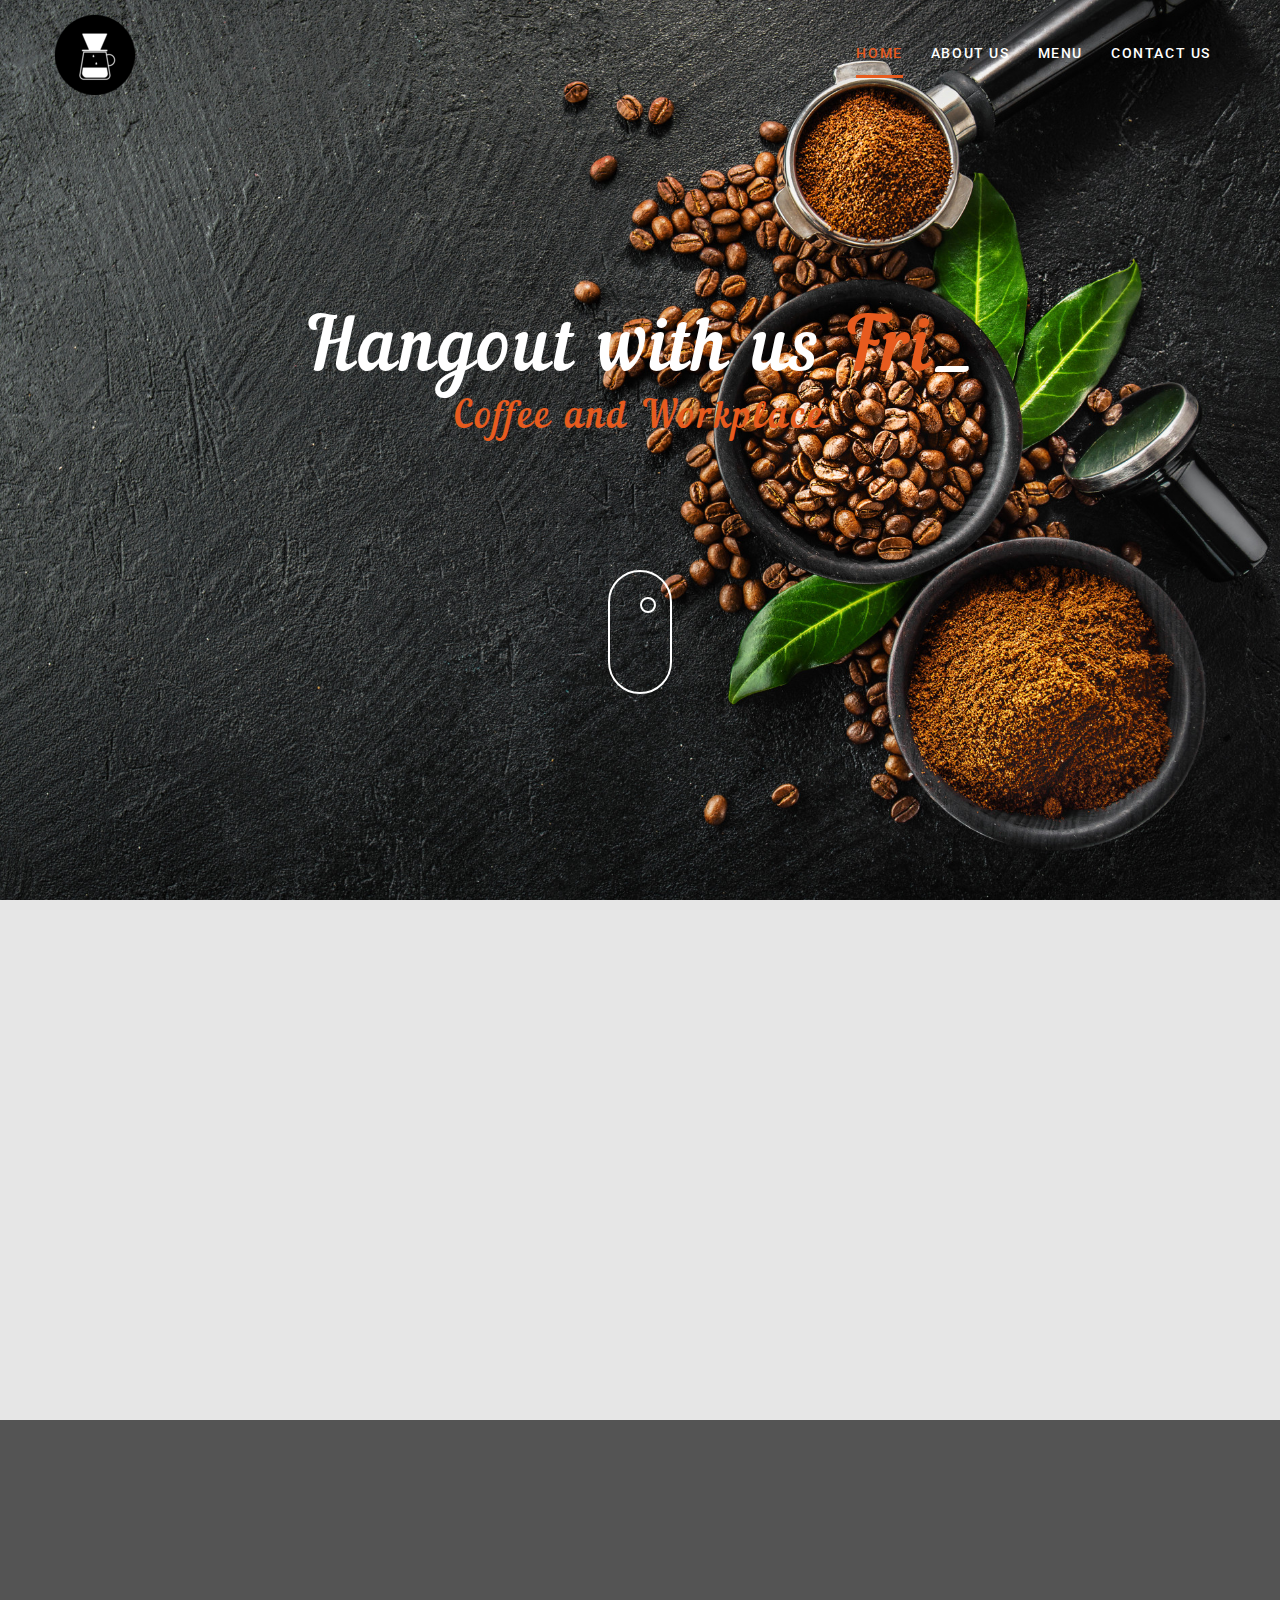
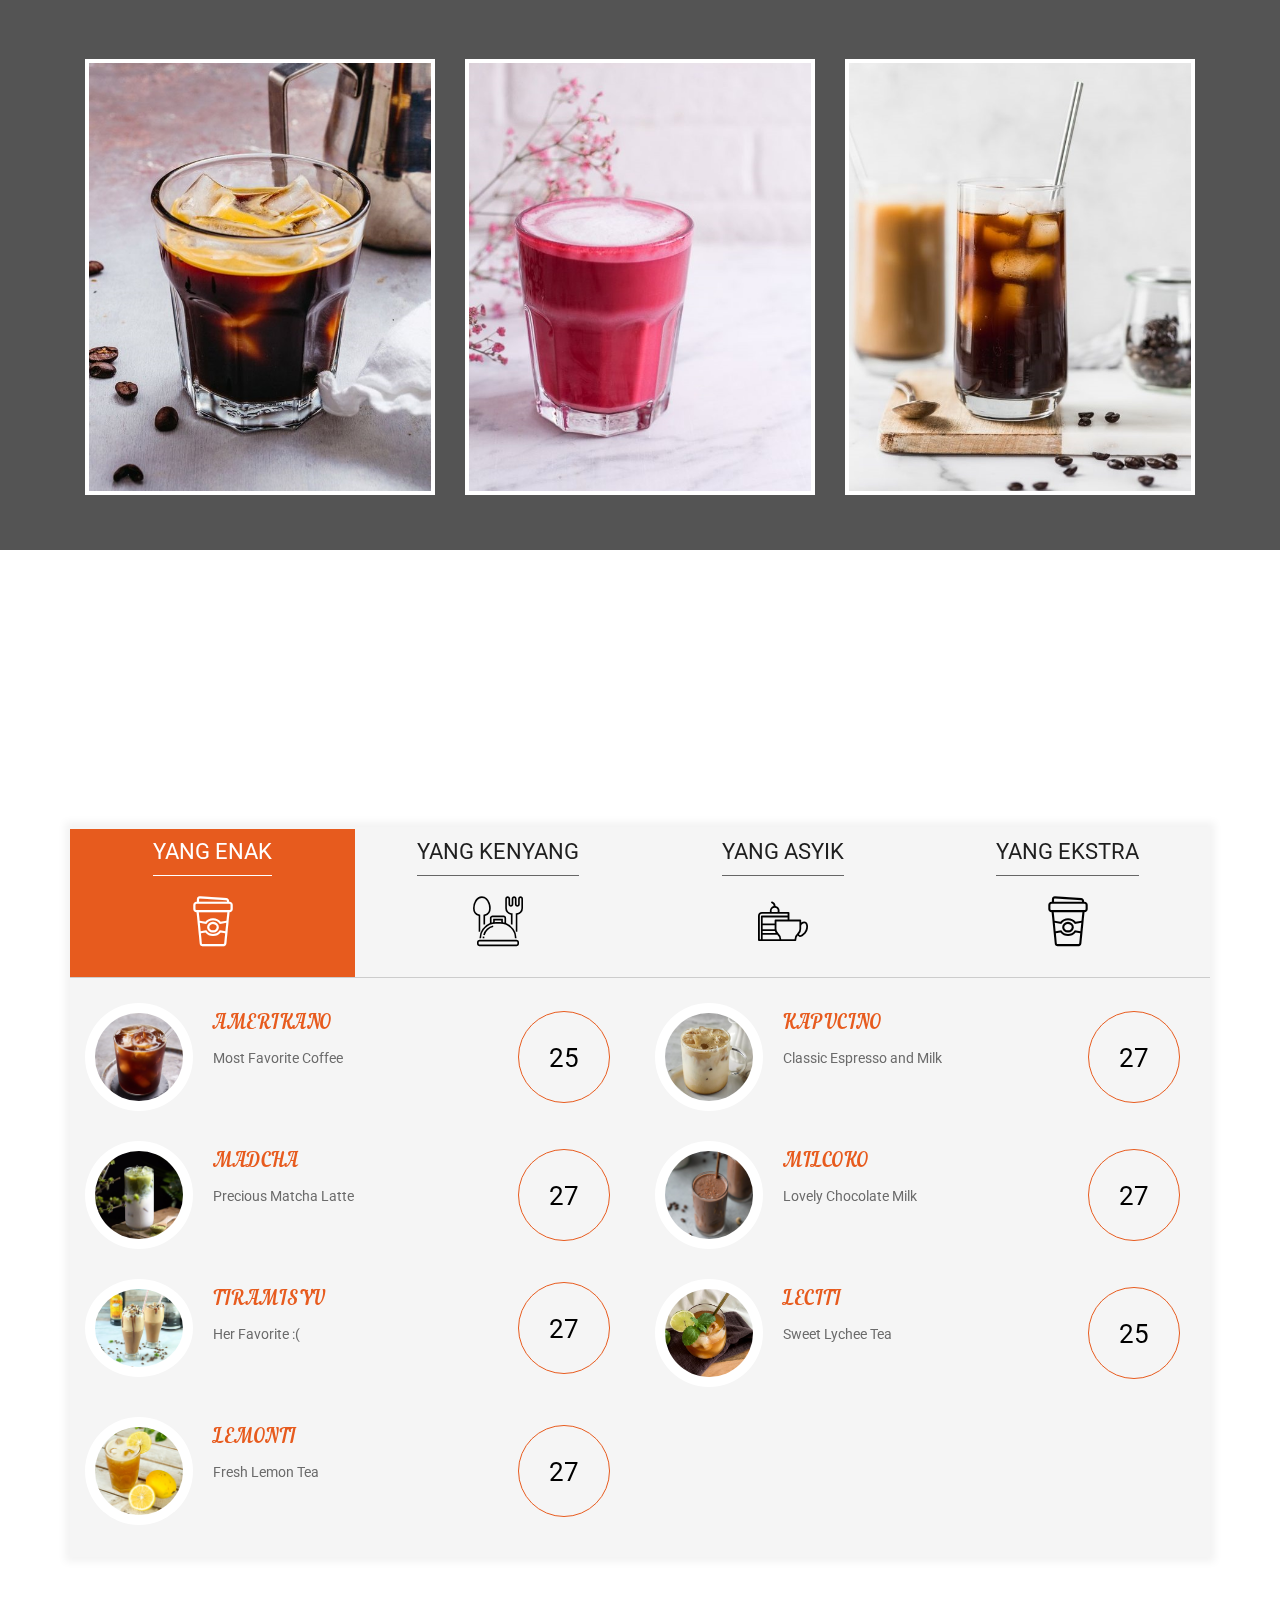
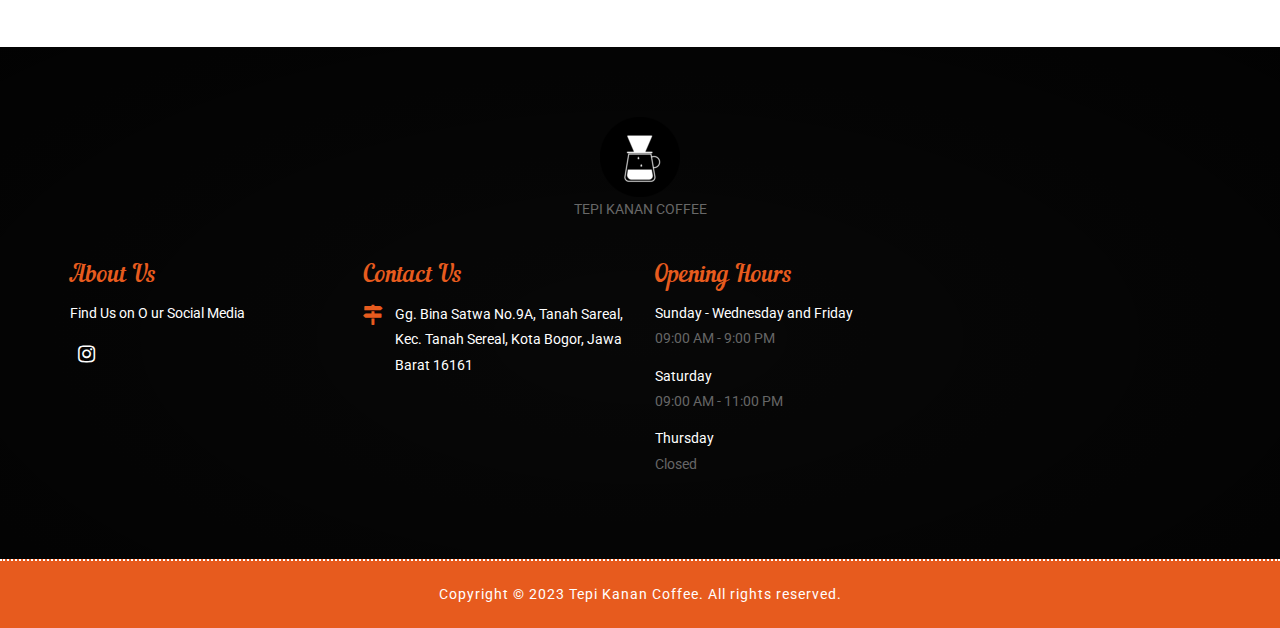
==== commit 954a99f7: "new" ====
--- a/coba.html
+++ b/coba.html
@@ -69,8 +69,6 @@
                                     <li class="active"><a href="#banner">Home</a></li>
                                     <li><a href="#about">About us</a></li>
                                     <li><a href="#menu">Menu</a></li>
-                                    <li><a href="#our_team">Team</a></li>
-                                    <li><a href="#gallery">Gallery</a></li>
                                     <li><a href="#footer">Contact us</a></li>
                                 </ul>
                             </div>
@@ -97,7 +95,7 @@
                                     data-words="Friends:Family:Officemates" data-colors="red"></span><span
                                     class="cursor" data-cursorDisplay="_" data-owner="some-id"></span></h1>
                             <h2>Coffee and Workplace</h2>
-                            
+
                             </p>
                             <a href="#about">
                                 <div class="mouse"></div>
@@ -122,12 +120,17 @@
                     <div class="wow fadeIn" data-wow-duration="1s" data-wow-delay="0.1s">
                         <h2 class="block-title"> About Us </h2>
                         <h3>#BrewedwithLove</h3>
-                        <p> Tepi Kanan Coffee is a place where people can gather to enjoy freshly brewed coffee, tea, and other beverages in a relaxed and comfortable atmosphere. </p>
-                            
-                        <p> We offer a variety of options including espresso, cappuccino, lattes, and cold brews, as well as pastries, sandwiches, and other light snacks. </p>
-                            
-                        <p> A popular meeting place for friends, coworkers, and individuals looking for a cozy environment to work or read. 
-                            With our welcoming atmosphere and wide range of menu options, Tepi Kanan Coffee have become an integral part of many communities, providing a convenient and enjoyable space to relax and socialize.</p>
+                        <p> Tepi Kanan Coffee is a place where people can gather to enjoy freshly brewed coffee, tea,
+                            and other beverages in a relaxed and comfortable atmosphere. </p>
+
+                        <p> We offer a variety of options including espresso, cappuccino, lattes, and cold brews, as
+                            well as pastries, sandwiches, and other light snacks. </p>
+
+                        <p> A popular meeting place for friends, coworkers, and individuals looking for a cozy
+                            environment to work or read.
+                            With our welcoming atmosphere and wide range of menu options, Tepi Kanan Coffee have become
+                            an integral part of many communities, providing a convenient and enjoyable space to relax
+                            and socialize.</p>
 
                     </div>
                 </div>
@@ -153,7 +156,8 @@
                 <div class="col-lg-12 col-md-12 col-sm-12 col-xs-12">
                     <div class="wow fadeIn" data-wow-duration="1s" data-wow-delay="0.1s">
                         <h2 class="block-title color-white text-center"> Special Coffee </h2>
-                        <h5 class="title-caption text-center"> Our Favorite Coffee that will make you enjoy your time with the aroma </h5>
+                        <h5 class="title-caption text-center"> Our Favorite Coffee that will make you enjoy your time
+                            with the aroma </h5>
                     </div>
                     <div class="special-box">
                         <div id="owl-demo">
@@ -161,75 +165,42 @@
                                 <a href="#" class="item-hover">
                                     <div class="item-info">
                                         <div class="headline">
-                                            SALMON STEAK
+                                            KOPI KANAN
                                             <div class="line"></div>
-                                            <div class="dit-line">Lorem ipsum dolor sit amet, consectetur adip aliqua.
-                                                Ut enim ad minim venia.</div>
+                                            <div class="dit-line">Perfectly Balanced Coffee, Milk and Sweetness</div>
                                         </div>
                                     </div>
                                 </a>
                                 <div class="item-img">
-                                    <img src="Asset/images/special-menu-1.jpg" alt="sp-menu">
+                                    <img src="Asset/menu-special-thumbnail-01.png" alt="sp-menu">
                                 </div>
                             </div>
                             <div class="item item-type-zoom">
                                 <a href="#" class="item-hover">
                                     <div class="item-info">
                                         <div class="headline">
-                                            ITALIAN PIZZA
+                                            PINK PANTHER
                                             <div class="line"></div>
-                                            <div class="dit-line">Lorem ipsum dolor sit amet, consectetur adip aliqua.
-                                                Ut enim ad minim venia.</div>
+                                            <div class="dit-line">Who Loves Soft, Sweet and Sourness of Berries</div>
                                         </div>
                                     </div>
                                 </a>
                                 <div class="item-img">
-                                    <img src="Asset/images/special-menu-2.jpg" alt="sp-menu">
+                                    <img src="Asset/menu-special-thumbnail-02.png" alt="sp-menu">
                                 </div>
                             </div>
                             <div class="item item-type-zoom">
                                 <a href="#" class="item-hover">
                                     <div class="item-info">
                                         <div class="headline">
-                                            VEG. ROLL
+                                            MANUAL BREW
                                             <div class="line"></div>
-                                            <div class="dit-line">Lorem ipsum dolor sit amet, consectetur adip aliqua.
-                                                Ut enim ad minim venia.</div>
+                                            <div class="dit-line">The Purist. Tubruk / Filter / Vietnamese Style</div>
                                         </div>
                                     </div>
                                 </a>
                                 <div class="item-img">
-                                    <img src="Asset/images/special-menu-3.jpg" alt="sp-menu">
-                                </div>
-                            </div>
-                            <div class="item item-type-zoom">
-                                <a href="#" class="item-hover">
-                                    <div class="item-info">
-                                        <div class="headline">
-                                            SALMON STEAK
-                                            <div class="line"></div>
-                                            <div class="dit-line">Lorem ipsum dolor sit amet, consectetur adip aliqua.
-                                                Ut enim ad minim venia.</div>
-                                        </div>
-                                    </div>
-                                </a>
-                                <div class="item-img">
-                                    <img src="Asset/images/special-menu-1.jpg" alt="sp-menu">
-                                </div>
-                            </div>
-                            <div class="item item-type-zoom">
-                                <a href="#" class="item-hover">
-                                    <div class="item-info">
-                                        <div class="headline">
-                                            VEG. ROLL
-                                            <div class="line"></div>
-                                            <div class="dit-line">Lorem ipsum dolor sit amet, consectetur adip aliqua.
-                                                Ut enim ad minim venia.</div>
-                                        </div>
-                                    </div>
-                                </a>
-                                <div class="item-img">
-                                    <img src="Asset/images/special-menu-2.jpg" alt="sp-menu">
+                                    <img src="Asset/menu-special-thumbnail-03.png" alt="sp-menu">
                                 </div>
                             </div>
                         </div>
@@ -252,7 +223,8 @@
                         <h2 class="block-title text-center">
                             Our Menu
                         </h2>
-                        <p class="title-caption text-center">There are many variations of coffee that we serve. Perfectly balaced, soft or stong and the purist. You can choose your type.
+                        <p class="title-caption text-center">There are many variations of coffee that we serve.
+                            Perfectly balaced, soft or stong and the purist. You can choose your type.
                             We also serve food to accompany your coffee time. Here we show the menu.</p>
                     </div>
                     <div class="tab-menu">
@@ -278,8 +250,7 @@
                             <div>
                                 <div class="col-lg-6 col-md-6 col-sm-12 col-xs-12 ">
                                     <div class="offer-item">
-                                        <img src="Asset/menu-item-thumbnail-01.png" alt=""
-                                            class="img-responsive">
+                                        <img src="Asset/menu-item-thumbnail-01.png" alt="" class="img-responsive">
                                         <div>
                                             <h3>AMERIKANO</h3>
                                             <p>
@@ -292,8 +263,7 @@
                                 <!-- end col -->
                                 <div class="col-lg-6 col-md-6 col-sm-12 col-xs-12 ">
                                     <div class="offer-item">
-                                        <img src="Asset/menu-item-thumbnail-02.png" alt=""
-                                            class="img-responsive">
+                                        <img src="Asset/menu-item-thumbnail-02.png" alt="" class="img-responsive">
                                         <div>
                                             <h3>KAPUCINO</h3>
                                             <p>
@@ -306,8 +276,7 @@
                                 <!-- end col -->
                                 <div class="col-lg-6 col-md-6 col-sm-12 col-xs-12 ">
                                     <div class="offer-item">
-                                        <img src="Asset/menu-item-thumbnail-03.png" alt=""
-                                            class="img-responsive">
+                                        <img src="Asset/menu-item-thumbnail-03.png" alt="" class="img-responsive">
                                         <div>
                                             <h3>MADCHA</h3>
                                             <p>
@@ -320,8 +289,7 @@
                                 <!-- end col -->
                                 <div class="col-lg-6 col-md-6 col-sm-12 col-xs-12 ">
                                     <div class="offer-item">
-                                        <img src="Asset/menu-item-thumbnail-04.png" alt=""
-                                            class="img-responsive">
+                                        <img src="Asset/menu-item-thumbnail-04.png" alt="" class="img-responsive">
                                         <div>
                                             <h3>MILCOKO</h3>
                                             <p>
@@ -334,8 +302,7 @@
                                 <!-- end col -->
                                 <div class="col-lg-6 col-md-6 col-sm-12 col-xs-12 ">
                                     <div class="offer-item">
-                                        <img src="Asset/menu-item-thumbnail-05.png" alt=""
-                                            class="img-responsive">
+                                        <img src="Asset/menu-item-thumbnail-05.png" alt="" class="img-responsive">
                                         <div>
                                             <h3>TIRAMISYU</h3>
                                             <p>
@@ -348,8 +315,7 @@
                                 <!-- end col -->
                                 <div class="col-lg-6 col-md-6 col-sm-12 col-xs-12 ">
                                     <div class="offer-item">
-                                        <img src="Asset/menu-item-thumbnail-06.png" alt=""
-                                            class="img-responsive">
+                                        <img src="Asset/menu-item-thumbnail-06.png" alt="" class="img-responsive">
                                         <div>
                                             <h3>LECITI</h3>
                                             <p>
@@ -362,8 +328,7 @@
                                 <!-- end col -->
                                 <div class="col-lg-6 col-md-6 col-sm-12 col-xs-12 ">
                                     <div class="offer-item">
-                                        <img src="Asset/menu-item-thumbnail-07.png" alt=""
-                                            class="img-responsive">
+                                        <img src="Asset/menu-item-thumbnail-07.png" alt="" class="img-responsive">
                                         <div>
                                             <h3>LEMONTI</h3>
                                             <p>
@@ -528,303 +493,7 @@
     </div>
     <!-- end menu -->
 
-    <div id="our_team" class="team-main pad-top-100 pad-bottom-100 parallax">
-        <div class="container">
-            <div class="row">
-                <div class="col-lg-12 col-md-12 col-sm-12 col-xs-12">
-                    <div class="wow fadeIn" data-wow-duration="1s" data-wow-delay="0.1s">
-                        <h2 class="block-title text-center">
-                            Our Team
-                        </h2>
-                        <p class="title-caption text-center">There are many variations of passages of Lorem Ipsum
-                            available, but the majority have suffered alteration in some form, by injected humour, or
-                            randomised words which don't look even slightly believable. </p>
-                    </div>
-                    <div class="team-box">
-
-                        <div class="row" style="text-align: center;">
-                            <div class="col-md-6 col-sm-6">
-                                <div class="sf-team">
-                                    <div class="thumb">
-                                        <a href="#"><img src="Asset/images/staff-03.jpg" alt=""></a>
-                                    </div>
-                                    <div class="text-col">
-                                        <h3>Lopi</h3>
-                                        <p>Certified Barista</p>
-                                        <ul class="team-social">
-                                            <li><a href="#"><i class="fa fa-facebook" aria-hidden="true"></i></a></li>
-                                            <li><a href="#"><i class="fa fa-twitter" aria-hidden="true"></i></a></li>
-                                            <li><a href="#"><i class="fa fa-linkedin" aria-hidden="true"></i></a></li>
-                                        </ul>
-                                    </div>
-                                </div>
-                            </div>
-                            <!-- end col -->
-                            <div class="col-md-6 col-sm-6">
-                                <div class="sf-team">
-                                    <div class="thumb">
-                                        <a href="#"><img src="Asset/images/staff-02.jpg" alt=""></a>
-                                    </div>
-                                    <div class="text-col">
-                                        <h3>Latifa</h3>
-                                        <p> Proffecional Chef</p>
-                                        <ul class="team-social">
-                                            <li><a href="#"><i class="fa fa-facebook" aria-hidden="true"></i></a></li>
-                                            <li><a href="#"><i class="fa fa-twitter" aria-hidden="true"></i></a></li>
-                                            <li><a href="#"><i class="fa fa-linkedin" aria-hidden="true"></i></a></li>
-                                        </ul>
-                                    </div>
-                                </div>
-                            </div>
-                            <!-- end col -->
-                            
-                        </div>
-                        <!-- end row -->
-
-                    </div>
-                    <!-- end team-box -->
-
-                </div>
-                <!-- end col -->
-            </div>
-            <!-- end row -->
-        </div>
-        <!-- end container -->
-    </div>
-    <!-- end team-main -->
-
-    <div id="gallery" class="gallery-main pad-top-100 pad-bottom-100">
-        <div class="container">
-            <div class="row">
-                <div class="col-lg-12 col-md-12 col-sm-12 col-xs-12">
-                    <div class="wow fadeIn" data-wow-duration="1s" data-wow-delay="0.1s">
-                        <h2 class="block-title text-center">
-                            Our Gallery
-                        </h2>
-                        <p class="title-caption text-center">There are many variations of passages of Lorem Ipsum
-                            available </p>
-                    </div>
-                    <div class="gal-container clearfix">
-                        <div class="col-md-8 col-sm-12 co-xs-12 gal-item">
-                            <div class="box">
-                                <a href="#" data-toggle="modal" data-target="#1">
-                                    <img src="Asset/images/gallery_01.jpg" alt="" />
-                                </a>
-                                <div class="modal fade" id="1" tabindex="-1" role="dialog">
-                                    <div class="modal-dialog" role="document">
-                                        <div class="modal-content">
-                                            <button type="button" class="close" data-dismiss="modal"
-                                                aria-label="Close"><span aria-hidden="true">×</span></button>
-                                            <div class="modal-body">
-                                                <img src="Asset/images/gallery_01.jpg" alt="" />
-                                            </div>
-                                            <div class="col-md-12 description">
-                                                <h4>This is the 1 one on my Gallery</h4>
-                                            </div>
-                                        </div>
-                                    </div>
-                                </div>
-                            </div>
-                        </div>
-                        <div class="col-md-4 col-sm-6 co-xs-12 gal-item">
-                            <div class="box">
-                                <a href="#" data-toggle="modal" data-target="#2">
-                                    <img src="Asset/images/gallery_02.jpg" alt="" />
-                                </a>
-                                <div class="modal fade" id="2" tabindex="-1" role="dialog">
-                                    <div class="modal-dialog" role="document">
-                                        <div class="modal-content">
-                                            <button type="button" class="close" data-dismiss="modal"
-                                                aria-label="Close"><span aria-hidden="true">×</span></button>
-                                            <div class="modal-body">
-                                                <img src="Asset/images/gallery_02.jpg" alt="" />
-                                            </div>
-                                            <div class="col-md-12 description">
-                                                <h4>This is the 2 one on my Gallery</h4>
-                                            </div>
-                                        </div>
-                                    </div>
-                                </div>
-                            </div>
-                        </div>
-                        <div class="col-md-4 col-sm-6 co-xs-12 gal-item">
-                            <div class="box">
-                                <a href="#" data-toggle="modal" data-target="#3">
-                                    <img src="Asset/images/gallery_03.jpg" alt="" />
-                                </a>
-                                <div class="modal fade" id="3" tabindex="-1" role="dialog">
-                                    <div class="modal-dialog" role="document">
-                                        <div class="modal-content">
-                                            <button type="button" class="close" data-dismiss="modal"
-                                                aria-label="Close"><span aria-hidden="true">×</span></button>
-                                            <div class="modal-body">
-                                                <img src="Asset/images/gallery_03.jpg" alt="" />
-                                            </div>
-                                            <div class="col-md-12 description">
-                                                <h4>This is the 3 one on my Gallery</h4>
-                                            </div>
-                                        </div>
-                                    </div>
-                                </div>
-                            </div>
-                        </div>
-                        <div class="col-md-4 col-sm-6 co-xs-12 gal-item">
-                            <div class="box">
-                                <a href="#" data-toggle="modal" data-target="#4">
-                                    <img src="Asset/images/gallery_04.jpg" alt="" />
-                                </a>
-                                <div class="modal fade" id="4" tabindex="-1" role="dialog">
-                                    <div class="modal-dialog" role="document">
-                                        <div class="modal-content">
-                                            <button type="button" class="close" data-dismiss="modal"
-                                                aria-label="Close"><span aria-hidden="true">×</span></button>
-                                            <div class="modal-body">
-                                                <img src="Asset/images/gallery_04.jpg" alt="" />
-                                            </div>
-                                            <div class="col-md-12 description">
-                                                <h4>This is the 4 one on my Gallery</h4>
-                                            </div>
-                                        </div>
-                                    </div>
-                                </div>
-                            </div>
-                        </div>
-                        <div class="col-md-4 col-sm-6 co-xs-12 gal-item">
-                            <div class="box">
-                                <a href="#" data-toggle="modal" data-target="#5">
-                                    <img src="Asset/images/gallery_05.jpg" alt="" />
-                                </a>
-                                <div class="modal fade" id="5" tabindex="-1" role="dialog">
-                                    <div class="modal-dialog" role="document">
-                                        <div class="modal-content">
-                                            <button type="button" class="close" data-dismiss="modal"
-                                                aria-label="Close"><span aria-hidden="true">×</span></button>
-                                            <div class="modal-body">
-                                                <img src="Asset/images/gallery_05.jpg" alt="" />
-                                            </div>
-                                            <div class="col-md-12 description">
-                                                <h4>This is the 5 one on my Gallery</h4>
-                                            </div>
-                                        </div>
-                                    </div>
-                                </div>
-                            </div>
-                        </div>
-                        <div class="col-md-4 col-sm-6 co-xs-12 gal-item">
-                            <div class="box">
-                                <a href="#" data-toggle="modal" data-target="#9">
-                                    <img src="Asset/images/gallery_06.jpg" alt="" />
-                                </a>
-                                <div class="modal fade" id="9" tabindex="-1" role="dialog">
-                                    <div class="modal-dialog" role="document">
-                                        <div class="modal-content">
-                                            <button type="button" class="close" data-dismiss="modal"
-                                                aria-label="Close"><span aria-hidden="true">×</span></button>
-                                            <div class="modal-body">
-                                                <img src="Asset/images/gallery_06.jpg" alt="" />
-                                            </div>
-                                            <div class="col-md-12 description">
-                                                <h4>This is the 6 one on my Gallery</h4>
-                                            </div>
-                                        </div>
-                                    </div>
-                                </div>
-                            </div>
-                        </div>
-                        <div class="col-md-8 col-sm-12 co-xs-12 gal-item">
-                            <div class="box">
-                                <a href="#" data-toggle="modal" data-target="#10">
-                                    <img src="Asset/images/gallery_07.jpg" alt="" />
-                                </a>
-                                <div class="modal fade" id="10" tabindex="-1" role="dialog">
-                                    <div class="modal-dialog" role="document">
-                                        <div class="modal-content">
-                                            <button type="button" class="close" data-dismiss="modal"
-                                                aria-label="Close"><span aria-hidden="true">×</span></button>
-                                            <div class="modal-body">
-                                                <img src="Asset/images/gallery_07.jpg" alt="" />
-                                            </div>
-                                            <div class="col-md-12 description">
-                                                <h4>This is the 7 one on my Gallery</h4>
-                                            </div>
-                                        </div>
-                                    </div>
-                                </div>
-                            </div>
-                        </div>
-                        <div class="col-md-4 col-sm-6 co-xs-12 gal-item">
-                            <div class="box">
-                                <a href="#" data-toggle="modal" data-target="#11">
-                                    <img src="Asset/images/gallery_08.jpg" alt="" />
-                                </a>
-                                <div class="modal fade" id="11" tabindex="-1" role="dialog">
-                                    <div class="modal-dialog" role="document">
-                                        <div class="modal-content">
-                                            <button type="button" class="close" data-dismiss="modal"
-                                                aria-label="Close"><span aria-hidden="true">×</span></button>
-                                            <div class="modal-body">
-                                                <img src="Asset/images/gallery_08.jpg" alt="" />
-                                            </div>
-                                            <div class="col-md-12 description">
-                                                <h4>This is the 8 one on my Gallery</h4>
-                                            </div>
-                                        </div>
-                                    </div>
-                                </div>
-                            </div>
-                        </div>
-                        <div class="col-md-4 col-sm-6 co-xs-12 gal-item">
-                            <div class="box">
-                                <a href="#" data-toggle="modal" data-target="#12">
-                                    <img src="Asset/images/gallery_09.jpg" alt="" />
-                                </a>
-                                <div class="modal fade" id="12" tabindex="-1" role="dialog">
-                                    <div class="modal-dialog" role="document">
-                                        <div class="modal-content">
-                                            <button type="button" class="close" data-dismiss="modal"
-                                                aria-label="Close"><span aria-hidden="true">×</span></button>
-                                            <div class="modal-body">
-                                                <img src="Asset/images/gallery_09.jpg" alt="" />
-                                            </div>
-                                            <div class="col-md-12 description">
-                                                <h4>This is the 9 one on my Gallery</h4>
-                                            </div>
-                                        </div>
-                                    </div>
-                                </div>
-                            </div>
-                        </div>
-                        <div class="col-md-4 col-sm-6 co-xs-12 gal-item">
-                            <div class="box">
-                                <a href="#" data-toggle="modal" data-target="#13">
-                                    <img src="Asset/images/gallery_10.jpg" alt="" />
-                                </a>
-                                <div class="modal fade" id="13" tabindex="-1" role="dialog">
-                                    <div class="modal-dialog" role="document">
-                                        <div class="modal-content">
-                                            <button type="button" class="close" data-dismiss="modal"
-                                                aria-label="Close"><span aria-hidden="true">×</span></button>
-                                            <div class="modal-body">
-                                                <img src="Asset/images/gallery_10.jpg" alt="" />
-                                            </div>
-                                            <div class="col-md-12 description">
-                                                <h4>This is the 10 one on my Gallery</h4>
-                                            </div>
-                                        </div>
-                                    </div>
-                                </div>
-                            </div>
-                        </div>
-                    </div>
-                    <!-- end gal-container -->
-                </div>
-                <!-- end col -->
-            </div>
-            <!-- end row -->
-        </div>
-        <!-- end container -->
-    </div>
-    <!-- end gallery-main -->
+
 
     <div id="footer" class="footer-main">
         <div class="footer-box pad-top-70">
@@ -833,38 +502,20 @@
                     <div class="footer-in-main">
                         <div class="footer-logo">
                             <div class="text-center">
-                                <img src="Asset/images/logo.png" alt="" />
+                                <img src="Asset/Logo.png" alt="" />
+                            </div>
+                            <div class="text-center">TEPI KANAN COFFEE
                             </div>
                         </div>
                         <div class="col-lg-3 col-md-3 col-sm-6 col-xs-12">
                             <div class="footer-box-a">
                                 <h3>About Us</h3>
-                                <p>Aenean commodo ligula eget dolor aenean massa. Cum sociis nat penatibu set magnis dis
-                                    parturient montes.</p>
+                                <p> Find Us on O ur Social Media</p>
+                                
                                 <ul class="socials-box footer-socials pull-left">
                                     <li>
                                         <a href="#">
-                                            <div class="social-circle-border"><i class="fa  fa-facebook"></i></div>
-                                        </a>
-                                    </li>
-                                    <li>
-                                        <a href="#">
-                                            <div class="social-circle-border"><i class="fa fa-twitter"></i></div>
-                                        </a>
-                                    </li>
-                                    <li>
-                                        <a href="#">
-                                            <div class="social-circle-border"><i class="fa fa-google-plus"></i></div>
-                                        </a>
-                                    </li>
-                                    <li>
-                                        <a href="#">
-                                            <div class="social-circle-border"><i class="fa fa-pinterest"></i></div>
-                                        </a>
-                                    </li>
-                                    <li>
-                                        <a href="#">
-                                            <div class="social-circle-border"><i class="fa fa-linkedin"></i></div>
+                                            <div class="social-circle-border"><i class="fa  fa-instagram"> </i></div>
                                         </a>
                                     </li>
                                 </ul>
@@ -873,36 +524,16 @@
                             <!-- end footer-box-a -->
                         </div>
                         <!-- end col -->
-                        <div class="col-lg-3 col-md-3 col-sm-6 col-xs-12">
-                            <div class="footer-box-b">
-                                <h3>New Menu</h3>
-                                <ul>
-                                    <li><a href="#">Italian Bomba Sandwich</a></li>
-                                    <li><a href="#">Double Dose of Pork Belly</a></li>
-                                    <li><a href="#">Spicy Thai Noodles</a></li>
-                                    <li><a href="#">Triple Truffle Trotters</a></li>
-                                </ul>
-                            </div>
-                            <!-- end footer-box-b -->
-                        </div>
-                        <!-- end col -->
+
                         <div class="col-lg-3 col-md-3 col-sm-6 col-xs-12">
                             <div class="footer-box-c">
                                 <h3>Contact Us</h3>
                                 <p>
                                     <i class="fa fa-map-signs" aria-hidden="true"></i>
-                                    <span>6 E Esplanade, St Albans VIC 3021, Australia</span>
+                                    <span>Gg. Bina Satwa No.9A, Tanah Sareal, Kec. Tanah Sereal, Kota Bogor, Jawa Barat
+                                        16161</span>
                                 </p>
-                                <p>
-                                    <i class="fa fa-mobile" aria-hidden="true"></i>
-                                    <span>
-                                        +91 80005 89080
-                                    </span>
-                                </p>
-                                <p>
-                                    <i class="fa fa-envelope" aria-hidden="true"></i>
-                                    <span><a href="#">support@foodfunday.com</a></span>
-                                </p>
+
                             </div>
                             <!-- end footer-box-c -->
                         </div>
@@ -913,12 +544,16 @@
 
                                 <ul>
                                     <li>
-                                        <p>Monday - Thursday </p>
-                                        <span> 11:00 AM - 9:00 PM</span>
+                                        <p> Sunday - Wednesday and Friday </p>
+                                        <span> 09:00 AM - 9:00 PM</span>
                                     </li>
                                     <li>
-                                        <p>Friday - Saturday </p>
-                                        <span> 11:00 AM - 5:00 PM</span>
+                                        <p> Saturday </p>
+                                        <span> 09:00 AM - 11:00 PM</span>
+                                    </li>
+                                    <li>
+                                        <p> Thursday </p>
+                                        <span> Closed </span>
                                     </li>
                                 </ul>
                             </div>
@@ -935,8 +570,8 @@
                 <div class="container">
                     <div class="row">
                         <div class="col-lg-12 col-md-12 col-sm-12 col-xs-12">
-                            <h6 class="copy-title"> Copyright &copy; 2017 Food Funday is powered by <a href="#"
-                                    target="_blank"></a> </h6>
+                            <h6 class="copy-title"> Copyright &copy; 2023 Tepi Kanan Coffee. All rights reserved. <a
+                                    href="#" target="_blank"></a> </h6>
                         </div>
                     </div>
                     <!-- end row -->
--- a/css/style.css
+++ b/css/style.css
@@ -382,7 +382,7 @@
 -------------------------------------------------------------------*/
 
 .banner{
-	background:url(/Asset/CoffeeJar.jpeg) no-repeat center top;
+	background:url(/Asset/background-specialcoffee.png) no-repeat center top;
 	background-attachment:fixed;
 	background-size:cover;
 	height:100vh;
@@ -655,7 +655,7 @@
     SPECIAL-MENU AREA
 -------------------------------------------------------------------*/
 .special-menu{
-	background:url(../Asset/images/special_menu_bg.jpg) no-repeat center;
+	background:url(../Asset/background-specialcoffee.png) no-repeat center;
 	background-attachment:fixed;
 	background-size:cover;
 	position:relative;
